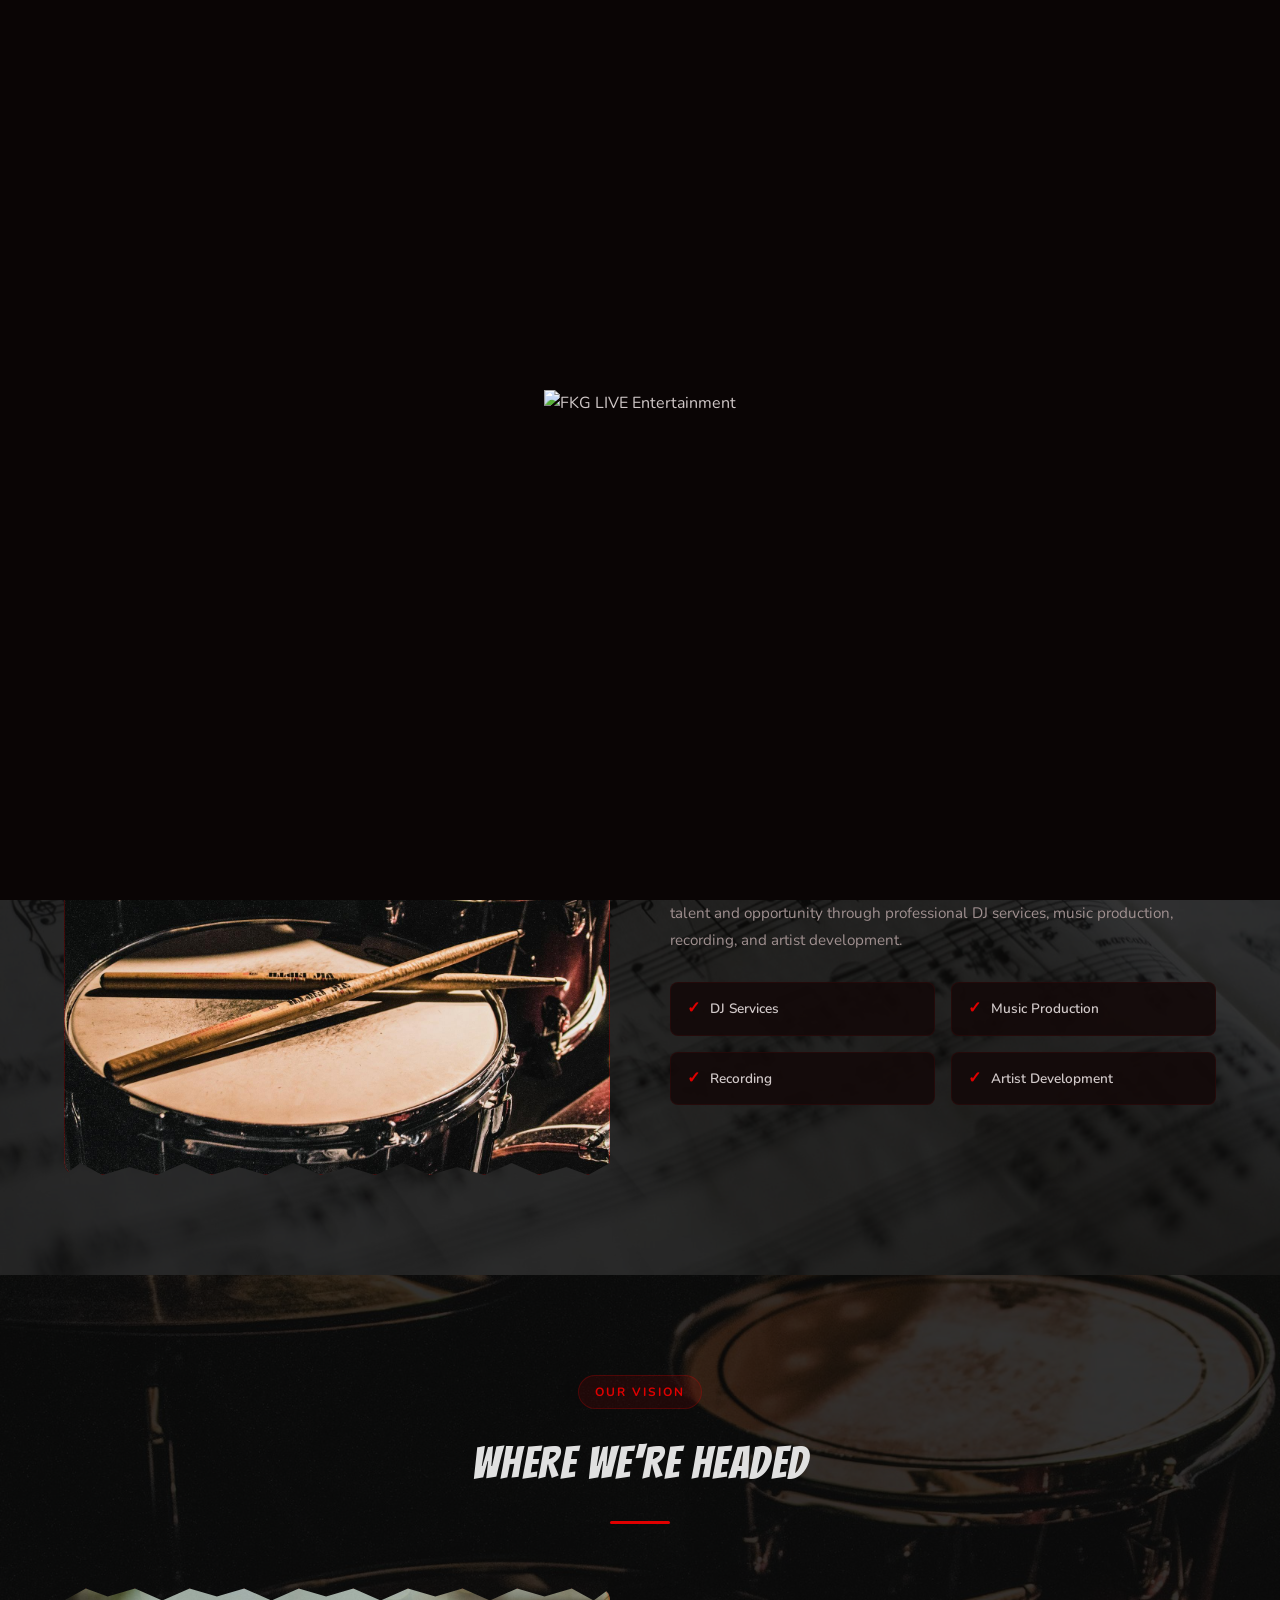
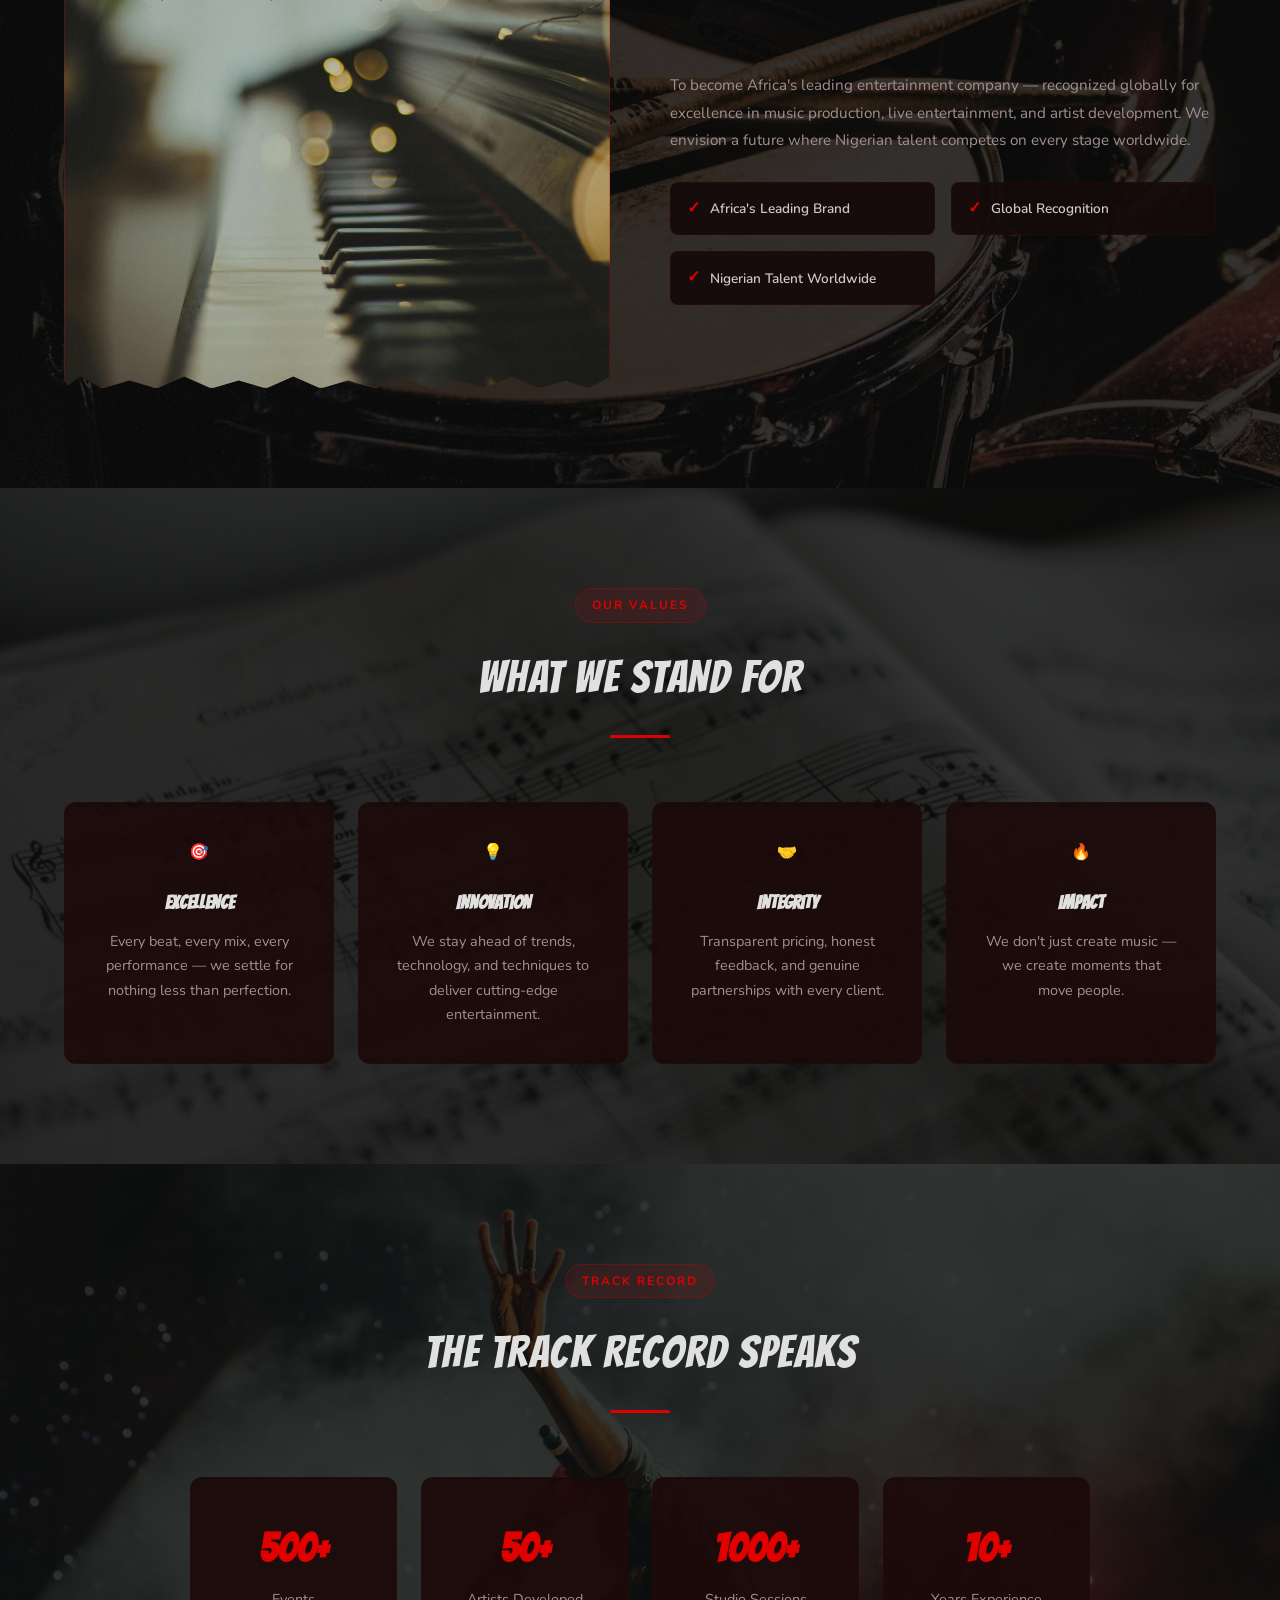
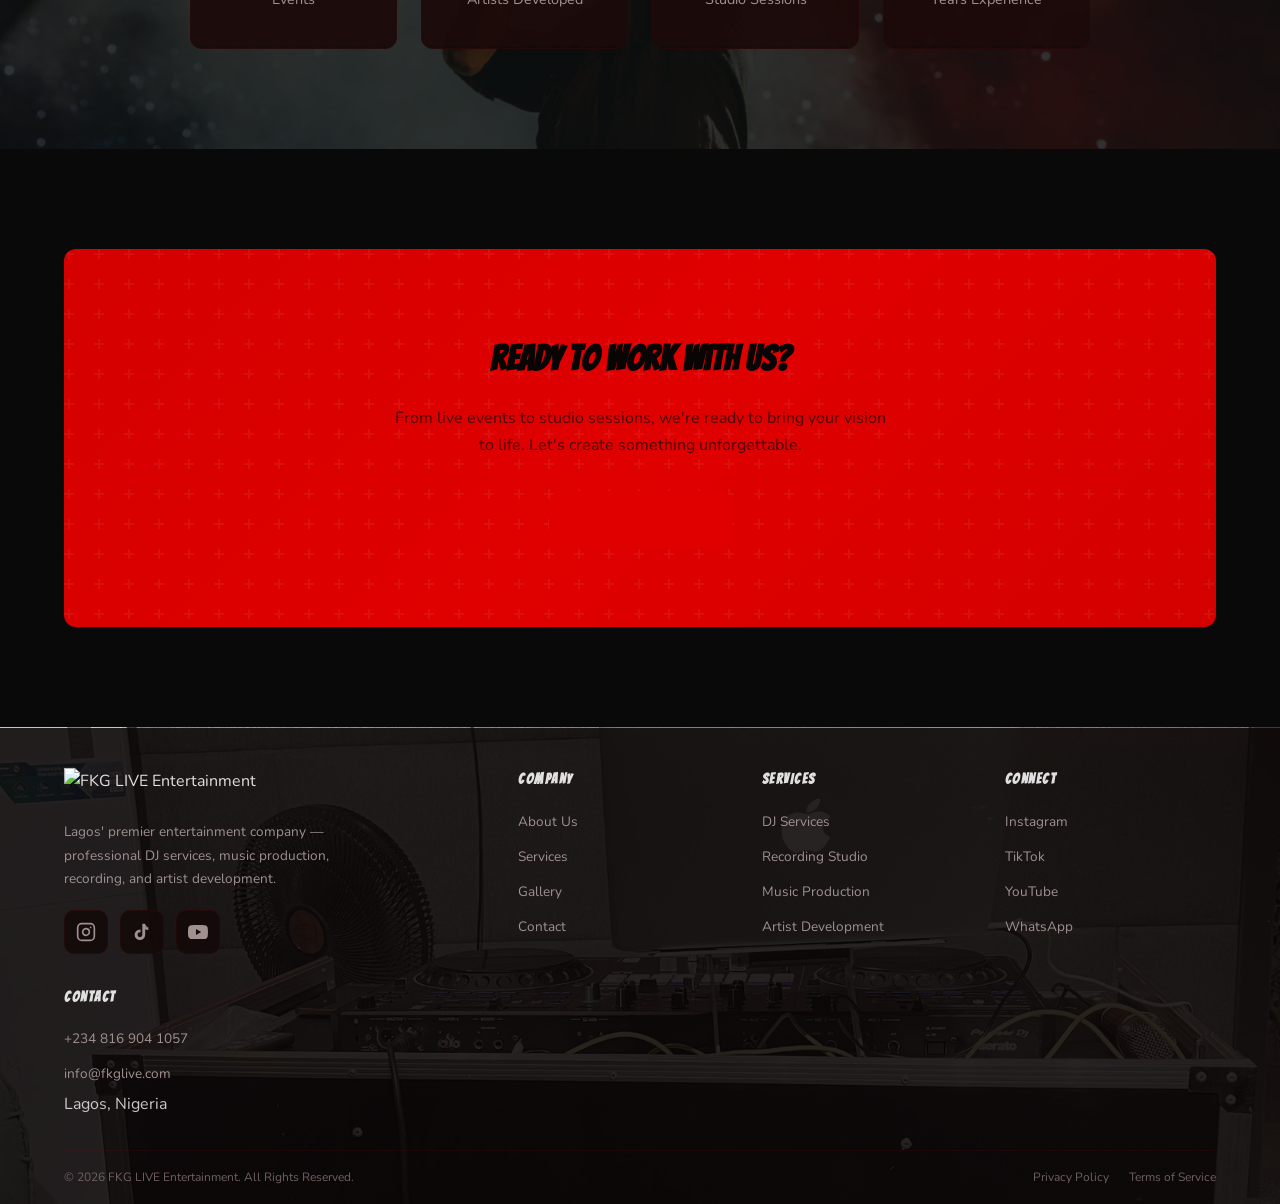
==== about.html @ 79c0f5cb "Fix all bugs site-wide, optimize images, add accessibility and WhatsApp button" ====
<!DOCTYPE html>
<html lang="en">
<head>
  <meta charset="UTF-8">
  <meta name="viewport" content="width=device-width, initial-scale=1.0">
  <title>About FKG LIVE Entertainment — Our Story | Lagos Entertainment Company</title>
  <meta name="description" content="Discover the story behind FKG LIVE Entertainment — Lagos' premium entertainment company offering DJ services, music production, recording, and artist development across Nigeria.">
  <meta name="keywords" content="FKG LIVE Entertainment, Lagos entertainment company, DJ services Nigeria, music production Lagos, artist development, live entertainment Nigeria">
  <meta name="author" content="FKG LIVE Entertainment">
  <meta name="theme-color" content="#0a0505">
  <meta property="og:title" content="About FKG LIVE Entertainment — Our Story | Lagos Entertainment Company">
  <meta property="og:description" content="FKG LIVE isn't just a company — it's a movement. Built from the ground up in Lagos, Nigeria. Premium DJ services, music production, and artist development.">
  <meta property="og:type" content="website">
  <meta property="og:url" content="https://fkglive.com/about.html">
  <meta property="og:image" content="https://fkglive.com/images/hero-bg.jpg">
  <meta name="twitter:card" content="summary_large_image">
  <meta name="twitter:title" content="About FKG LIVE Entertainment — Our Story">
  <meta name="twitter:description" content="The story behind Lagos' premier entertainment company. DJ services, music production, recording, and artist development.">
  <meta name="twitter:image" content="https://fkglive.com/images/hero-bg.jpg">
  <link rel="canonical" href="https://fkglive.com/about.html">
  <link rel="icon" type="image/png" href="images/LOGO.png">
  <link rel="preconnect" href="https://fonts.googleapis.com">
  <link rel="preconnect" href="https://fonts.gstatic.com" crossorigin>
  <link rel="stylesheet" href="https://fonts.googleapis.com/css2?family=Bangers&family=Nunito:wght@400;600;700;800&display=swap">
  <link rel="stylesheet" href="css/style.css">
  <script type="application/ld+json">
  {
    "@context": "https://schema.org",
    "@type": "AboutPage",
    "name": "About FKG LIVE Entertainment",
    "mainEntity": {
      "@type": "EntertainmentCompany",
      "name": "FKG LIVE Entertainment",
      "description": "Premium entertainment company in Lagos, Nigeria offering DJ services, music production, recording, and artist development.",
      "url": "https://fkglive.com",
      "telephone": "+2348169041057",
      "address": {
        "@type": "PostalAddress",
        "streetAddress": "16, Amudalat Onigbajo Street, Silverland Estate",
        "addressLocality": "Lagos",
        "addressCountry": "NG"
      },
      "sameAs": [
        "https://www.instagram.com/live.xdigital",
        "https://tiktok.com/@fkg_live",
        "https://www.youtube.com/@FKG_LIVEDIGITALSTUDIOS"
      ]
    }
  }
  </script>
</head>
<body>

<!-- Splashscreen -->
<div class="splashscreen" id="splashscreen">
  <img src="images/LOGO.png" alt="FKG LIVE Entertainment">
</div>

<!-- NAVIGATION -->
<nav class="navbar" id="navbar">
  <div class="nav-main">
    <a href="index.html" class="nav-logo">
      <img src="images/LOGO.png" alt="FKG LIVE Entertainment">
    </a>
    <button class="mobile-toggle" aria-label="Toggle navigation menu" onclick="this.classList.toggle('active'); document.querySelector('.nav-links').classList.toggle('open')"><span></span><span></span><span></span></button>
    <div class="nav-links">
      <a href="index.html">Home</a>
      <a href="services.html">Services</a>
      <a href="about.html" class="active">About</a>
      <a href="gallery.html">Gallery</a>
      <a href="contact.html">Contact</a>
      <a href="contact.html" class="nav-cta">Book Now</a>
    </div>
  </div>
</nav>

<main>

<!-- PAGE HERO -->
<section class="page-hero" style="background-image: url('images/studio-desk.jpg');">
  <div class="container">
    <div class="section-badge">Our Story</div>
    <h1>The Sound Behind the Brand</h1>
    <p>FKG LIVE isn't just a company — it's a movement. Built from the ground up in Lagos, Nigeria.</p>
  </div>
</section>

<!-- MISSION -->
<section class="section-bg" style="background-image: url('images/studio-headphones.jpg');">
  <div class="container">
    <div class="section-header">
      <div class="section-badge">Our Mission</div>
      <h2>Why We Exist</h2>
      <div class="section-divider"></div>
    </div>
    <div class="about-grid">
      <div class="about-img fade-up">
        <img src="images/studio-mixing.jpg" alt="FKG LIVE Entertainment Studio" loading="lazy">
      </div>
      <div class="about-text fade-up stagger-1">
        <p>To provide world-class entertainment services that empower artists, brands, and businesses to reach their full creative potential. We bridge the gap between talent and opportunity through professional DJ services, music production, recording, and artist development.</p>
        <div class="about-features">
          <div class="about-feature"><span>DJ Services</span></div>
          <div class="about-feature"><span>Music Production</span></div>
          <div class="about-feature"><span>Recording</span></div>
          <div class="about-feature"><span>Artist Development</span></div>
        </div>
      </div>
    </div>
  </div>
</section>

<!-- VISION -->
<section class="section-bg" style="background-image: url('images/studio-mixing.jpg');">
  <div class="container">
    <div class="section-header">
      <div class="section-badge">Our Vision</div>
      <h2>Where We're Headed</h2>
      <div class="section-divider"></div>
    </div>
    <div class="about-grid">
      <div class="about-img fade-up" style="order: -1;">
        <img src="images/studio-desk.jpg" alt="FKG LIVE Entertainment Equipment" loading="lazy">
      </div>
      <div class="about-text fade-up stagger-1">
        <p>To become Africa's leading entertainment company — recognized globally for excellence in music production, live entertainment, and artist development. We envision a future where Nigerian talent competes on every stage worldwide.</p>
        <div class="about-features">
          <div class="about-feature"><span>Africa's Leading Brand</span></div>
          <div class="about-feature"><span>Global Recognition</span></div>
          <div class="about-feature"><span>Nigerian Talent Worldwide</span></div>
        </div>
      </div>
    </div>
  </div>
</section>

<!-- VALUES -->
<section class="section-bg" style="background-image: url('images/studio-headphones.jpg');">
  <div class="container">
    <div class="section-header">
      <div class="section-badge">Our Values</div>
      <h2>What We Stand For</h2>
      <div class="section-divider"></div>
    </div>
    <div class="courses-grid" style="grid-template-columns: repeat(auto-fit, minmax(250px, 1fr));">
      <div class="card fade-up" style="text-align: center;">
        <div class="card-icon" style="margin: 0 auto 20px;">🎯</div>
        <h3>Excellence</h3>
        <p>Every beat, every mix, every performance — we settle for nothing less than perfection.</p>
      </div>
      <div class="card fade-up stagger-1" style="text-align: center;">
        <div class="card-icon" style="margin: 0 auto 20px;">💡</div>
        <h3>Innovation</h3>
        <p>We stay ahead of trends, technology, and techniques to deliver cutting-edge entertainment.</p>
      </div>
      <div class="card fade-up stagger-2" style="text-align: center;">
        <div class="card-icon" style="margin: 0 auto 20px;">🤝</div>
        <h3>Integrity</h3>
        <p>Transparent pricing, honest feedback, and genuine partnerships with every client.</p>
      </div>
      <div class="card fade-up stagger-3" style="text-align: center;">
        <div class="card-icon" style="margin: 0 auto 20px;">🔥</div>
        <h3>Impact</h3>
        <p>We don't just create music — we create moments that move people.</p>
      </div>
    </div>
  </div>
</section>

<!-- TRACK RECORD -->
<section class="section-bg" style="background-image: url('images/studio-performance.jpg');">
  <div class="container">
    <div class="section-header">
      <div class="section-badge">Track Record</div>
      <h2>The Track Record Speaks</h2>
      <div class="section-divider"></div>
    </div>
    <div class="courses-grid" style="grid-template-columns: repeat(auto-fit, minmax(200px, 1fr)); max-width: 900px; margin: 0 auto;">
      <div class="card fade-up" style="text-align: center;">
        <h3 style="font-size: 2.5rem; color: var(--red); margin-bottom: 5px;">500+</h3>
        <p>Events</p>
      </div>
      <div class="card fade-up stagger-1" style="text-align: center;">
        <h3 style="font-size: 2.5rem; color: var(--red); margin-bottom: 5px;">50+</h3>
        <p>Artists Developed</p>
      </div>
      <div class="card fade-up stagger-2" style="text-align: center;">
        <h3 style="font-size: 2.5rem; color: var(--red); margin-bottom: 5px;">1000+</h3>
        <p>Studio Sessions</p>
      </div>
      <div class="card fade-up stagger-3" style="text-align: center;">
        <h3 style="font-size: 2.5rem; color: var(--red); margin-bottom: 5px;">10+</h3>
        <p>Years Experience</p>
      </div>
    </div>
  </div>
</section>

<!-- CTA -->
<section class="section-bg" style="background-image: url('images/studio-dj.jpg');">
  <div class="container">
    <div class="cta-banner fade-up">
      <h2>Ready to Work With Us?</h2>
      <p>From live events to studio sessions, we're ready to bring your vision to life. Let's create something unforgettable.</p>
      <a href="contact.html" class="btn btn-primary">Get In Touch</a>
    </div>
  </div>
</section>

</main>

<!-- FOOTER -->
<footer class="footer">
  <div class="container">
    <div class="footer-grid">
      <div class="footer-brand">
        <img src="images/LOGO.png" alt="FKG LIVE Entertainment" loading="lazy">
        <p>Lagos' premier entertainment company — professional DJ services, music production, recording, and artist development.</p>
        <div class="social-links" style="margin-top: 20px;">
          <a href="https://www.instagram.com/live.xdigital" class="social-link" target="_blank" rel="noopener" aria-label="Instagram"><svg width="20" height="20" viewBox="0 0 24 24" fill="none" stroke="currentColor" stroke-width="2" stroke-linecap="round" stroke-linejoin="round"><rect x="2" y="2" width="20" height="20" rx="5" ry="5"/><path d="M16 11.37A4 4 0 1 1 12.63 8 4 4 0 0 1 16 11.37z"/><line x1="17.5" y1="6.5" x2="17.51" y2="6.5"/></svg></a>
          <a href="https://tiktok.com/@fkg_live" class="social-link" target="_blank" rel="noopener" aria-label="TikTok"><svg width="20" height="20" viewBox="0 0 24 24" fill="currentColor"><path d="M19.59 6.69a4.83 4.83 0 0 1-3.77-4.25V2h-3.45v13.67a2.89 2.89 0 0 1-2.88 2.5 2.89 2.89 0 0 1-2.89-2.89 2.89 2.89 0 0 1 2.89-2.89c.28 0 .54.04.79.1v-3.5a6.37 6.37 0 0 0-.79-.05A6.34 6.34 0 0 0 3.15 15.2a6.34 6.34 0 0 0 6.34 6.34 6.34 6.34 0 0 0 6.34-6.34V8.73a8.19 8.19 0 0 0 3.76.92V6.2a4.83 4.83 0 0 1-3.76.49z"/></svg></a>
          <a href="https://www.youtube.com/@FKG_LIVEDIGITALSTUDIOS" class="social-link" target="_blank" rel="noopener" aria-label="YouTube"><svg width="20" height="20" viewBox="0 0 24 24" fill="currentColor"><path d="M23.498 6.186a3.016 3.016 0 0 0-2.122-2.136C19.505 3.545 12 3.545 12 3.545s-7.505 0-9.377.505A3.017 3.017 0 0 0 .502 6.186C0 8.07 0 12 0 12s0 3.93.502 5.814a3.016 3.016 0 0 0 2.122 2.136c1.871.505 9.376.505 9.376.505s7.505 0 9.377-.505a3.015 3.015 0 0 0 2.122-2.136C24 15.93 24 12 24 12s0-3.93-.502-5.814zM9.545 15.568V8.432L15.818 12l-6.273 3.568z"/></svg></a>
        </div>
      </div>
      <div class="footer-col">
        <h4>Company</h4>
        <a href="about.html">About Us</a>
        <a href="services.html">Services</a>
        <a href="gallery.html">Gallery</a>
        <a href="contact.html">Contact</a>
      </div>
      <div class="footer-col">
        <h4>Services</h4>
        <a href="services.html">DJ Services</a>
        <a href="services.html">Recording Studio</a>
        <a href="services.html">Music Production</a>
        <a href="services.html">Artist Development</a>
      </div>
      <div class="footer-col">
        <h4>Connect</h4>
        <a href="https://www.instagram.com/live.xdigital" target="_blank" rel="noopener">Instagram</a>
        <a href="https://tiktok.com/@fkg_live" target="_blank" rel="noopener">TikTok</a>
        <a href="https://www.youtube.com/@FKG_LIVEDIGITALSTUDIOS" target="_blank" rel="noopener">YouTube</a>
        <a href="https://wa.me/2348169041057" target="_blank" rel="noopener">WhatsApp</a>
      </div>
      <div class="footer-col">
        <h4>Contact</h4>
        <a href="tel:+2348169041057">+234 816 904 1057</a>
        <a href="mailto:info@fkglive.com">info@fkglive.com</a>
        <span>Lagos, Nigeria</span>
      </div>
    </div>
    <div class="footer-bottom">
      <p>&copy; 2026 FKG LIVE Entertainment. All Rights Reserved.</p>
      <div class="footer-bottom-links">
        <a href="#">Privacy Policy</a>
        <a href="#">Terms of Service</a>
      </div>
    </div>
  </div>
</footer>

<!-- SCRIPTS -->
<script>
window.addEventListener('scroll', () => {
  document.getElementById('navbar').classList.toggle('scrolled', window.scrollY > 50);
});
const observer = new IntersectionObserver(entries => {
  entries.forEach(e => { if (e.isIntersecting) { e.target.classList.add('visible'); } });
}, { threshold: 0.1 });
document.querySelectorAll('.fade-up').forEach(el => observer.observe(el));
</script>
<script>
window.addEventListener('load', () => {
  setTimeout(() => { document.getElementById('splashscreen').classList.add('hide'); }, 2000);
});
</script>

<!-- WHATSAPP FLOATING BUTTON -->
<a href="https://wa.me/2348169041057" class="whatsapp-float" target="_blank" rel="noopener" aria-label="Chat on WhatsApp">
  <svg viewBox="0 0 32 32" width="28" height="28" fill="#fff"><path d="M16.004 0h-.008C7.174 0 0 7.176 0 16c0 3.5 1.132 6.744 3.054 9.378L1.054 31.25l6.072-1.97A15.912 15.912 0 0 0 16.004 32C24.826 32 32 24.822 32 16S24.826 0 16.004 0zm9.318 22.608c-.39 1.096-1.932 2.008-3.16 2.27-.84.18-1.936.322-5.626-1.21-4.724-1.96-7.756-6.764-7.99-7.076-.226-.312-1.896-2.524-1.896-4.814s1.2-3.41 1.626-3.876c.39-.42.924-.56 1.23-.56.31 0 .62.003.89.016.286.012.668-.108 1.04.792.39.94 1.336 3.248 1.452 3.48.116.232.194.502.038.812-.156.31-.29.502-.58.772-.29.27-.58.604-.83.812-.25.21-.51.436-.216.854.294.42 1.306 2.152 2.804 3.49 1.924 1.722 3.542 2.256 4.022 2.506.48.25.756.21 1.032-.128.276-.338 1.176-1.37 1.488-1.846.312-.476.626-.394 1.06-.236.436.156 2.776 1.308 3.25 1.546.474.238.79.356.91.552.118.196.118 1.136-.272 2.232z"/></svg>
</a>

</body>
</html>
---- css/style.css ----
/* ================================
   FKG LIVE — Premium Entertainment
   ================================ */

:root {
  --bg-primary: #0a0505;
  --bg-secondary: #120808;
  --bg-card: rgba(20, 10, 10, 0.92);
  --bg-card-hover: rgba(30, 15, 15, 0.96);
  --red: #e00000;
  --red-light: #ff3333;
  --red-dark: #d40000;
  --red-deep: #cc0000;
  --white: #e0e0e0;
  --pure-white: #ffffff;
  --off-white: #f0ebeb;
  --light: #d0c8c8;
  --medium: #a09090;
  --dark: #706060;
  --border: rgba(224, 0, 0, 0.25);
  --border-light: rgba(224, 0, 0, 0.08);
  --shadow: 0 4px 30px rgba(0, 0, 0, 0.45);
  --shadow-red: 0 4px 30px rgba(224, 0, 0, 0.25);
  --radius: 12px;
  --radius-sm: 8px;
  --transition: all 0.3s cubic-bezier(0.4, 0, 0.2, 1);
}

@keyframes rgbwypp {
  0% { color: #ff0000; }
  14% { color: #00ff00; }
  28% { color: #0088ff; }
  42% { color: #ffffff; }
  56% { color: #ffdd00; }
  70% { color: #aa00ff; }
  84% { color: #ff69b4; }
  100% { color: #ff0000; }
}
@keyframes rgbwypp-bg {
  0% { background-position: 0% 50%; }
  50% { background-position: 100% 50%; }
  100% { background-position: 0% 50%; }
}
@keyframes rgbwypp-border {
  0% { border-color: #ff0000; box-shadow: 0 0 15px rgba(255,0,0,0.3); }
  14% { border-color: #00ff00; box-shadow: 0 0 15px rgba(0,255,0,0.3); }
  28% { border-color: #0088ff; box-shadow: 0 0 15px rgba(0,136,255,0.3); }
  42% { border-color: #ffffff; box-shadow: 0 0 15px rgba(255,255,255,0.3); }
  56% { border-color: #ffdd00; box-shadow: 0 0 15px rgba(255,221,0,0.3); }
  70% { border-color: #aa00ff; box-shadow: 0 0 15px rgba(170,0,255,0.3); }
  84% { border-color: #ff69b4; box-shadow: 0 0 15px rgba(255,105,180,0.3); }
  100% { border-color: #ff0000; box-shadow: 0 0 15px rgba(255,0,0,0.3); }
}
@keyframes rgbwypp-glow {
  0% { box-shadow: 0 0 20px rgba(255,0,0,0.4), inset 0 0 20px rgba(255,0,0,0.05); }
  14% { box-shadow: 0 0 20px rgba(0,255,0,0.4), inset 0 0 20px rgba(0,255,0,0.05); }
  28% { box-shadow: 0 0 20px rgba(0,136,255,0.4), inset 0 0 20px rgba(0,136,255,0.05); }
  42% { box-shadow: 0 0 20px rgba(255,255,255,0.4), inset 0 0 20px rgba(255,255,255,0.05); }
  56% { box-shadow: 0 0 20px rgba(255,221,0,0.4), inset 0 0 20px rgba(255,221,0,0.05); }
  70% { box-shadow: 0 0 20px rgba(170,0,255,0.4), inset 0 0 20px rgba(170,0,255,0.05); }
  84% { box-shadow: 0 0 20px rgba(255,105,180,0.4), inset 0 0 20px rgba(255,105,180,0.05); }
  100% { box-shadow: 0 0 20px rgba(255,0,0,0.4), inset 0 0 20px rgba(255,0,0,0.05); }
}

*, *::before, *::after { margin: 0; padding: 0; box-sizing: border-box; }

html { scroll-behavior: smooth; font-size: 16px; }

body {
  font-family: 'Nunito', -apple-system, BlinkMacSystemFont, sans-serif;
  background: var(--bg-primary);
  color: var(--light);
  line-height: 1.7;
  overflow-x: hidden;
  -webkit-font-smoothing: antialiased;
}

a { color: inherit; text-decoration: none; transition: var(--transition); }
img { max-width: 100%; height: auto; display: block; }
ul { list-style: none; }

.container { max-width: 1200px; margin: 0 auto; padding: 0 24px; }

/* ================================
   SPLASHSCREEN
   ================================ */
.splashscreen {
  position: fixed; inset: 0; z-index: 99999;
  background: var(--bg-primary);
  display: flex; align-items: center; justify-content: center;
  flex-direction: column; gap: 24px;
  transition: opacity 0.8s ease, visibility 0.8s ease;
}
.splashscreen.hide { opacity: 0; visibility: hidden; pointer-events: none; }
.splashscreen img { height: 120px; width: auto; animation: splashPulse 1.5s ease-in-out infinite; }
.splashscreen .splash-text {
  font-family: 'Bangers', cursive; font-size: 0.8rem; font-weight: 600;
  color: var(--red); text-transform: uppercase; letter-spacing: 4px;
  animation: splashFade 1.5s ease-in-out infinite;
}
@keyframes splashPulse {
  0%, 100% { transform: scale(1); opacity: 1; }
  50% { transform: scale(1.05); opacity: 0.8; }
}
@keyframes splashFade {
  0%, 100% { opacity: 1; }
  50% { opacity: 0.4; }
}
@keyframes fadeInUp {
  from { opacity: 0; transform: translateY(30px); }
  to { opacity: 1; transform: translateY(0); }
}
@keyframes pulse {
  0%, 100% { opacity: 1; }
  50% { opacity: 0.4; }
}

/* ================================
   NAVIGATION
   ================================ */
.navbar {
  position: fixed; top: 0; left: 0; right: 0; z-index: 1000;
  background: transparent;
  transition: var(--transition);
}
.navbar.scrolled {
  background: rgba(10, 10, 10, 0.95);
  backdrop-filter: blur(20px);
  -webkit-backdrop-filter: blur(20px);
  box-shadow: 0 2px 30px rgba(0,0,0,0.5);
}
.nav-main {
  display: flex; align-items: center; justify-content: space-between;
  padding: 16px 24px; max-width: 1200px; margin: 0 auto;
}
.nav-logo { display: flex; align-items: center; }
.nav-logo img { height: 100px; width: auto; transition: var(--transition); }
.nav-links { display: flex; gap: 8px; flex-wrap: wrap; justify-content: center; align-items: center; }
.nav-links a {
  padding: 8px 20px; border-radius: 50px; font-size: 0.85rem; font-weight: 600;
  color: var(--medium); letter-spacing: 0.5px; text-transform: uppercase;
  border: 1px solid transparent; transition: var(--transition);
}
.nav-links a:hover, .nav-links a.active {
  color: var(--white); background: rgba(224, 0, 0, 0.12); border-color: var(--border);
}
.nav-cta {
  background: var(--red) !important; color: var(--bg-primary) !important;
  border-color: var(--red) !important; padding: 8px 28px !important;
  position: relative; overflow: hidden;
}
.nav-cta::before {
  content: ''; position: absolute; inset: 0; border-radius: 50px; z-index: -1;
  background: linear-gradient(90deg, #ff0000, #00ff00, #0088ff, #ffffff, #ffdd00, #aa00ff, #ff69b4, #ff0000);
  background-size: 400% 100%; opacity: 0; transition: opacity 0.4s ease;
  animation: rgbwypp-bg 4s linear infinite;
}
.nav-cta:hover {
  background: transparent !important; color: var(--white) !important;
  transform: translateY(-1px); border-color: transparent !important;
  box-shadow: 0 4px 20px rgba(255, 221, 0, 0.3);
}
.nav-cta:hover::before { opacity: 1; }
.mobile-toggle {
  display: none; background: none; border: 2px solid var(--red); color: var(--red);
  cursor: pointer; width: 44px; height: 44px; border-radius: 8px;
  align-items: center; justify-content: center; transition: var(--transition);
  flex-shrink: 0; position: relative; padding: 0;
}
.mobile-toggle span {
  display: block; width: 20px; height: 2px; background: var(--red); border-radius: 2px;
  position: absolute; left: 50%; margin-left: -10px;
  transition: all 0.35s cubic-bezier(0.4, 0, 0.2, 1);
}
.mobile-toggle span:nth-child(1) { transform: translateY(-7px); }
.mobile-toggle span:nth-child(2) { transform: translateY(0); }
.mobile-toggle span:nth-child(3) { transform: translateY(7px); }
.mobile-toggle.active span:nth-child(1) { transform: rotate(45deg); }
.mobile-toggle.active span:nth-child(2) { opacity: 0; transform: scaleX(0); }
.mobile-toggle.active span:nth-child(3) { transform: rotate(-45deg); }
.mobile-toggle.active { background: var(--red); border-color: var(--red); }
.mobile-toggle.active span { background: var(--bg-primary); }
.mobile-toggle:active { transform: scale(0.9); }

/* ================================
   HERO SECTION
   ================================ */
.hero {
  position: relative; min-height: 100vh; display: flex; align-items: center;
  justify-content: center; overflow: hidden; padding-top: 180px;
}
.hero-bg { position: absolute; inset: 0; z-index: 0; }
.hero-bg img { width: 100%; height: 100%; object-fit: cover; }
.hero-overlay {
  position: absolute; inset: 0; z-index: 1;
  background: linear-gradient(180deg, rgba(10,10,10,0.7) 0%, rgba(10,10,10,0.4) 40%, rgba(10,10,10,0.85) 100%);
}
.hero-content { position: relative; z-index: 2; text-align: center; max-width: 800px; padding: 0 24px; }
.hero-badge {
  display: inline-flex; align-items: center; gap: 8px; padding: 8px 20px;
  background: rgba(224, 0, 0, 0.15); border: 1px solid var(--border);
  border-radius: 50px; margin-bottom: 24px; font-size: 0.8rem; font-weight: 600;
  color: var(--red); text-transform: uppercase; letter-spacing: 1.5px;
  animation: rgbwypp-border 4s linear infinite;
}
.hero-badge::before {
  content: ''; width: 8px; height: 8px; background: var(--red);
  border-radius: 50%; animation: pulse 2s infinite, rgbwypp 3s linear infinite;
}
.hero h1 {
  font-family: 'Bangers', cursive; font-size: clamp(2.5rem, 6vw, 4.5rem);
  font-weight: 400; color: var(--white); line-height: 1.1; margin-bottom: 16px;
  letter-spacing: 2px; text-transform: uppercase;
}
.hero h1 span { color: var(--red); }
.hero-sub { font-size: 1.15rem; color: var(--medium); max-width: 600px; margin: 0 auto 36px; line-height: 1.8; }
.hero-buttons { display: flex; gap: 16px; justify-content: center; flex-wrap: wrap; }
.hero-stats { display: flex; justify-content: center; gap: 48px; margin-top: 60px; padding-top: 40px; border-top: 1px solid var(--border-light); }
.hero-stat h3 { font-family: 'Bangers', cursive; font-size: 2rem; font-weight: 700; color: var(--white); }
.hero-stat p { font-size: 0.8rem; color: var(--medium); text-transform: uppercase; letter-spacing: 1px; margin-top: 4px; }

/* ================================
   PAGE HERO (inner pages)
   ================================ */
.page-hero {
  padding: 160px 0 80px; text-align: center; position: relative; overflow: hidden;
  background-size: cover; background-position: center;
}
.page-hero::before {
  content: ''; position: absolute; inset: 0; z-index: 0;
  background: linear-gradient(180deg, rgba(10,10,10,0.85) 0%, rgba(10,10,10,0.7) 50%, rgba(10,10,10,0.9) 100%);
}
.page-hero > .container { position: relative; z-index: 1; }
.page-hero::after {
  content: ''; position: absolute; top: 50%; left: 50%;
  transform: translate(-50%, -50%); width: 600px; height: 600px;
  background: radial-gradient(circle, rgba(224,0,0,0.15) 0%, transparent 70%); opacity: 0.15; z-index: 0;
}
.page-hero h1 {
  font-family: 'Bangers', cursive; font-size: clamp(2rem, 5vw, 3.5rem);
  font-weight: 400; color: var(--white); margin-bottom: 16px; position: relative;
  letter-spacing: 2px; text-transform: uppercase;
}
.page-hero p { font-size: 1.1rem; color: var(--medium); max-width: 600px; margin: 0 auto; position: relative; }

/* ================================
   SECTION STYLES
   ================================ */
section { padding: 100px 0; }
.section-header { text-align: center; margin-bottom: 64px; }
.section-badge {
  display: inline-block; padding: 6px 16px; background: rgba(224,0,0,0.1);
  border: 1px solid var(--border); border-radius: 50px; font-size: 0.75rem;
  font-weight: 700; color: var(--red); text-transform: uppercase; letter-spacing: 2px; margin-bottom: 16px;
  animation: rgbwypp-border 5s linear infinite;
}
.section-header h2 {
  font-family: 'Bangers', cursive; font-size: clamp(1.8rem, 4vw, 2.8rem);
  font-weight: 400; color: var(--white); margin-bottom: 16px; letter-spacing: 1.5px;
  text-transform: uppercase;
}
.section-header p { font-size: 1.05rem; color: var(--medium); max-width: 600px; margin: 0 auto; }
.section-divider { width: 60px; height: 3px; background: var(--red); margin: 20px auto 0; border-radius: 2px; }

/* ================================
   SECTION BACKGROUNDS
   ================================ */
.section-bg {
  position: relative; overflow: hidden;
  background-size: cover; background-position: center; background-repeat: no-repeat;
}
.section-bg::before {
  content: ''; position: absolute; inset: 0; z-index: 0;
  background: rgba(10, 10, 10, 0.82);
}
.section-bg > .container { position: relative; z-index: 1; }

/* ================================
   BUTTONS
   ================================ */
.btn {
  display: inline-flex; align-items: center; gap: 8px; padding: 14px 32px;
  border-radius: 50px; font-size: 0.9rem; font-weight: 700; text-transform: uppercase;
  letter-spacing: 1px; border: none; cursor: pointer; transition: var(--transition);
  position: relative; z-index: 1; overflow: visible;
}
.btn::before {
  content: ''; position: absolute; inset: 0; z-index: -1; border-radius: 50px;
  background: linear-gradient(90deg, #ff0000, #00ff00, #0088ff, #ffffff, #ffdd00, #aa00ff, #ff69b4, #ff0000);
  background-size: 400% 100%; opacity: 0; transition: opacity 0.4s ease;
  animation: rgbwypp-bg 4s linear infinite;
}
.btn:hover::before { opacity: 1; }
.btn-primary { background: var(--red); color: var(--bg-primary); }
.btn-primary:hover { background: transparent; color: var(--white); transform: translateY(-2px); box-shadow: 0 4px 25px rgba(255, 221, 0, 0.3); border: 2px solid var(--red); }
.btn-outline { background: transparent; color: var(--white); border: 2px solid var(--red); }
.btn-outline:hover { background: var(--red); color: var(--bg-primary); transform: translateY(-2px); border-color: var(--red); box-shadow: 0 4px 25px rgba(224, 0, 0, 0.4); }
.btn-red { background: var(--red); color: var(--white); }
.btn-red:hover { background: transparent; color: var(--white); transform: translateY(-2px); border: 2px solid var(--red); }

/* ================================
   THORN BURNT EDGES
   ================================ */
.btn::after {
  content: ''; position: absolute; inset: -2px; z-index: -1;
  background: var(--red);
  clip-path: polygon(
    0% 4%, 2% 0%, 6% 3%, 10% 1%, 14% 4%, 18% 0%, 22% 2%, 26% 0%, 30% 3%, 34% 1%,
    38% 4%, 42% 0%, 46% 2%, 50% 0%, 54% 3%, 58% 1%, 62% 4%, 66% 0%, 70% 2%, 74% 0%,
    78% 3%, 82% 1%, 86% 4%, 90% 0%, 94% 2%, 98% 0%, 100% 3%,
    100% 96%, 98% 100%, 94% 97%, 90% 100%, 86% 96%, 82% 100%, 78% 97%, 74% 100%,
    70% 96%, 66% 100%, 62% 97%, 58% 100%, 54% 96%, 50% 100%, 46% 97%, 42% 100%,
    38% 96%, 34% 100%, 30% 97%, 26% 100%, 22% 96%, 18% 100%, 14% 97%, 10% 100%,
    6% 96%, 2% 100%, 0% 97%
  );
  border-radius: var(--radius);
  opacity: 1;
  transition: opacity 0.3s ease;
}
.btn::before { display: block !important; }

.card, .course-card, .pricing-card, .service-card {
  position: relative;
  border: 1px solid var(--border-light);
}
.card::before, .course-card::before, .pricing-card::before, .service-card::before {
  content: ''; position: absolute; inset: 0; z-index: -1;
  background: rgba(224, 0, 0, 0.04);
  clip-path: polygon(
    0% 2%, 3% 0%, 7% 2%, 12% 0%, 16% 1.5%, 21% 0%, 25% 2%, 30% 0%, 35% 1.5%,
    40% 0%, 45% 2%, 50% 0%, 55% 1.5%, 60% 0%, 65% 2%, 70% 0%, 75% 1.5%,
    80% 0%, 85% 2%, 90% 0%, 95% 1.5%, 100% 0%,
    100% 98%, 97% 100%, 93% 98%, 88% 100%, 84% 98.5%, 79% 100%, 75% 98%, 70% 100%,
    65% 98.5%, 60% 100%, 55% 98%, 50% 100%, 45% 98.5%, 40% 100%, 35% 98%, 30% 100%,
    25% 98.5%, 20% 100%, 15% 98%, 10% 100%, 5% 98.5%, 0% 100%
  );
  border-radius: var(--radius);
  opacity: 1;
  transition: opacity 0.4s ease;
}

/* ================================
   CARDS
   ================================ */
.card {
  background: var(--bg-card); border-radius: var(--radius);
  padding: 36px; transition: var(--transition); overflow: visible;
}
.card:hover { transform: translateY(-4px); animation: rgbwypp-glow 3s linear infinite; border-color: transparent; }
.card h3 { font-family: 'Bangers', cursive; font-size: 1.2rem; font-weight: 700; color: var(--white); margin-bottom: 10px; }
.card p { font-size: 0.9rem; color: var(--medium); line-height: 1.7; }
.card-link { display: inline-flex; align-items: center; gap: 6px; margin-top: 16px; font-size: 0.85rem; font-weight: 600; color: var(--red); }
.card-link:hover { gap: 10px; }

/* ================================
   SERVICE CARDS
   ================================ */
.services-grid { display: grid; grid-template-columns: repeat(auto-fit, minmax(260px, 1fr)); gap: 24px; }
.service-card {
  background: var(--bg-card); border-radius: var(--radius);
  padding: 36px 28px; text-align: center; transition: var(--transition); overflow: visible;
}
.service-card:hover {
  transform: translateY(-6px); animation: rgbwypp-glow 3s linear infinite;
  background: var(--bg-card-hover); border: 1px solid transparent;
}
.service-card-icon {
  width: 64px; height: 64px; margin: 0 auto 20px; border-radius: 16px;
  background: rgba(224, 0, 0, 0.1); border: 1px solid var(--border);
  display: flex; align-items: center; justify-content: center;
  font-size: 1.5rem; color: var(--red); transition: var(--transition);
}
.service-card:hover .service-card-icon {
  background: var(--red); color: var(--bg-primary);
}
.service-card h3 {
  font-family: 'Bangers', cursive; font-size: 1.1rem; font-weight: 700;
  color: var(--white); margin-bottom: 10px;
}
.service-card p { font-size: 0.85rem; color: var(--medium); line-height: 1.7; }

/* ================================
   COURSES GRID
   ================================ */
.courses-grid { display: grid; grid-template-columns: repeat(auto-fit, minmax(340px, 1fr)); gap: 24px; }
.course-card {
  background: var(--bg-card); border-radius: var(--radius);
  overflow: hidden; transition: var(--transition);
}
.course-card:hover { transform: translateY(-4px); animation: rgbwypp-glow 3s linear infinite; border-color: transparent; }
.course-card-img { height: 200px; overflow: hidden; position: relative; }
.course-card-img img { width: 100%; height: 100%; object-fit: cover; transition: transform 0.6s ease; }
.course-card:hover .course-card-img img { transform: scale(1.05); }
.course-card-badge {
  position: absolute; top: 16px; left: 16px; padding: 4px 12px; background: var(--red);
  border-radius: 50px; font-size: 0.7rem; font-weight: 700; color: var(--bg-primary);
  text-transform: uppercase; letter-spacing: 1px;
}
.course-card-body { padding: 28px; }
.course-card-body h3 {
  font-family: 'Bangers', cursive; font-size: 1.15rem; font-weight: 700;
  color: var(--white); margin-bottom: 8px;
}
.course-card-skills {
  font-size: 0.75rem; font-weight: 600; color: var(--red);
  text-transform: uppercase; letter-spacing: 1px; margin-bottom: 12px;
}
.course-card-body p { font-size: 0.85rem; color: var(--medium); margin-bottom: 16px; }
.course-card-footer { padding: 0 28px 28px; display: flex; justify-content: space-between; align-items: center; }
.course-card-footer span { font-size: 0.8rem; color: var(--dark); }

/* ================================
   STATS / WHY CHOOSE US
   ================================ */
.stats-grid { display: grid; grid-template-columns: repeat(auto-fit, minmax(220px, 1fr)); gap: 32px; }
.stat-card {
  text-align: center; padding: 40px 24px; background: var(--bg-card);
  border: 1px solid var(--border-light); border-radius: var(--radius);
  transition: var(--transition); position: relative; overflow: visible;
}
.stat-card::before {
  content: ''; position: absolute; inset: 0; z-index: -1; background: rgba(224, 0, 0, 0.04);
  clip-path: polygon(
    0% 2%, 3% 0%, 7% 2%, 12% 0%, 16% 1.5%, 21% 0%, 25% 2%, 30% 0%, 35% 1.5%,
    40% 0%, 45% 2%, 50% 0%, 55% 1.5%, 60% 0%, 65% 2%, 70% 0%, 75% 1.5%,
    80% 0%, 85% 2%, 90% 0%, 95% 1.5%, 100% 0%,
    100% 98%, 97% 100%, 93% 98%, 88% 100%, 84% 98.5%, 79% 100%, 75% 98%, 70% 100%,
    65% 98.5%, 60% 100%, 55% 98%, 50% 100%, 45% 98.5%, 40% 100%, 35% 98%, 30% 100%,
    25% 98.5%, 20% 100%, 15% 98%, 10% 100%, 5% 98.5%, 0% 100%
  );
  border-radius: var(--radius); opacity: 1;
}
.stat-card:hover { border-color: var(--red); transform: translateY(-4px); box-shadow: var(--shadow-red); }
.stat-number {
  font-family: 'Bangers', cursive; font-size: 2.8rem; font-weight: 400;
  color: var(--red); line-height: 1; margin-bottom: 8px;
}
.stat-card h4 {
  font-family: 'Bangers', cursive; font-size: 0.95rem; font-weight: 700;
  color: var(--white); margin-bottom: 8px;
}
.stat-card p { font-size: 0.85rem; color: var(--medium); }

/* ================================
   JOURNEY / STEPS
   ================================ */
.journey-grid { display: grid; grid-template-columns: repeat(4, 1fr); gap: 24px; }
.journey-step { text-align: center; padding: 32px 20px; position: relative; }
.journey-step::after {
  content: '→'; position: absolute; right: -16px; top: 50%;
  transform: translateY(-50%); color: var(--red); font-size: 1.5rem; font-weight: 700;
}
.journey-step:last-child::after { display: none; }
.journey-num {
  font-family: 'Bangers', cursive; font-size: 2.5rem; font-weight: 400;
  color: var(--red); opacity: 0.3; margin-bottom: 8px;
}
.journey-step h4 {
  font-family: 'Bangers', cursive; font-size: 0.9rem; font-weight: 700;
  color: var(--white); text-transform: uppercase; letter-spacing: 1px; margin-bottom: 8px;
}
.journey-step p { font-size: 0.8rem; color: var(--medium); }

/* ================================
   TESTIMONIALS
   ================================ */
.testimonials-grid { display: grid; grid-template-columns: repeat(auto-fit, minmax(320px, 1fr)); gap: 24px; }
.testimonial-card {
  background: var(--bg-card); border: 1px solid var(--border-light);
  border-radius: var(--radius); padding: 32px; transition: var(--transition);
}
.testimonial-card:hover { border-color: var(--red); box-shadow: var(--shadow-red); }
.testimonial-card .stars { color: var(--red); font-size: 0.9rem; margin-bottom: 16px; letter-spacing: 2px; }
.testimonial-card blockquote {
  font-size: 0.95rem; color: var(--light); font-style: italic;
  line-height: 1.8; margin-bottom: 20px;
}
.testimonial-author { display: flex; align-items: center; gap: 12px; }
.testimonial-avatar {
  width: 44px; height: 44px; border-radius: 50%; background: var(--bg-secondary);
  border: 2px solid var(--border); display: flex; align-items: center; justify-content: center;
  font-weight: 700; color: var(--red); font-size: 0.9rem;
}
.testimonial-info h5 { font-size: 0.85rem; font-weight: 700; color: var(--white); }
.testimonial-info p { font-size: 0.75rem; color: var(--dark); }

/* ================================
   GALLERY GRID
   ================================ */
.gallery-grid {
  display: grid; grid-template-columns: repeat(auto-fill, minmax(280px, 1fr));
  gap: 16px;
}
.gallery-item {
  position: relative; border-radius: var(--radius); overflow: hidden;
  aspect-ratio: 4/3; cursor: pointer; transition: var(--transition);
}
.gallery-item img { width: 100%; height: 100%; object-fit: cover; transition: transform 0.6s ease; }
.gallery-item:hover img { transform: scale(1.08); }
.gallery-overlay {
  position: absolute; inset: 0;
  background: linear-gradient(180deg, transparent 40%, rgba(10,10,10,0.85) 100%);
  opacity: 0; transition: var(--transition);
  display: flex; align-items: flex-end; padding: 24px;
}
.gallery-item:hover .gallery-overlay { opacity: 1; }
.gallery-overlay h4 {
  font-family: 'Bangers', cursive; font-size: 1rem; font-weight: 700; color: var(--white);
}
.gallery-overlay span { font-size: 0.8rem; color: var(--red); }

/* ================================
   CTA BANNER
   ================================ */
.cta-banner {
  background: linear-gradient(135deg, var(--red-dark) 0%, var(--red) 50%, var(--red-dark) 100%);
  border-radius: var(--radius); padding: 80px 40px; text-align: center;
  position: relative; overflow: hidden;
}
.cta-banner::before {
  content: ''; position: absolute; inset: 0;
  background: url("data:image/svg+xml,%3Csvg width='60' height='60' viewBox='0 0 60 60' xmlns='http://www.w3.org/2000/svg'%3E%3Cg fill='none' fill-rule='evenodd'%3E%3Cg fill='%23ffffff' fill-opacity='0.06'%3E%3Cpath d='M36 34v-4h-2v4h-4v2h4v4h2v-4h4v-2h-4zm0-30V0h-2v4h-4v2h4v4h2V6h4V4h-4zM6 34v-4H4v4H0v2h4v4h2v-4h4v-2H6zM6 4V0H4v4H0v2h4v4h2V6h4V4H6z'/%3E%3C/g%3E%3C/g%3E%3C/svg%3E");
}
.cta-banner h2 {
  font-family: 'Bangers', cursive; font-size: clamp(1.5rem, 3vw, 2.2rem);
  font-weight: 800; color: var(--bg-primary); margin-bottom: 16px; position: relative;
}
.cta-banner p {
  font-size: 1rem; color: rgba(10,10,10,0.7); margin-bottom: 32px;
  max-width: 500px; margin-left: auto; margin-right: auto; position: relative;
}
.cta-banner .btn { position: relative; }
.cta-banner .btn-primary { background: var(--bg-primary); color: var(--red); border: 2px solid var(--red); }
.cta-banner .btn-primary:hover {
  background: transparent; color: var(--white); border-color: transparent;
  animation: rgbwypp-glow 3s linear infinite;
}

/* ================================
   CONTACT
   ================================ */
.contact-grid { display: grid; grid-template-columns: 1fr 1fr; gap: 48px; }
.contact-form { display: flex; flex-direction: column; gap: 20px; }
.form-group { display: flex; flex-direction: column; gap: 8px; }
.form-group label {
  font-size: 0.8rem; font-weight: 600; color: var(--light);
  text-transform: uppercase; letter-spacing: 1px;
}
.form-group input, .form-group select, .form-group textarea {
  padding: 14px 18px; background: var(--bg-secondary);
  border: 1px solid var(--border-light); border-radius: var(--radius-sm);
  color: var(--white); font-family: 'Lato', sans-serif; font-size: 0.9rem;
  transition: var(--transition); outline: none;
}
.form-group input:focus, .form-group select:focus, .form-group textarea:focus {
  border-color: var(--red); box-shadow: 0 0 0 3px rgba(224, 0, 0, 0.15);
}
.form-group textarea { resize: vertical; min-height: 120px; }
.contact-info-card {
  background: var(--bg-card); border: 1px solid var(--border-light);
  border-radius: var(--radius); padding: 32px; margin-bottom: 20px;
  position: relative; overflow: visible;
}
.contact-info-card::before {
  content: ''; position: absolute; inset: 0; z-index: -1; background: rgba(224, 0, 0, 0.04);
  clip-path: polygon(
    0% 2%, 3% 0%, 7% 2%, 12% 0%, 16% 1.5%, 21% 0%, 25% 2%, 30% 0%, 35% 1.5%,
    40% 0%, 45% 2%, 50% 0%, 55% 1.5%, 60% 0%, 65% 2%, 70% 0%, 75% 1.5%,
    80% 0%, 85% 2%, 90% 0%, 95% 1.5%, 100% 0%,
    100% 98%, 97% 100%, 93% 98%, 88% 100%, 84% 98.5%, 79% 100%, 75% 98%, 70% 100%,
    65% 98.5%, 60% 100%, 55% 98%, 50% 100%, 45% 98.5%, 40% 100%, 35% 98%, 30% 100%,
    25% 98.5%, 20% 100%, 15% 98%, 10% 100%, 5% 98.5%, 0% 100%
  );
  border-radius: var(--radius); opacity: 1;
}
.contact-info-card h4 {
  font-family: 'Bangers', cursive; font-size: 1rem; font-weight: 700;
  color: var(--white); margin-bottom: 16px;
}
.contact-info-item {
  display: flex; align-items: flex-start; gap: 12px; padding: 12px 0;
  border-bottom: 1px solid var(--border-light);
}
.contact-info-item:last-child { border-bottom: none; }
.contact-info-icon {
  width: 40px; height: 40px; border-radius: 10px;
  background: rgba(224, 0, 0, 0.1); display: flex; align-items: center;
  justify-content: center; color: var(--red); font-size: 1rem; flex-shrink: 0;
}
.contact-info-item h5 { font-size: 0.85rem; font-weight: 700; color: var(--white); margin-bottom: 2px; }
.contact-info-item p { font-size: 0.8rem; color: var(--medium); }
.social-links { display: flex; gap: 12px; margin-top: 16px; }
.social-link {
  width: 44px; height: 44px; border-radius: 10px; background: var(--bg-card);
  border: 1px solid var(--border-light); display: flex; align-items: center;
  justify-content: center; color: var(--medium); transition: var(--transition);
}
.social-link svg { width: 20px; height: 20px; }
.social-link:hover {
  animation: rgbwypp-border 2s linear infinite;
  background: var(--bg-card-hover); transform: translateY(-2px);
}
.social-link:hover svg { animation: rgbwypp 2s linear infinite; }

/* ================================
   FOOTER
   ================================ */
.footer {
  background: var(--bg-secondary); background-image: url('../images/footer-bg.jpg'); background-size: cover; background-position: center; border-top: 1px solid var(--border-light); padding: 40px 0 0; position: relative;
}
.footer::before {
  content: ''; position: absolute; inset: 0; z-index: 0; background: rgba(10, 5, 5, 0.88);
}
.footer > .container { position: relative; z-index: 1; }
.footer-grid { display: grid; grid-template-columns: 2fr 1fr 1fr 1fr; gap: 32px; margin-bottom: 32px; }
.footer-brand img { height: 36px; margin-bottom: 16px; filter: brightness(1.1); }
.footer-brand p { font-size: 0.85rem; color: var(--medium); line-height: 1.7; max-width: 300px; }
.footer-col h4 {
  font-family: 'Bangers', cursive; font-size: 0.85rem; font-weight: 700;
  color: var(--white); text-transform: uppercase; letter-spacing: 1.5px; margin-bottom: 12px;
}
.footer-col a {
  display: block; font-size: 0.85rem; color: var(--medium); padding: 6px 0;
  transition: all 0.3s ease; position: relative;
}
.footer-col a:hover {
  padding-left: 8px; animation: rgbwypp 2s linear infinite;
  text-shadow: 0 0 10px currentColor;
}
.footer-col a::after {
  content: ''; position: absolute; bottom: 4px; left: 0; width: 0; height: 1px;
  background: linear-gradient(90deg, #ff0000, #00ff00, #0088ff, #ffdd00, #aa00ff, #ff69b4);
  background-size: 400% 100%; animation: rgbwypp-bg 3s linear infinite;
  transition: width 0.3s ease;
}
.footer-col a:hover::after { width: 100%; }
.footer-bottom {
  border-top: 1px solid var(--border-light); padding: 16px 0;
  display: flex; justify-content: space-between; align-items: center; flex-wrap: wrap; gap: 12px;
}
.footer-bottom p { font-size: 0.75rem; color: var(--dark); }
.footer-bottom-links { display: flex; gap: 20px; }
.footer-bottom-links a {
  font-size: 0.75rem; color: var(--dark); transition: all 0.3s ease;
}
.footer-bottom-links a:hover { animation: rgbwypp 2s linear infinite; text-shadow: 0 0 8px currentColor; }

/* ================================
   ABOUT PAGE — TIMELINE
   ================================ */
.timeline { position: relative; padding: 20px 0; }
.timeline::before {
  content: ''; position: absolute; left: 50%; top: 0; bottom: 0;
  width: 2px; background: var(--border); transform: translateX(-50%);
}
.timeline-item {
  display: flex; justify-content: flex-end; padding: 0 0 48px;
  position: relative; width: 50%;
}
.timeline-item:nth-child(even) { justify-content: flex-start; margin-left: 50%; padding-left: 40px; }
.timeline-item:nth-child(odd) { padding-right: 40px; }
.timeline-dot {
  position: absolute; top: 8px; width: 16px; height: 16px;
  background: var(--red); border: 3px solid var(--bg-primary);
  border-radius: 50%; z-index: 1;
}
.timeline-item:nth-child(odd) .timeline-dot { right: -8px; }
.timeline-item:nth-child(even) .timeline-dot { left: -8px; }
.timeline-content {
  background: var(--bg-card); border: 1px solid var(--border-light);
  border-radius: var(--radius); padding: 24px; transition: var(--transition);
}
.timeline-content:hover { border-color: var(--red); box-shadow: var(--shadow-red); }
.timeline-year {
  font-family: 'Bangers', cursive; font-size: 0.8rem; font-weight: 700;
  color: var(--red); text-transform: uppercase; letter-spacing: 1px; margin-bottom: 8px;
}
.timeline-content h4 {
  font-family: 'Bangers', cursive; font-size: 1.05rem; font-weight: 700;
  color: var(--white); margin-bottom: 8px;
}
.timeline-content p { font-size: 0.85rem; color: var(--medium); }

/* ================================
   ABOUT PAGE — TEAM CARDS
   ================================ */
.team-grid { display: grid; grid-template-columns: repeat(auto-fit, minmax(240px, 1fr)); gap: 24px; }
.team-card {
  background: var(--bg-card); border: 1px solid var(--border-light);
  border-radius: var(--radius); overflow: hidden; transition: var(--transition);
  position: relative;
}
.team-card::before {
  content: ''; position: absolute; inset: 0; z-index: -1; background: var(--red-dark);
  clip-path: polygon(
    0% 2%, 3% 0%, 7% 2%, 12% 0%, 16% 1.5%, 21% 0%, 25% 2%, 30% 0%, 35% 1.5%,
    40% 0%, 45% 2%, 50% 0%, 55% 1.5%, 60% 0%, 65% 2%, 70% 0%, 75% 1.5%,
    80% 0%, 85% 2%, 90% 0%, 95% 1.5%, 100% 0%,
    100% 98%, 97% 100%, 93% 98%, 88% 100%, 84% 98.5%, 79% 100%, 75% 98%, 70% 100%,
    65% 98.5%, 60% 100%, 55% 98%, 50% 100%, 45% 98.5%, 40% 100%, 35% 98%, 30% 100%,
    25% 98.5%, 20% 100%, 15% 98%, 10% 100%, 5% 98.5%, 0% 100%
  );
  border-radius: var(--radius); opacity: 1;
}
.team-card:hover { border-color: var(--red); transform: translateY(-4px); box-shadow: var(--shadow-red); }
.team-card-img { height: 280px; overflow: hidden; }
.team-card-img img { width: 100%; height: 100%; object-fit: cover; transition: transform 0.6s ease; }
.team-card:hover .team-card-img img { transform: scale(1.05); }
.team-card-body { padding: 24px; text-align: center; }
.team-card-body h4 {
  font-family: 'Bangers', cursive; font-size: 1.1rem; font-weight: 700;
  color: var(--white); margin-bottom: 4px;
}
.team-card-body span { font-size: 0.8rem; color: var(--red); font-weight: 600; }
.team-card-body p { font-size: 0.85rem; color: var(--medium); margin-top: 8px; }

/* ================================
   ABOUT PAGE — IMAGE
   ================================ */
.about-img {
  border-radius: var(--radius); overflow: hidden; position: relative;
  clip-path: polygon(
    0% 3%, 4% 0%, 8% 2%, 13% 0%, 18% 3%, 23% 0%, 28% 2%, 33% 0%, 38% 3%,
    43% 0%, 48% 2%, 53% 0%, 58% 3%, 63% 0%, 68% 2%, 73% 0%, 78% 3%,
    83% 0%, 88% 2%, 93% 0%, 97% 3%, 100% 0%,
    100% 97%, 96% 100%, 92% 98%, 87% 100%, 82% 97%, 77% 100%, 72% 98%, 67% 100%,
    62% 97%, 57% 100%, 52% 98%, 47% 100%, 42% 97%, 37% 100%, 32% 98%, 27% 100%,
    22% 97%, 17% 100%, 12% 98%, 7% 100%, 3% 97%, 0% 100%
  );
}
.about-img img { width: 100%; height: 400px; object-fit: cover; }
.about-img::after {
  content: ''; position: absolute; inset: 0; border: 1px solid var(--border);
  border-radius: var(--radius);
}
.about-grid { display: grid; grid-template-columns: 1fr 1fr; gap: 60px; align-items: center; }
.about-text h2 {
  font-family: 'Bangers', cursive; font-size: 2rem; font-weight: 400;
  color: var(--white); margin-bottom: 16px;
}
.about-text h2 span { color: var(--red); }
.about-text p { font-size: 0.95rem; color: var(--medium); margin-bottom: 16px; line-height: 1.8; }
.about-features { display: grid; grid-template-columns: 1fr 1fr; gap: 16px; margin-top: 28px; }
.about-feature {
  display: flex; align-items: center; gap: 10px; padding: 12px 16px;
  background: var(--bg-card); border-radius: var(--radius-sm); border: 1px solid var(--border-light);
}
.about-feature span { font-size: 0.85rem; font-weight: 600; color: var(--light); }
.about-feature::before { content: '\2713'; color: var(--red); font-weight: 800; }

/* ================================
   PRICING
   ================================ */
.pricing-grid { display: grid; grid-template-columns: repeat(auto-fit, minmax(260px, 1fr)); gap: 24px; }
.pricing-card {
  background: var(--bg-card); border: 1px solid var(--border-light);
  border-radius: var(--radius); padding: 36px 28px; text-align: center;
  transition: var(--transition); position: relative; overflow: visible;
}
.pricing-card.featured {
  border-color: var(--red);
  background: linear-gradient(180deg, rgba(224, 0, 0, 0.08) 0%, var(--bg-card) 100%);
}
.pricing-card.featured::after {
  content: 'MOST POPULAR'; position: absolute; top: -1px; left: 50%;
  transform: translateX(-50%); padding: 6px 20px; background: var(--red);
  border-radius: 0 0 8px 8px; font-size: 0.65rem; font-weight: 800;
  color: var(--bg-primary); letter-spacing: 1.5px;
}
.pricing-card:hover { transform: translateY(-4px); box-shadow: var(--shadow-red); }
.pricing-card h3 {
  font-family: 'Bangers', cursive; font-size: 1rem; font-weight: 700;
  color: var(--red); text-transform: uppercase; letter-spacing: 1px; margin-bottom: 8px;
}
.pricing-card .price {
  font-family: 'Bangers', cursive; font-size: 2.5rem; font-weight: 400;
  color: var(--white); margin: 16px 0 4px;
}
.pricing-card .price small { font-size: 0.9rem; color: var(--medium); font-weight: 400; }
.pricing-card .duration { font-size: 0.85rem; color: var(--dark); margin-bottom: 24px; }
.pricing-card ul { text-align: left; margin-bottom: 28px; }
.pricing-card li {
  padding: 10px 0; border-bottom: 1px solid var(--border-light);
  font-size: 0.85rem; color: var(--medium); display: flex; align-items: center; gap: 8px;
}
.pricing-card li::before { content: '\2713'; color: var(--red); font-weight: 700; font-size: 0.8rem; }
.pricing-card .btn { width: 100%; justify-content: center; }

/* ================================
   SCHEDULE TABLE
   ================================ */
.schedule-table {
  width: 100%; border-collapse: separate; border-spacing: 0;
  border-radius: var(--radius); overflow: hidden; border: 1px solid var(--border-light);
}
.schedule-table th {
  background: var(--bg-card); padding: 16px 20px; text-align: left;
  font-size: 0.75rem; font-weight: 700; color: var(--red);
  text-transform: uppercase; letter-spacing: 1.5px; border-bottom: 1px solid var(--border-light);
}
.schedule-table td {
  padding: 14px 20px; font-size: 0.85rem; color: var(--light);
  border-bottom: 1px solid var(--border-light);
}
.schedule-table tr:last-child td { border-bottom: none; }
.schedule-table tr:hover td { background: rgba(224, 0, 0, 0.03); }
.schedule-badge {
  display: inline-block; padding: 3px 10px; border-radius: 50px;
  font-size: 0.7rem; font-weight: 700; text-transform: uppercase;
}
.schedule-badge.beginner { background: rgba(224,0,0,0.15); color: var(--red); }
.schedule-badge.intermediate { background: rgba(224,41,58,0.15); color: var(--red); }
.schedule-badge.all { background: rgba(255,255,255,0.08); color: var(--light); }

/* ================================
   MARKET COMPARISON
   ================================ */
.market-row {
  display: flex; align-items: center; justify-content: space-between;
  padding: 16px 24px; border-bottom: 1px solid var(--border-light); transition: var(--transition);
}
.market-row:last-child { border-bottom: none; }
.market-row:hover { background: rgba(224, 0, 0, 0.03); }
.market-row.highlight {
  background: rgba(224,0,0,0.06); border: 1px solid var(--border);
  border-radius: var(--radius-sm);
}
.market-row .label { font-size: 0.9rem; font-weight: 600; color: var(--light); }
.market-row.highlight .label { color: var(--white); }
.market-row .price {
  font-family: 'Bangers', cursive; font-size: 1rem; font-weight: 700; color: var(--medium);
}
.market-row.highlight .price { color: var(--red); font-size: 1.1rem; }

/* ================================
   ANIMATIONS
   ================================ */
.fade-up { opacity: 0; transform: translateY(30px); transition: opacity 0.6s ease, transform 0.6s ease; }
.fade-up.visible { opacity: 1; transform: translateY(0); }
.stagger-1 { transition-delay: 0.1s; }
.stagger-2 { transition-delay: 0.2s; }
.stagger-3 { transition-delay: 0.3s; }
.stagger-4 { transition-delay: 0.4s; }
.stagger-5 { transition-delay: 0.5s; }
.stagger-6 { transition-delay: 0.6s; }
.stagger-7 { transition-delay: 0.7s; }

/* ================================
   WHY CHOOSE US GRID
   ================================ */
.why-grid { display: grid; grid-template-columns: repeat(auto-fit, minmax(300px, 1fr)); gap: 24px; }
.why-item { padding: 28px; background: var(--bg-card); border: 1px solid var(--border-light); border-radius: var(--radius); transition: var(--transition); }
.why-item:hover { border-color: var(--red); box-shadow: var(--shadow-red); transform: translateY(-2px); }
.why-num { font-family: 'Bangers', cursive; font-size: 2rem; color: var(--red); opacity: 0.4; margin-bottom: 8px; }
.why-item h4 { font-family: 'Bangers', cursive; font-size: 1rem; font-weight: 700; color: var(--white); margin-bottom: 8px; }
.why-item p { font-size: 0.85rem; color: var(--medium); }

/* ================================
   INDUSTRIES PILLS
   ================================ */
.industries-pills { display: flex; flex-wrap: wrap; gap: 12px; justify-content: center; }
.industry-pill {
  padding: 10px 24px; border-radius: 50px; font-size: 0.85rem; font-weight: 600;
  color: var(--white); background: rgba(224, 0, 0, 0.1); border: 1px solid var(--border);
  transition: var(--transition);
}
.industry-pill:hover { background: var(--red); color: var(--bg-primary); border-color: var(--red); }

/* ================================
   WHATSAPP FLOATING BUTTON
   ================================ */
.whatsapp-float {
  position: fixed; bottom: 24px; right: 24px; z-index: 999;
  width: 56px; height: 56px; border-radius: 50%;
  background: #25d366; display: flex; align-items: center; justify-content: center;
  box-shadow: 0 4px 20px rgba(37, 211, 102, 0.4); transition: transform 0.3s ease;
}
.whatsapp-float:hover { transform: scale(1.1); }

/* ================================
   REDUCED MOTION
   ================================ */
@media (prefers-reduced-motion: reduce) {
  *, *::before, *::after { animation-duration: 0.01ms !important; animation-iteration-count: 1 !important; transition-duration: 0.01ms !important; }
  .fade-up { opacity: 1; transform: none; }
}

/* ================================
   RESPONSIVE — 1024px
   ================================ */
@media (max-width: 1024px) {
  .journey-grid { grid-template-columns: 1fr 1fr; }
  .journey-step::after { display: none; }
  .footer-grid { grid-template-columns: 1fr 1fr; gap: 32px; }
  .about-grid { gap: 40px; }
}

/* ================================
   RESPONSIVE — 768px
   ================================ */
@media (max-width: 768px) {
  section { padding: 72px 0; }
  .container { padding: 0 16px; }
  .nav-main { flex-wrap: wrap; justify-content: space-between; padding: 8px 16px; }
  .nav-logo img { height: 70px; }
  .nav-links {
    display: flex; flex-direction: column; width: 100%; gap: 0;
    max-height: 0; overflow: hidden; opacity: 0;
    padding: 0; transition: max-height 0.4s cubic-bezier(0.4, 0, 0.2, 1), opacity 0.3s ease, padding 0.3s ease;
    background: rgba(13, 13, 13, 0.98); border-radius: var(--radius);
    margin-top: 8px; border: 1px solid var(--border-light);
  }
  .nav-links.open {
    max-height: 500px; opacity: 1; padding: 12px 0;
  }
  .nav-links a {
    padding: 14px 24px; font-size: 1rem; text-align: left; border-radius: 0;
    border: none; border-bottom: 1px solid var(--border-light); width: 100%;
  }
  .nav-links a:last-child { border-bottom: none; }
  .nav-links a:hover, .nav-links a.active { background: rgba(224, 0, 0, 0.1); }
  .nav-cta { margin-top: 4px; text-align: center; }
  .mobile-toggle { display: flex; }
  .hero { padding-top: 140px; min-height: 100vh; }
  .hero-content { display: flex; flex-direction: column; min-height: calc(100vh - 140px); justify-content: center; }
  .hero-buttons { margin-top: auto; padding-top: 24px; }
  .hero h1 { font-size: clamp(2rem, 5vw, 3rem); }
  .hero-stats { flex-direction: row; flex-wrap: wrap; justify-content: center; gap: 24px; padding-top: 20px; }
  .about-grid { grid-template-columns: 1fr; }
  .contact-grid { grid-template-columns: 1fr; }
  .footer-grid { grid-template-columns: 1fr; }
  .courses-grid { grid-template-columns: 1fr; }
  .pricing-grid { grid-template-columns: 1fr; }
  .journey-grid { grid-template-columns: 1fr; }
  .about-features { grid-template-columns: 1fr; }
  .team-grid { grid-template-columns: 1fr 1fr; }
  .services-grid { grid-template-columns: 1fr 1fr; }
  .gallery-grid { grid-template-columns: repeat(auto-fill, minmax(240px, 1fr)); }
  .cta-banner { padding: 60px 24px; }
  .timeline::before { left: 20px; }
  .timeline-item { width: 100%; padding-left: 52px !important; padding-right: 0 !important; justify-content: flex-start !important; margin-left: 0 !important; }
  .timeline-dot { left: 12px !important; right: auto !important; }
}

/* ================================
   RESPONSIVE — 480px
   ================================ */
@media (max-width: 480px) {
  section { padding: 56px 0; }
  .hero { padding-top: 120px; min-height: 100vh; padding-bottom: 40px; }
  .hero-content { display: flex; flex-direction: column; min-height: calc(100vh - 120px); justify-content: center; }
  .hero h1 { font-size: 1.8rem; }
  .hero-sub { font-size: 1rem; }
  .hero-buttons { margin-top: auto; padding-top: 16px; flex-direction: row; align-items: center; justify-content: center; gap: 12px; }
  .hero-stats { gap: 12px; flex-wrap: wrap; justify-content: center; }
  .hero-stat h3 { font-size: 1.5rem; }
  .section-header h2 { font-size: 1.5rem; }
  .section-header { margin-bottom: 40px; }
  .team-grid { grid-template-columns: 1fr; }
  .services-grid { grid-template-columns: 1fr; }
  .gallery-grid { grid-template-columns: 1fr 1fr; gap: 8px; }
  .footer-bottom { flex-direction: column; text-align: center; }
  .footer-bottom-links { justify-content: center; }
  .page-hero { padding: 140px 0 60px; }
  .page-hero h1 { font-size: 1.8rem; }
  .btn { padding: 12px 24px; font-size: 0.8rem; }
  .pricing-card { padding: 28px 20px; }
  .stat-number { font-size: 2.2rem; }
}
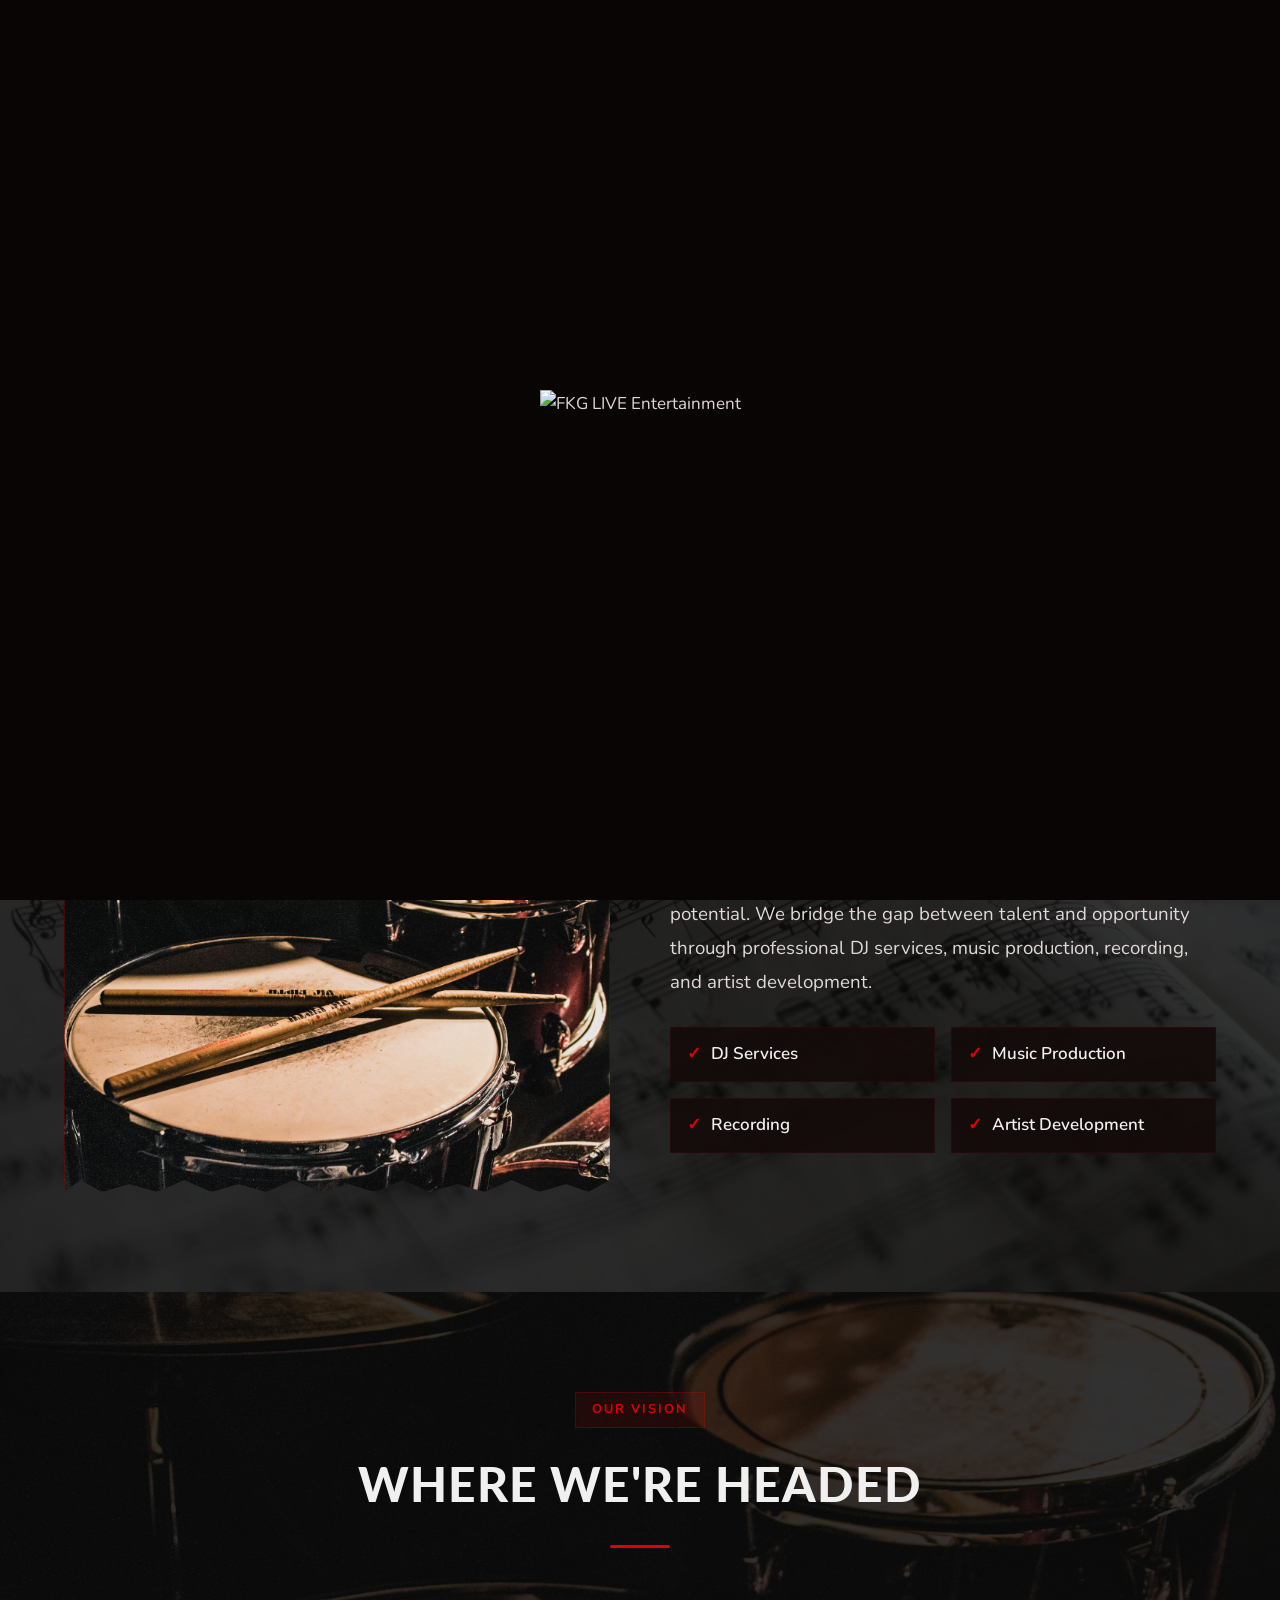
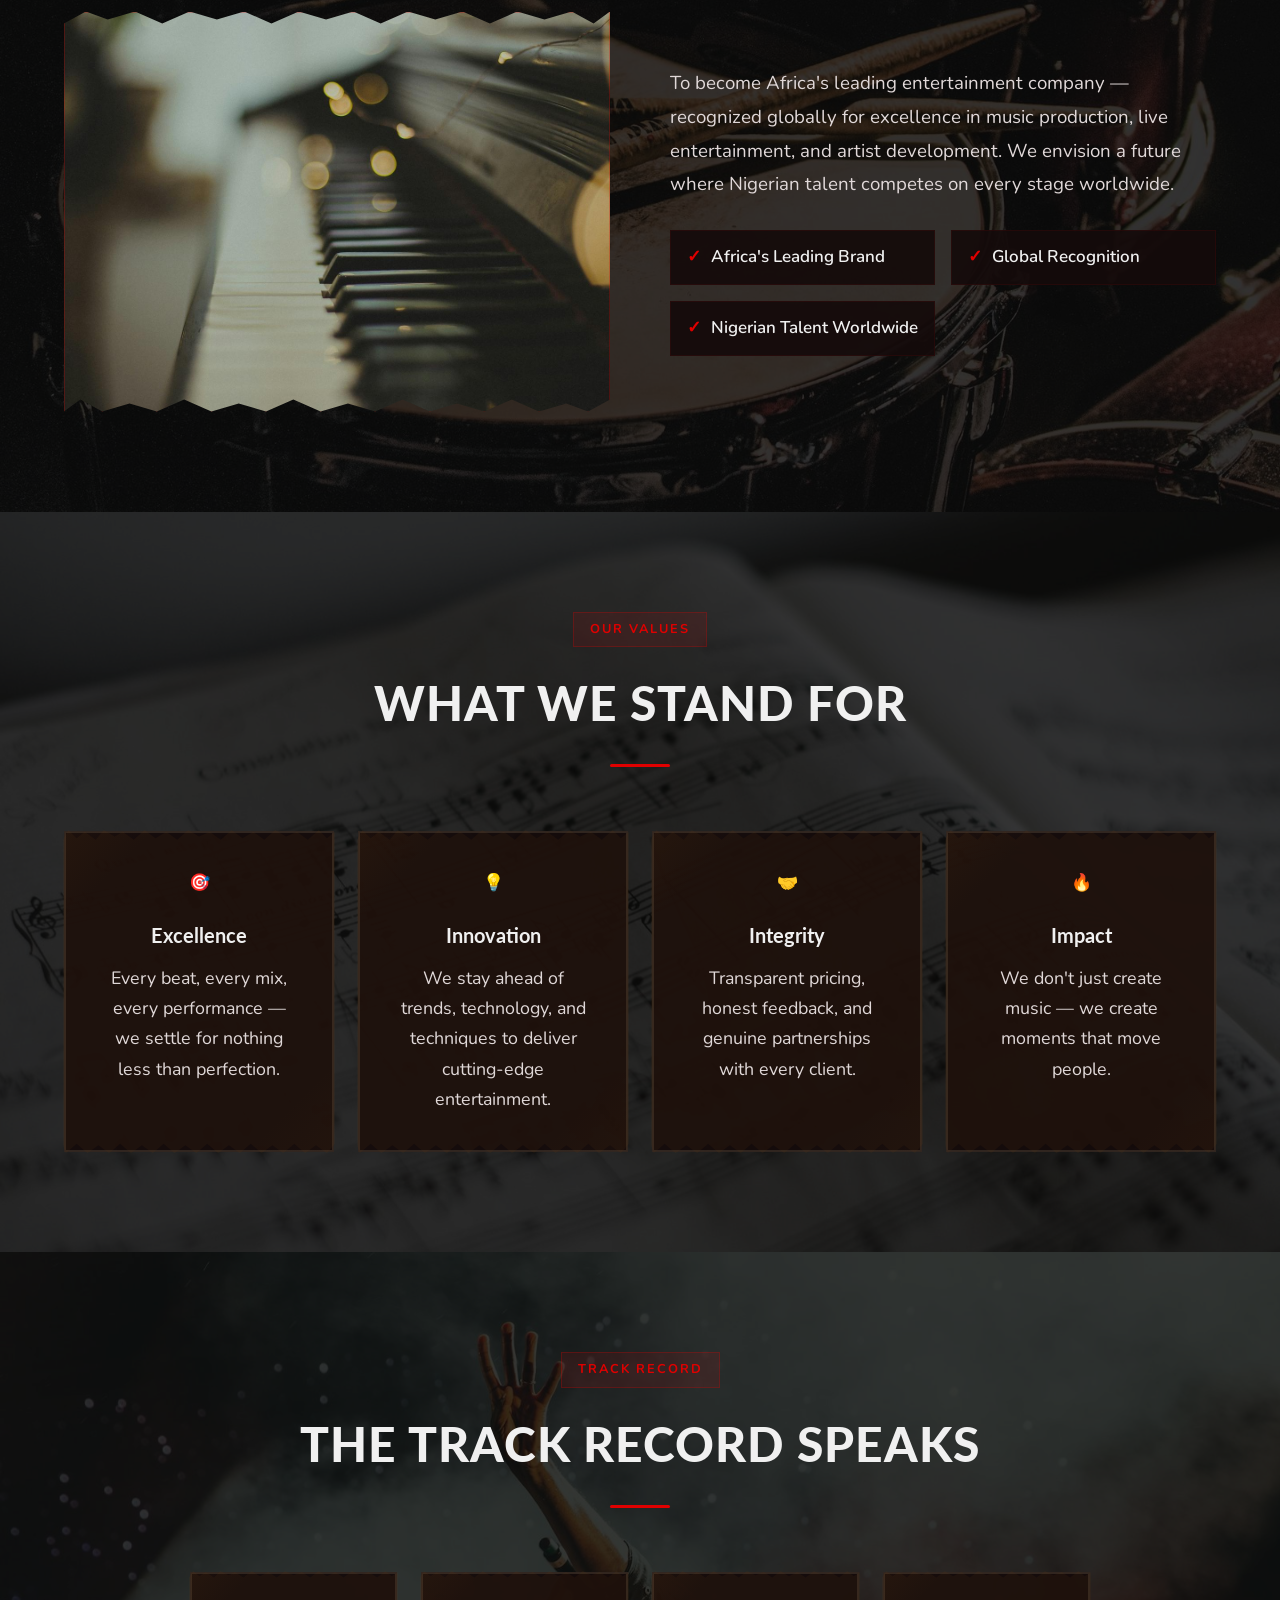
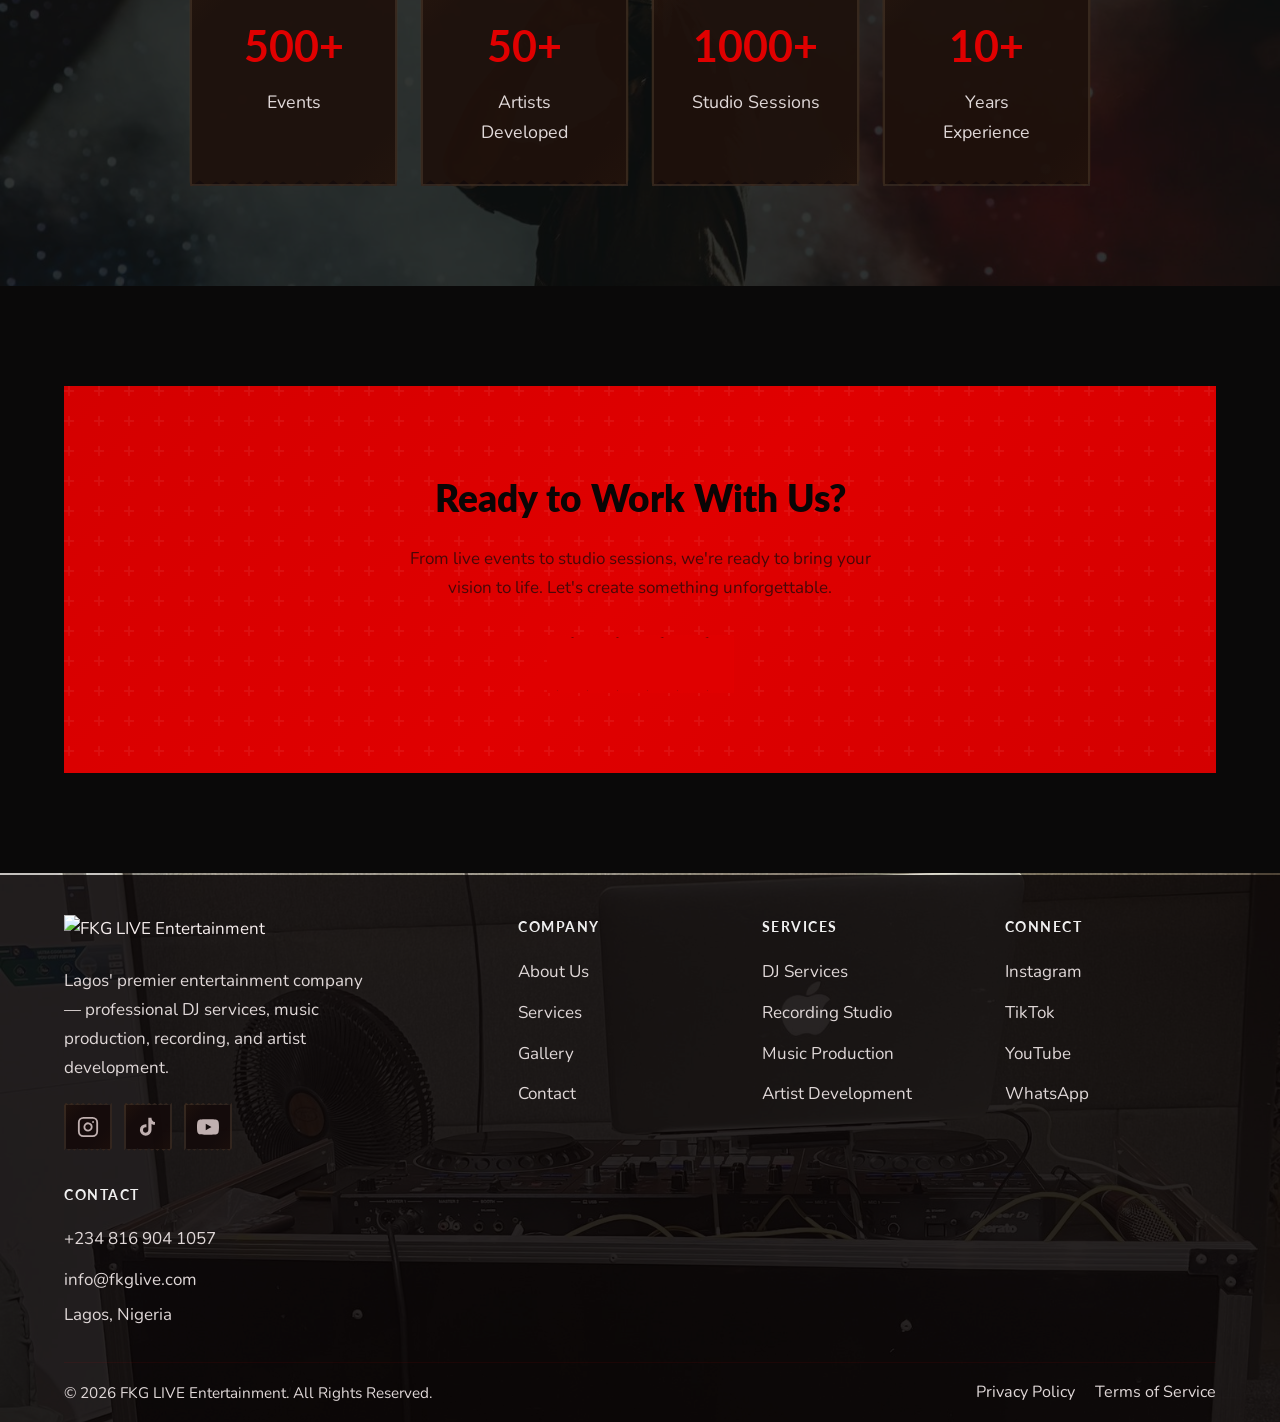
==== commit 02106d3a: "Replace Bangers with Lato font across site, fix Why section clutter, boost heading weights" ====
--- a/about.html
+++ b/about.html
@@ -21,7 +21,7 @@
   <link rel="icon" type="image/png" href="images/LOGO.png">
   <link rel="preconnect" href="https://fonts.googleapis.com">
   <link rel="preconnect" href="https://fonts.gstatic.com" crossorigin>
-  <link rel="stylesheet" href="https://fonts.googleapis.com/css2?family=Bangers&family=Nunito:wght@400;600;700;800&display=swap">
+  <link rel="stylesheet" href="https://fonts.googleapis.com/css2?family=Bangers&family=Lato:wght@400;700;900&family=Nunito:wght@400;600;700;800&display=swap">
   <link rel="stylesheet" href="css/style.css">
   <script type="application/ld+json">
   {
--- a/css/style.css
+++ b/css/style.css
@@ -11,18 +11,18 @@
   --red-light: #ff3333;
   --red-dark: #d40000;
   --red-deep: #cc0000;
-  --white: #e0e0e0;
+  --white: #f0f0f0;
   --pure-white: #ffffff;
   --off-white: #f0ebeb;
-  --light: #d0c8c8;
-  --medium: #a09090;
-  --dark: #706060;
+  --light: #e0d8d8;
+  --medium: #c0b0b0;
+  --dark: #908080;
   --border: rgba(224, 0, 0, 0.25);
   --border-light: rgba(224, 0, 0, 0.08);
   --shadow: 0 4px 30px rgba(0, 0, 0, 0.45);
   --shadow-red: 0 4px 30px rgba(224, 0, 0, 0.25);
-  --radius: 12px;
-  --radius-sm: 8px;
+  --radius: 0px;
+  --radius-sm: 0px;
   --transition: all 0.3s cubic-bezier(0.4, 0, 0.2, 1);
 }
 
@@ -64,7 +64,7 @@
 
 *, *::before, *::after { margin: 0; padding: 0; box-sizing: border-box; }
 
-html { scroll-behavior: smooth; font-size: 16px; }
+html { scroll-behavior: smooth; font-size: 17px; }
 
 body {
   font-family: 'Nunito', -apple-system, BlinkMacSystemFont, sans-serif;
@@ -73,6 +73,7 @@
   line-height: 1.7;
   overflow-x: hidden;
   -webkit-font-smoothing: antialiased;
+  font-weight: 400;
 }
 
 a { color: inherit; text-decoration: none; transition: var(--transition); }
@@ -94,7 +95,7 @@
 .splashscreen.hide { opacity: 0; visibility: hidden; pointer-events: none; }
 .splashscreen img { height: 120px; width: auto; animation: splashPulse 1.5s ease-in-out infinite; }
 .splashscreen .splash-text {
-  font-family: 'Bangers', cursive; font-size: 0.8rem; font-weight: 600;
+  font-family: 'Lato', sans-serif; font-size: 0.9rem; font-weight: 700;
   color: var(--red); text-transform: uppercase; letter-spacing: 4px;
   animation: splashFade 1.5s ease-in-out infinite;
 }
@@ -137,7 +138,7 @@
 .nav-logo img { height: 100px; width: auto; transition: var(--transition); }
 .nav-links { display: flex; gap: 8px; flex-wrap: wrap; justify-content: center; align-items: center; }
 .nav-links a {
-  padding: 8px 20px; border-radius: 50px; font-size: 0.85rem; font-weight: 600;
+  padding: 8px 20px; border-radius: 0; font-size: 1rem; font-weight: 600;
   color: var(--medium); letter-spacing: 0.5px; text-transform: uppercase;
   border: 1px solid transparent; transition: var(--transition);
 }
@@ -147,10 +148,10 @@
 .nav-cta {
   background: var(--red) !important; color: var(--bg-primary) !important;
   border-color: var(--red) !important; padding: 8px 28px !important;
-  position: relative; overflow: hidden;
+  position: relative; overflow: hidden; border-radius: 0 !important;
 }
 .nav-cta::before {
-  content: ''; position: absolute; inset: 0; border-radius: 50px; z-index: -1;
+  content: ''; position: absolute; inset: 0; border-radius: 0; z-index: -1;
   background: linear-gradient(90deg, #ff0000, #00ff00, #0088ff, #ffffff, #ffdd00, #aa00ff, #ff69b4, #ff0000);
   background-size: 400% 100%; opacity: 0; transition: opacity 0.4s ease;
   animation: rgbwypp-bg 4s linear infinite;
@@ -163,7 +164,7 @@
 .nav-cta:hover::before { opacity: 1; }
 .mobile-toggle {
   display: none; background: none; border: 2px solid var(--red); color: var(--red);
-  cursor: pointer; width: 44px; height: 44px; border-radius: 8px;
+  cursor: pointer; width: 44px; height: 44px; border-radius: 0;
   align-items: center; justify-content: center; transition: var(--transition);
   flex-shrink: 0; position: relative; padding: 0;
 }
@@ -199,7 +200,7 @@
 .hero-badge {
   display: inline-flex; align-items: center; gap: 8px; padding: 8px 20px;
   background: rgba(224, 0, 0, 0.15); border: 1px solid var(--border);
-  border-radius: 50px; margin-bottom: 24px; font-size: 0.8rem; font-weight: 600;
+  border-radius: 0; margin-bottom: 24px; font-size: 0.8rem; font-weight: 600;
   color: var(--red); text-transform: uppercase; letter-spacing: 1.5px;
   animation: rgbwypp-border 4s linear infinite;
 }
@@ -208,16 +209,73 @@
   border-radius: 50%; animation: pulse 2s infinite, rgbwypp 3s linear infinite;
 }
 .hero h1 {
-  font-family: 'Bangers', cursive; font-size: clamp(2.5rem, 6vw, 4.5rem);
-  font-weight: 400; color: var(--white); line-height: 1.1; margin-bottom: 16px;
-  letter-spacing: 2px; text-transform: uppercase;
+  font-family: 'Lato', sans-serif; font-size: clamp(2.5rem, 6vw, 4.5rem);
+  font-weight: 900; color: var(--white); line-height: 1.1; margin-bottom: 16px;
+  letter-spacing: 1px; text-transform: uppercase;
 }
 .hero h1 span { color: var(--red); }
 .hero-sub { font-size: 1.15rem; color: var(--medium); max-width: 600px; margin: 0 auto 36px; line-height: 1.8; }
 .hero-buttons { display: flex; gap: 16px; justify-content: center; flex-wrap: wrap; }
+
+/* ================================
+   HERO BOOK NOW — CENTER OF ATTRACTION
+   ================================ */
+@keyframes booknow-glow {
+  0%, 100% { box-shadow: 0 0 20px rgba(224, 0, 0, 0.4), 0 0 60px rgba(224, 0, 0, 0.15), 0 0 100px rgba(224, 0, 0, 0.05); }
+  50% { box-shadow: 0 0 30px rgba(224, 0, 0, 0.6), 0 0 80px rgba(224, 0, 0, 0.25), 0 0 140px rgba(224, 0, 0, 0.1); }
+}
+@keyframes booknow-border-glow {
+  0%, 100% { border-color: rgba(255, 0, 0, 0.6); }
+  50% { border-color: rgba(255, 80, 80, 1); }
+}
+@keyframes booknow-pulse {
+  0%, 100% { transform: scale(1); }
+  50% { transform: scale(1.04); }
+}
+@keyframes booknow-shimmer {
+  0% { background-position: -200% center; }
+  100% { background-position: 200% center; }
+}
+.hero-booknow {
+  font-size: 1.1rem !important;
+  padding: 18px 52px !important;
+  letter-spacing: 2px !important;
+  border: 2px solid rgba(255, 0, 0, 0.6) !important;
+  animation: booknow-glow 2.5s ease-in-out infinite, booknow-pulse 3s ease-in-out infinite;
+  position: relative;
+  z-index: 10;
+}
+.hero-booknow::after {
+  content: ''; position: absolute; inset: -4px; z-index: -2;
+  background: linear-gradient(
+    90deg,
+    transparent 0%,
+    rgba(255, 255, 255, 0.08) 40%,
+    rgba(255, 255, 255, 0.15) 50%,
+    rgba(255, 255, 255, 0.08) 60%,
+    transparent 100%
+  );
+  background-size: 200% 100%;
+  animation: booknow-shimmer 3s ease-in-out infinite;
+  clip-path: polygon(
+    0% 4%, 2% 0%, 6% 3%, 10% 1%, 14% 4%, 18% 0%, 22% 2%, 26% 0%, 30% 3%, 34% 1%,
+    38% 4%, 42% 0%, 46% 2%, 50% 0%, 54% 3%, 58% 1%, 62% 4%, 66% 0%, 70% 2%, 74% 0%,
+    78% 3%, 82% 1%, 86% 4%, 90% 0%, 94% 2%, 98% 0%, 100% 3%,
+    100% 96%, 98% 100%, 94% 97%, 90% 100%, 86% 96%, 82% 100%, 78% 97%, 74% 100%,
+    70% 96%, 66% 100%, 62% 97%, 58% 100%, 54% 96%, 50% 100%, 46% 97%, 42% 100%,
+    38% 96%, 34% 100%, 30% 97%, 26% 100%, 22% 96%, 18% 100%, 14% 97%, 10% 100%,
+    6% 96%, 2% 100%, 0% 97%
+  );
+}
+.hero-booknow:hover {
+  transform: translateY(-3px) scale(1.06) !important;
+  background: transparent !important;
+  color: var(--white) !important;
+  box-shadow: 0 0 40px rgba(224, 0, 0, 0.7), 0 0 100px rgba(224, 0, 0, 0.3) !important;
+}
 .hero-stats { display: flex; justify-content: center; gap: 48px; margin-top: 60px; padding-top: 40px; border-top: 1px solid var(--border-light); }
-.hero-stat h3 { font-family: 'Bangers', cursive; font-size: 2rem; font-weight: 700; color: var(--white); }
-.hero-stat p { font-size: 0.8rem; color: var(--medium); text-transform: uppercase; letter-spacing: 1px; margin-top: 4px; }
+.hero-stat h3 { font-family: 'Lato', sans-serif; font-size: 2rem; font-weight: 900; color: var(--white); }
+.hero-stat p {   font-size: 1rem; font-weight: 600; color: var(--light); text-transform: uppercase; letter-spacing: 1px; margin-top: 4px; }
 
 /* ================================
    PAGE HERO (inner pages)
@@ -237,8 +295,8 @@
   background: radial-gradient(circle, rgba(224,0,0,0.15) 0%, transparent 70%); opacity: 0.15; z-index: 0;
 }
 .page-hero h1 {
-  font-family: 'Bangers', cursive; font-size: clamp(2rem, 5vw, 3.5rem);
-  font-weight: 400; color: var(--white); margin-bottom: 16px; position: relative;
+  font-family: 'Lato', sans-serif; font-size: clamp(2rem, 5vw, 3.5rem);
+  font-weight: 900; color: var(--white); margin-bottom: 16px; position: relative;
   letter-spacing: 2px; text-transform: uppercase;
 }
 .page-hero p { font-size: 1.1rem; color: var(--medium); max-width: 600px; margin: 0 auto; position: relative; }
@@ -250,16 +308,16 @@
 .section-header { text-align: center; margin-bottom: 64px; }
 .section-badge {
   display: inline-block; padding: 6px 16px; background: rgba(224,0,0,0.1);
-  border: 1px solid var(--border); border-radius: 50px; font-size: 0.75rem;
+  border: 1px solid var(--border); border-radius: 0; font-size: 0.75rem;
   font-weight: 700; color: var(--red); text-transform: uppercase; letter-spacing: 2px; margin-bottom: 16px;
   animation: rgbwypp-border 5s linear infinite;
 }
 .section-header h2 {
-  font-family: 'Bangers', cursive; font-size: clamp(1.8rem, 4vw, 2.8rem);
-  font-weight: 400; color: var(--white); margin-bottom: 16px; letter-spacing: 1.5px;
+  font-family: 'Lato', sans-serif; font-size: clamp(1.8rem, 4vw, 2.8rem);
+  font-weight: 900; color: var(--white); margin-bottom: 16px; letter-spacing: 1px;
   text-transform: uppercase;
 }
-.section-header p { font-size: 1.05rem; color: var(--medium); max-width: 600px; margin: 0 auto; }
+.section-header p { font-size: 1.15rem; color: var(--light); max-width: 600px; margin: 0 auto; font-weight: 400; }
 .section-divider { width: 60px; height: 3px; background: var(--red); margin: 20px auto 0; border-radius: 2px; }
 
 /* ================================
@@ -280,12 +338,12 @@
    ================================ */
 .btn {
   display: inline-flex; align-items: center; gap: 8px; padding: 14px 32px;
-  border-radius: 50px; font-size: 0.9rem; font-weight: 700; text-transform: uppercase;
+  border-radius: 0; font-size: 0.9rem; font-weight: 700; text-transform: uppercase;
   letter-spacing: 1px; border: none; cursor: pointer; transition: var(--transition);
   position: relative; z-index: 1; overflow: visible;
 }
 .btn::before {
-  content: ''; position: absolute; inset: 0; z-index: -1; border-radius: 50px;
+  content: ''; position: absolute; inset: 0; z-index: -1; border-radius: 0;
   background: linear-gradient(90deg, #ff0000, #00ff00, #0088ff, #ffffff, #ffdd00, #aa00ff, #ff69b4, #ff0000);
   background-size: 400% 100%; opacity: 0; transition: opacity 0.4s ease;
   animation: rgbwypp-bg 4s linear infinite;
@@ -313,7 +371,7 @@
     38% 96%, 34% 100%, 30% 97%, 26% 100%, 22% 96%, 18% 100%, 14% 97%, 10% 100%,
     6% 96%, 2% 100%, 0% 97%
   );
-  border-radius: var(--radius);
+  border-radius: 0;
   opacity: 1;
   transition: opacity 0.3s ease;
 }
@@ -321,35 +379,44 @@
 
 .card, .course-card, .pricing-card, .service-card {
   position: relative;
-  border: 1px solid var(--border-light);
+  border: 2px solid rgba(160, 140, 110, 0.2);
+  background:
+    repeating-linear-gradient(0deg, transparent, transparent 23px, rgba(180, 160, 140, 0.07) 23px, rgba(180, 160, 140, 0.07) 24px),
+    linear-gradient(135deg, rgba(28, 22, 18, 0.95) 0%, rgba(22, 16, 12, 0.97) 50%, rgba(30, 24, 18, 0.95) 100%);
+  background-color: var(--bg-card);
 }
 .card::before, .course-card::before, .pricing-card::before, .service-card::before {
-  content: ''; position: absolute; inset: 0; z-index: -1;
-  background: rgba(224, 0, 0, 0.04);
+  content: ''; position: absolute; inset: -3px; z-index: -2;
+  background: rgba(100, 60, 20, 0.12);
   clip-path: polygon(
-    0% 2%, 3% 0%, 7% 2%, 12% 0%, 16% 1.5%, 21% 0%, 25% 2%, 30% 0%, 35% 1.5%,
-    40% 0%, 45% 2%, 50% 0%, 55% 1.5%, 60% 0%, 65% 2%, 70% 0%, 75% 1.5%,
-    80% 0%, 85% 2%, 90% 0%, 95% 1.5%, 100% 0%,
-    100% 98%, 97% 100%, 93% 98%, 88% 100%, 84% 98.5%, 79% 100%, 75% 98%, 70% 100%,
-    65% 98.5%, 60% 100%, 55% 98%, 50% 100%, 45% 98.5%, 40% 100%, 35% 98%, 30% 100%,
-    25% 98.5%, 20% 100%, 15% 98%, 10% 100%, 5% 98.5%, 0% 100%
+    0% 3%, 2% 0%, 5% 2.5%, 8% 0.5%, 12% 3%, 15% 0%, 19% 2%, 22% 0.5%, 26% 3%,
+    30% 0%, 34% 2.5%, 38% 0.5%, 42% 3%, 46% 0%, 50% 2%, 54% 0.5%, 58% 3%,
+    62% 0%, 66% 2.5%, 70% 0.5%, 74% 3%, 78% 0%, 82% 2%, 86% 0.5%, 90% 3%,
+    94% 0%, 97% 2.5%, 100% 0.5%,
+    100% 97%, 97% 100%, 93% 97.5%, 89% 100%, 85% 97%, 81% 100%, 77% 97.5%, 73% 100%,
+    69% 97%, 65% 100%, 61% 97.5%, 57% 100%, 53% 97%, 49% 100%, 45% 97.5%, 41% 100%,
+    37% 97%, 33% 100%, 29% 97.5%, 25% 100%, 21% 97%, 17% 100%, 13% 97.5%, 9% 100%,
+    5% 97%, 1% 100%, 0% 97.5%
   );
-  border-radius: var(--radius);
   opacity: 1;
   transition: opacity 0.4s ease;
 }
+.card::after, .course-card::after, .pricing-card::after, .service-card::after {
+  content: ''; position: absolute; inset: -1px; z-index: -1; pointer-events: none;
+  background: linear-gradient(135deg, rgba(120, 70, 20, 0.08) 0%, transparent 15%, transparent 85%, rgba(100, 55, 15, 0.06) 100%);
+}
 
 /* ================================
    CARDS
    ================================ */
 .card {
-  background: var(--bg-card); border-radius: var(--radius);
+  background: var(--bg-card); border-radius: 0;
   padding: 36px; transition: var(--transition); overflow: visible;
 }
 .card:hover { transform: translateY(-4px); animation: rgbwypp-glow 3s linear infinite; border-color: transparent; }
-.card h3 { font-family: 'Bangers', cursive; font-size: 1.2rem; font-weight: 700; color: var(--white); margin-bottom: 10px; }
-.card p { font-size: 0.9rem; color: var(--medium); line-height: 1.7; }
-.card-link { display: inline-flex; align-items: center; gap: 6px; margin-top: 16px; font-size: 0.85rem; font-weight: 600; color: var(--red); }
+.card h3 { font-family: 'Lato', sans-serif; font-size: 1.2rem; font-weight: 700; color: var(--white); margin-bottom: 10px; }
+.card p { font-size: 1.05rem; color: var(--light); line-height: 1.7; font-weight: 400; }
+.card-link { display: inline-flex; align-items: center; gap: 6px; margin-top: 16px; font-size: 1rem; font-weight: 600; color: var(--red); }
 .card-link:hover { gap: 10px; }
 
 /* ================================
@@ -357,7 +424,7 @@
    ================================ */
 .services-grid { display: grid; grid-template-columns: repeat(auto-fit, minmax(260px, 1fr)); gap: 24px; }
 .service-card {
-  background: var(--bg-card); border-radius: var(--radius);
+  background: var(--bg-card); border-radius: 0;
   padding: 36px 28px; text-align: center; transition: var(--transition); overflow: visible;
 }
 .service-card:hover {
@@ -365,26 +432,34 @@
   background: var(--bg-card-hover); border: 1px solid transparent;
 }
 .service-card-icon {
-  width: 64px; height: 64px; margin: 0 auto 20px; border-radius: 16px;
-  background: rgba(224, 0, 0, 0.1); border: 1px solid var(--border);
+  width: 64px; height: 64px; margin: 0 auto 20px; border-radius: 0;
+  background: rgba(224, 0, 0, 0.1); border: 2px solid var(--border);
   display: flex; align-items: center; justify-content: center;
   font-size: 1.5rem; color: var(--red); transition: var(--transition);
+  clip-path: polygon(
+    0% 4%, 3% 0%, 8% 3%, 14% 0%, 20% 4%, 26% 0%, 32% 3%, 38% 0%,
+    44% 4%, 50% 0%, 56% 3%, 62% 0%, 68% 4%, 74% 0%, 80% 3%, 86% 0%,
+    92% 4%, 97% 0%, 100% 3%,
+    100% 96%, 97% 100%, 92% 97%, 86% 100%, 80% 96%, 74% 100%, 68% 97%,
+    62% 100%, 56% 96%, 50% 100%, 44% 97%, 38% 100%, 32% 96%, 26% 100%,
+    20% 97%, 14% 100%, 8% 96%, 3% 100%, 0% 97%
+  );
 }
 .service-card:hover .service-card-icon {
   background: var(--red); color: var(--bg-primary);
 }
 .service-card h3 {
-  font-family: 'Bangers', cursive; font-size: 1.1rem; font-weight: 700;
-  color: var(--white); margin-bottom: 10px;
-}
-.service-card p { font-size: 0.85rem; color: var(--medium); line-height: 1.7; }
+  font-family: 'Lato', sans-serif; font-size: 1.3rem; font-weight: 700;
+  color: var(--white); margin-bottom: 12px; letter-spacing: 1px;
+}
+.service-card p { font-size: 1.1rem; color: var(--light); line-height: 1.7; font-weight: 400; }
 
 /* ================================
    COURSES GRID
    ================================ */
 .courses-grid { display: grid; grid-template-columns: repeat(auto-fit, minmax(340px, 1fr)); gap: 24px; }
 .course-card {
-  background: var(--bg-card); border-radius: var(--radius);
+  background: var(--bg-card); border-radius: 0;
   overflow: hidden; transition: var(--transition);
 }
 .course-card:hover { transform: translateY(-4px); animation: rgbwypp-glow 3s linear infinite; border-color: transparent; }
@@ -393,21 +468,21 @@
 .course-card:hover .course-card-img img { transform: scale(1.05); }
 .course-card-badge {
   position: absolute; top: 16px; left: 16px; padding: 4px 12px; background: var(--red);
-  border-radius: 50px; font-size: 0.7rem; font-weight: 700; color: var(--bg-primary);
+  border-radius: 0; font-size: 0.7rem; font-weight: 700; color: var(--bg-primary);
   text-transform: uppercase; letter-spacing: 1px;
 }
 .course-card-body { padding: 28px; }
 .course-card-body h3 {
-  font-family: 'Bangers', cursive; font-size: 1.15rem; font-weight: 700;
+  font-family: 'Lato', sans-serif; font-size: 1.15rem; font-weight: 700;
   color: var(--white); margin-bottom: 8px;
 }
 .course-card-skills {
-  font-size: 0.75rem; font-weight: 600; color: var(--red);
+  font-size: 0.9rem; font-weight: 600; color: var(--red);
   text-transform: uppercase; letter-spacing: 1px; margin-bottom: 12px;
 }
-.course-card-body p { font-size: 0.85rem; color: var(--medium); margin-bottom: 16px; }
+.course-card-body p { font-size: 1.05rem; color: var(--light); margin-bottom: 16px; font-weight: 400; }
 .course-card-footer { padding: 0 28px 28px; display: flex; justify-content: space-between; align-items: center; }
-.course-card-footer span { font-size: 0.8rem; color: var(--dark); }
+.course-card-footer span { font-size: 1rem; color: var(--light); }
 
 /* ================================
    STATS / WHY CHOOSE US
@@ -415,31 +490,32 @@
 .stats-grid { display: grid; grid-template-columns: repeat(auto-fit, minmax(220px, 1fr)); gap: 32px; }
 .stat-card {
   text-align: center; padding: 40px 24px; background: var(--bg-card);
-  border: 1px solid var(--border-light); border-radius: var(--radius);
+  border: 2px solid rgba(160, 140, 110, 0.2); border-radius: 0;
   transition: var(--transition); position: relative; overflow: visible;
 }
 .stat-card::before {
-  content: ''; position: absolute; inset: 0; z-index: -1; background: rgba(224, 0, 0, 0.04);
+  content: ''; position: absolute; inset: -3px; z-index: -2; background: rgba(100, 60, 20, 0.12);
   clip-path: polygon(
-    0% 2%, 3% 0%, 7% 2%, 12% 0%, 16% 1.5%, 21% 0%, 25% 2%, 30% 0%, 35% 1.5%,
-    40% 0%, 45% 2%, 50% 0%, 55% 1.5%, 60% 0%, 65% 2%, 70% 0%, 75% 1.5%,
-    80% 0%, 85% 2%, 90% 0%, 95% 1.5%, 100% 0%,
-    100% 98%, 97% 100%, 93% 98%, 88% 100%, 84% 98.5%, 79% 100%, 75% 98%, 70% 100%,
-    65% 98.5%, 60% 100%, 55% 98%, 50% 100%, 45% 98.5%, 40% 100%, 35% 98%, 30% 100%,
-    25% 98.5%, 20% 100%, 15% 98%, 10% 100%, 5% 98.5%, 0% 100%
-  );
-  border-radius: var(--radius); opacity: 1;
+    0% 3%, 2% 0%, 5% 2.5%, 8% 0.5%, 12% 3%, 15% 0%, 19% 2%, 22% 0.5%, 26% 3%,
+    30% 0%, 34% 2.5%, 38% 0.5%, 42% 3%, 46% 0%, 50% 2%, 54% 0.5%, 58% 3%,
+    62% 0%, 66% 2.5%, 70% 0.5%, 74% 3%, 78% 0%, 82% 2%, 86% 0.5%, 90% 3%,
+    94% 0%, 97% 2.5%, 100% 0.5%,
+    100% 97%, 97% 100%, 93% 97.5%, 89% 100%, 85% 97%, 81% 100%, 77% 97.5%, 73% 100%,
+    69% 97%, 65% 100%, 61% 97.5%, 57% 100%, 53% 97%, 49% 100%, 45% 97.5%, 41% 100%,
+    37% 97%, 33% 100%, 29% 97.5%, 25% 100%, 21% 97%, 17% 100%, 13% 97.5%, 9% 100%,
+    5% 97%, 1% 100%, 0% 97.5%
+  ); opacity: 1;
 }
 .stat-card:hover { border-color: var(--red); transform: translateY(-4px); box-shadow: var(--shadow-red); }
 .stat-number {
-  font-family: 'Bangers', cursive; font-size: 2.8rem; font-weight: 400;
+  font-family: 'Lato', sans-serif; font-size: 2.8rem; font-weight: 900;
   color: var(--red); line-height: 1; margin-bottom: 8px;
 }
 .stat-card h4 {
-  font-family: 'Bangers', cursive; font-size: 0.95rem; font-weight: 700;
+  font-family: 'Lato', sans-serif; font-size: 0.95rem; font-weight: 700;
   color: var(--white); margin-bottom: 8px;
 }
-.stat-card p { font-size: 0.85rem; color: var(--medium); }
+.stat-card p { font-size: 1.05rem; color: var(--light); font-weight: 400; }
 
 /* ================================
    JOURNEY / STEPS
@@ -452,22 +528,22 @@
 }
 .journey-step:last-child::after { display: none; }
 .journey-num {
-  font-family: 'Bangers', cursive; font-size: 2.5rem; font-weight: 400;
+  font-family: 'Lato', sans-serif; font-size: 2.5rem; font-weight: 900;
   color: var(--red); opacity: 0.3; margin-bottom: 8px;
 }
 .journey-step h4 {
-  font-family: 'Bangers', cursive; font-size: 0.9rem; font-weight: 700;
+  font-family: 'Lato', sans-serif; font-size: 0.9rem; font-weight: 700;
   color: var(--white); text-transform: uppercase; letter-spacing: 1px; margin-bottom: 8px;
 }
-.journey-step p { font-size: 0.8rem; color: var(--medium); }
+.journey-step p { font-size: 1rem; color: var(--light); font-weight: 400; }
 
 /* ================================
    TESTIMONIALS
    ================================ */
 .testimonials-grid { display: grid; grid-template-columns: repeat(auto-fit, minmax(320px, 1fr)); gap: 24px; }
 .testimonial-card {
-  background: var(--bg-card); border: 1px solid var(--border-light);
-  border-radius: var(--radius); padding: 32px; transition: var(--transition);
+  background: var(--bg-card); border: 2px solid rgba(160, 140, 110, 0.2);
+  border-radius: 0; padding: 32px; transition: var(--transition);
 }
 .testimonial-card:hover { border-color: var(--red); box-shadow: var(--shadow-red); }
 .testimonial-card .stars { color: var(--red); font-size: 0.9rem; margin-bottom: 16px; letter-spacing: 2px; }
@@ -477,12 +553,12 @@
 }
 .testimonial-author { display: flex; align-items: center; gap: 12px; }
 .testimonial-avatar {
-  width: 44px; height: 44px; border-radius: 50%; background: var(--bg-secondary);
+  width: 44px; height: 44px; border-radius: 0; background: var(--bg-secondary);
   border: 2px solid var(--border); display: flex; align-items: center; justify-content: center;
   font-weight: 700; color: var(--red); font-size: 0.9rem;
 }
-.testimonial-info h5 { font-size: 0.85rem; font-weight: 700; color: var(--white); }
-.testimonial-info p { font-size: 0.75rem; color: var(--dark); }
+.testimonial-info h5 { font-size: 1rem; font-weight: 700; color: var(--white); }
+.testimonial-info p { font-size: 0.9rem; color: var(--light); }
 
 /* ================================
    GALLERY GRID
@@ -492,7 +568,7 @@
   gap: 16px;
 }
 .gallery-item {
-  position: relative; border-radius: var(--radius); overflow: hidden;
+  position: relative; border-radius: 0; overflow: hidden;
   aspect-ratio: 4/3; cursor: pointer; transition: var(--transition);
 }
 .gallery-item img { width: 100%; height: 100%; object-fit: cover; transition: transform 0.6s ease; }
@@ -505,16 +581,16 @@
 }
 .gallery-item:hover .gallery-overlay { opacity: 1; }
 .gallery-overlay h4 {
-  font-family: 'Bangers', cursive; font-size: 1rem; font-weight: 700; color: var(--white);
-}
-.gallery-overlay span { font-size: 0.8rem; color: var(--red); }
+  font-family: 'Lato', sans-serif; font-size: 1rem; font-weight: 700; color: var(--white);
+}
+.gallery-overlay span { font-size: 1rem; color: var(--red); }
 
 /* ================================
    CTA BANNER
    ================================ */
 .cta-banner {
   background: linear-gradient(135deg, var(--red-dark) 0%, var(--red) 50%, var(--red-dark) 100%);
-  border-radius: var(--radius); padding: 80px 40px; text-align: center;
+  border-radius: 0; padding: 80px 40px; text-align: center;
   position: relative; overflow: hidden;
 }
 .cta-banner::before {
@@ -522,7 +598,7 @@
   background: url("data:image/svg+xml,%3Csvg width='60' height='60' viewBox='0 0 60 60' xmlns='http://www.w3.org/2000/svg'%3E%3Cg fill='none' fill-rule='evenodd'%3E%3Cg fill='%23ffffff' fill-opacity='0.06'%3E%3Cpath d='M36 34v-4h-2v4h-4v2h4v4h2v-4h4v-2h-4zm0-30V0h-2v4h-4v2h4v4h2V6h4V4h-4zM6 34v-4H4v4H0v2h4v4h2v-4h4v-2H6zM6 4V0H4v4H0v2h4v4h2V6h4V4H6z'/%3E%3C/g%3E%3C/g%3E%3C/svg%3E");
 }
 .cta-banner h2 {
-  font-family: 'Bangers', cursive; font-size: clamp(1.5rem, 3vw, 2.2rem);
+  font-family: 'Lato', sans-serif; font-size: clamp(1.5rem, 3vw, 2.2rem);
   font-weight: 800; color: var(--bg-primary); margin-bottom: 16px; position: relative;
 }
 .cta-banner p {
@@ -543,13 +619,13 @@
 .contact-form { display: flex; flex-direction: column; gap: 20px; }
 .form-group { display: flex; flex-direction: column; gap: 8px; }
 .form-group label {
-  font-size: 0.8rem; font-weight: 600; color: var(--light);
+  font-size: 0.95rem; font-weight: 600; color: var(--white);
   text-transform: uppercase; letter-spacing: 1px;
 }
 .form-group input, .form-group select, .form-group textarea {
   padding: 14px 18px; background: var(--bg-secondary);
-  border: 1px solid var(--border-light); border-radius: var(--radius-sm);
-  color: var(--white); font-family: 'Lato', sans-serif; font-size: 0.9rem;
+  border: 1px solid var(--border-light); border-radius: 0;
+  color: var(--white); font-family: 'Lato', sans-serif; font-size: 1.05rem;
   transition: var(--transition); outline: none;
 }
 .form-group input:focus, .form-group select:focus, .form-group textarea:focus {
@@ -557,8 +633,8 @@
 }
 .form-group textarea { resize: vertical; min-height: 120px; }
 .contact-info-card {
-  background: var(--bg-card); border: 1px solid var(--border-light);
-  border-radius: var(--radius); padding: 32px; margin-bottom: 20px;
+  background: var(--bg-card); border: 2px solid rgba(160, 140, 110, 0.2);
+  border-radius: 0; padding: 32px; margin-bottom: 20px;
   position: relative; overflow: visible;
 }
 .contact-info-card::before {
@@ -571,10 +647,10 @@
     65% 98.5%, 60% 100%, 55% 98%, 50% 100%, 45% 98.5%, 40% 100%, 35% 98%, 30% 100%,
     25% 98.5%, 20% 100%, 15% 98%, 10% 100%, 5% 98.5%, 0% 100%
   );
-  border-radius: var(--radius); opacity: 1;
+  border-radius: 0; opacity: 1;
 }
 .contact-info-card h4 {
-  font-family: 'Bangers', cursive; font-size: 1rem; font-weight: 700;
+  font-family: 'Lato', sans-serif; font-size: 1rem; font-weight: 700;
   color: var(--white); margin-bottom: 16px;
 }
 .contact-info-item {
@@ -583,22 +659,35 @@
 }
 .contact-info-item:last-child { border-bottom: none; }
 .contact-info-icon {
-  width: 40px; height: 40px; border-radius: 10px;
+  width: 40px; height: 40px; border-radius: 0;
   background: rgba(224, 0, 0, 0.1); display: flex; align-items: center;
   justify-content: center; color: var(--red); font-size: 1rem; flex-shrink: 0;
 }
-.contact-info-item h5 { font-size: 0.85rem; font-weight: 700; color: var(--white); margin-bottom: 2px; }
-.contact-info-item p { font-size: 0.8rem; color: var(--medium); }
+.contact-info-item h5 { font-size: 1.05rem; font-weight: 700; color: var(--white); margin-bottom: 2px; }
+.contact-info-item p { font-size: 1rem; color: var(--light); }
 .social-links { display: flex; gap: 12px; margin-top: 16px; }
 .social-link {
-  width: 44px; height: 44px; border-radius: 10px; background: var(--bg-card);
-  border: 1px solid var(--border-light); display: flex; align-items: center;
+  width: 48px; height: 48px; border-radius: 0; background: var(--bg-card);
+  border: 2px solid rgba(160, 140, 110, 0.2); display: flex; align-items: center;
   justify-content: center; color: var(--medium); transition: var(--transition);
-}
-.social-link svg { width: 20px; height: 20px; }
+  clip-path: polygon(
+    0% 5%, 4% 0%, 10% 4%, 16% 0%, 22% 5%, 28% 0%, 34% 4%, 40% 0%,
+    46% 5%, 52% 0%, 58% 4%, 64% 0%, 70% 5%, 76% 0%, 82% 4%, 88% 0%,
+    94% 5%, 100% 0%,
+    100% 95%, 94% 100%, 88% 96%, 82% 100%, 76% 95%, 70% 100%, 64% 96%,
+    58% 100%, 52% 95%, 46% 100%, 40% 96%, 34% 100%, 28% 95%, 22% 100%,
+    16% 96%, 10% 100%, 4% 95%, 0% 100%
+  );
+  position: relative;
+}
+.social-link::after {
+  content: ''; position: absolute; inset: -2px; z-index: -1; pointer-events: none;
+  background: linear-gradient(135deg, rgba(120, 70, 20, 0.1) 0%, transparent 30%, transparent 70%, rgba(100, 55, 15, 0.08) 100%);
+}
+.social-link svg { width: 22px; height: 22px; }
 .social-link:hover {
   animation: rgbwypp-border 2s linear infinite;
-  background: var(--bg-card-hover); transform: translateY(-2px);
+  background: var(--bg-card-hover); transform: translateY(-2px) rotate(2deg);
 }
 .social-link:hover svg { animation: rgbwypp 2s linear infinite; }
 
@@ -606,7 +695,7 @@
    FOOTER
    ================================ */
 .footer {
-  background: var(--bg-secondary); background-image: url('../images/footer-bg.jpg'); background-size: cover; background-position: center; border-top: 1px solid var(--border-light); padding: 40px 0 0; position: relative;
+  background: var(--bg-secondary); background-image: url('../images/footer-bg.jpg'); background-size: cover; background-position: center; border-top: 2px solid rgba(160, 140, 110, 0.15); padding: 40px 0 0; position: relative;
 }
 .footer::before {
   content: ''; position: absolute; inset: 0; z-index: 0; background: rgba(10, 5, 5, 0.88);
@@ -614,13 +703,13 @@
 .footer > .container { position: relative; z-index: 1; }
 .footer-grid { display: grid; grid-template-columns: 2fr 1fr 1fr 1fr; gap: 32px; margin-bottom: 32px; }
 .footer-brand img { height: 36px; margin-bottom: 16px; filter: brightness(1.1); }
-.footer-brand p { font-size: 0.85rem; color: var(--medium); line-height: 1.7; max-width: 300px; }
+.footer-brand p { font-size: 1rem; color: var(--light); line-height: 1.7; max-width: 300px; font-weight: 400; }
 .footer-col h4 {
-  font-family: 'Bangers', cursive; font-size: 0.85rem; font-weight: 700;
+  font-family: 'Lato', sans-serif; font-size: 0.85rem; font-weight: 700;
   color: var(--white); text-transform: uppercase; letter-spacing: 1.5px; margin-bottom: 12px;
 }
 .footer-col a {
-  display: block; font-size: 0.85rem; color: var(--medium); padding: 6px 0;
+  display: block; font-size: 1rem; color: var(--light); padding: 6px 0;
   transition: all 0.3s ease; position: relative;
 }
 .footer-col a:hover {
@@ -638,10 +727,10 @@
   border-top: 1px solid var(--border-light); padding: 16px 0;
   display: flex; justify-content: space-between; align-items: center; flex-wrap: wrap; gap: 12px;
 }
-.footer-bottom p { font-size: 0.75rem; color: var(--dark); }
+.footer-bottom p { font-size: 0.9rem; color: var(--light); }
 .footer-bottom-links { display: flex; gap: 20px; }
 .footer-bottom-links a {
-  font-size: 0.75rem; color: var(--dark); transition: all 0.3s ease;
+  font-size: 0.95rem; color: var(--light); transition: all 0.3s ease;
 }
 .footer-bottom-links a:hover { animation: rgbwypp 2s linear infinite; text-shadow: 0 0 8px currentColor; }
 
@@ -662,45 +751,46 @@
 .timeline-dot {
   position: absolute; top: 8px; width: 16px; height: 16px;
   background: var(--red); border: 3px solid var(--bg-primary);
-  border-radius: 50%; z-index: 1;
+  border-radius: 0; z-index: 1;
 }
 .timeline-item:nth-child(odd) .timeline-dot { right: -8px; }
 .timeline-item:nth-child(even) .timeline-dot { left: -8px; }
 .timeline-content {
-  background: var(--bg-card); border: 1px solid var(--border-light);
-  border-radius: var(--radius); padding: 24px; transition: var(--transition);
+  background: var(--bg-card); border: 2px solid rgba(160, 140, 110, 0.2);
+  border-radius: 0; padding: 24px; transition: var(--transition);
 }
 .timeline-content:hover { border-color: var(--red); box-shadow: var(--shadow-red); }
 .timeline-year {
-  font-family: 'Bangers', cursive; font-size: 0.8rem; font-weight: 700;
+  font-family: 'Lato', sans-serif; font-size: 1rem; font-weight: 700;
   color: var(--red); text-transform: uppercase; letter-spacing: 1px; margin-bottom: 8px;
 }
 .timeline-content h4 {
-  font-family: 'Bangers', cursive; font-size: 1.05rem; font-weight: 700;
+  font-family: 'Lato', sans-serif; font-size: 1.05rem; font-weight: 700;
   color: var(--white); margin-bottom: 8px;
 }
-.timeline-content p { font-size: 0.85rem; color: var(--medium); }
+.timeline-content p { font-size: 1.05rem; color: var(--light); font-weight: 400; }
 
 /* ================================
    ABOUT PAGE — TEAM CARDS
    ================================ */
 .team-grid { display: grid; grid-template-columns: repeat(auto-fit, minmax(240px, 1fr)); gap: 24px; }
 .team-card {
-  background: var(--bg-card); border: 1px solid var(--border-light);
-  border-radius: var(--radius); overflow: hidden; transition: var(--transition);
+  background: var(--bg-card); border: 2px solid rgba(160, 140, 110, 0.2);
+  border-radius: 0; overflow: hidden; transition: var(--transition);
   position: relative;
 }
 .team-card::before {
-  content: ''; position: absolute; inset: 0; z-index: -1; background: var(--red-dark);
+  content: ''; position: absolute; inset: -3px; z-index: -2; background: rgba(100, 60, 20, 0.12);
   clip-path: polygon(
-    0% 2%, 3% 0%, 7% 2%, 12% 0%, 16% 1.5%, 21% 0%, 25% 2%, 30% 0%, 35% 1.5%,
-    40% 0%, 45% 2%, 50% 0%, 55% 1.5%, 60% 0%, 65% 2%, 70% 0%, 75% 1.5%,
-    80% 0%, 85% 2%, 90% 0%, 95% 1.5%, 100% 0%,
-    100% 98%, 97% 100%, 93% 98%, 88% 100%, 84% 98.5%, 79% 100%, 75% 98%, 70% 100%,
-    65% 98.5%, 60% 100%, 55% 98%, 50% 100%, 45% 98.5%, 40% 100%, 35% 98%, 30% 100%,
-    25% 98.5%, 20% 100%, 15% 98%, 10% 100%, 5% 98.5%, 0% 100%
-  );
-  border-radius: var(--radius); opacity: 1;
+    0% 3%, 2% 0%, 5% 2.5%, 8% 0.5%, 12% 3%, 15% 0%, 19% 2%, 22% 0.5%, 26% 3%,
+    30% 0%, 34% 2.5%, 38% 0.5%, 42% 3%, 46% 0%, 50% 2%, 54% 0.5%, 58% 3%,
+    62% 0%, 66% 2.5%, 70% 0.5%, 74% 3%, 78% 0%, 82% 2%, 86% 0.5%, 90% 3%,
+    94% 0%, 97% 2.5%, 100% 0.5%,
+    100% 97%, 97% 100%, 93% 97.5%, 89% 100%, 85% 97%, 81% 100%, 77% 97.5%, 73% 100%,
+    69% 97%, 65% 100%, 61% 97.5%, 57% 100%, 53% 97%, 49% 100%, 45% 97.5%, 41% 100%,
+    37% 97%, 33% 100%, 29% 97.5%, 25% 100%, 21% 97%, 17% 100%, 13% 97.5%, 9% 100%,
+    5% 97%, 1% 100%, 0% 97.5%
+  ); opacity: 1;
 }
 .team-card:hover { border-color: var(--red); transform: translateY(-4px); box-shadow: var(--shadow-red); }
 .team-card-img { height: 280px; overflow: hidden; }
@@ -708,17 +798,17 @@
 .team-card:hover .team-card-img img { transform: scale(1.05); }
 .team-card-body { padding: 24px; text-align: center; }
 .team-card-body h4 {
-  font-family: 'Bangers', cursive; font-size: 1.1rem; font-weight: 700;
+  font-family: 'Lato', sans-serif; font-size: 1.1rem; font-weight: 700;
   color: var(--white); margin-bottom: 4px;
 }
-.team-card-body span { font-size: 0.8rem; color: var(--red); font-weight: 600; }
-.team-card-body p { font-size: 0.85rem; color: var(--medium); margin-top: 8px; }
+.team-card-body span { font-size: 1rem; color: var(--red); font-weight: 600; }
+.team-card-body p { font-size: 1.05rem; color: var(--light); margin-top: 8px; }
 
 /* ================================
    ABOUT PAGE — IMAGE
    ================================ */
 .about-img {
-  border-radius: var(--radius); overflow: hidden; position: relative;
+  border-radius: 0; overflow: hidden; position: relative;
   clip-path: polygon(
     0% 3%, 4% 0%, 8% 2%, 13% 0%, 18% 3%, 23% 0%, 28% 2%, 33% 0%, 38% 3%,
     43% 0%, 48% 2%, 53% 0%, 58% 3%, 63% 0%, 68% 2%, 73% 0%, 78% 3%,
@@ -731,21 +821,21 @@
 .about-img img { width: 100%; height: 400px; object-fit: cover; }
 .about-img::after {
   content: ''; position: absolute; inset: 0; border: 1px solid var(--border);
-  border-radius: var(--radius);
+  border-radius: 0;
 }
 .about-grid { display: grid; grid-template-columns: 1fr 1fr; gap: 60px; align-items: center; }
 .about-text h2 {
-  font-family: 'Bangers', cursive; font-size: 2rem; font-weight: 400;
+  font-family: 'Lato', sans-serif; font-size: 2rem; font-weight: 900;
   color: var(--white); margin-bottom: 16px;
 }
 .about-text h2 span { color: var(--red); }
-.about-text p { font-size: 0.95rem; color: var(--medium); margin-bottom: 16px; line-height: 1.8; }
+.about-text p { font-size: 1.1rem; color: var(--light); margin-bottom: 16px; line-height: 1.8; font-weight: 400; }
 .about-features { display: grid; grid-template-columns: 1fr 1fr; gap: 16px; margin-top: 28px; }
 .about-feature {
   display: flex; align-items: center; gap: 10px; padding: 12px 16px;
-  background: var(--bg-card); border-radius: var(--radius-sm); border: 1px solid var(--border-light);
-}
-.about-feature span { font-size: 0.85rem; font-weight: 600; color: var(--light); }
+  background: var(--bg-card); border-radius: 0; border: 1px solid var(--border-light);
+}
+.about-feature span { font-size: 1rem; font-weight: 600; color: var(--white); }
 .about-feature::before { content: '\2713'; color: var(--red); font-weight: 800; }
 
 /* ================================
@@ -753,8 +843,8 @@
    ================================ */
 .pricing-grid { display: grid; grid-template-columns: repeat(auto-fit, minmax(260px, 1fr)); gap: 24px; }
 .pricing-card {
-  background: var(--bg-card); border: 1px solid var(--border-light);
-  border-radius: var(--radius); padding: 36px 28px; text-align: center;
+  background: var(--bg-card); border: 2px solid rgba(160, 140, 110, 0.2);
+  border-radius: 0; padding: 36px 28px; text-align: center;
   transition: var(--transition); position: relative; overflow: visible;
 }
 .pricing-card.featured {
@@ -764,24 +854,24 @@
 .pricing-card.featured::after {
   content: 'MOST POPULAR'; position: absolute; top: -1px; left: 50%;
   transform: translateX(-50%); padding: 6px 20px; background: var(--red);
-  border-radius: 0 0 8px 8px; font-size: 0.65rem; font-weight: 800;
+  border-radius: 0;   font-size: 0.95rem; font-weight: 700; text-transform: uppercase;
   color: var(--bg-primary); letter-spacing: 1.5px;
 }
 .pricing-card:hover { transform: translateY(-4px); box-shadow: var(--shadow-red); }
 .pricing-card h3 {
-  font-family: 'Bangers', cursive; font-size: 1rem; font-weight: 700;
+  font-family: 'Lato', sans-serif; font-size: 1rem; font-weight: 700;
   color: var(--red); text-transform: uppercase; letter-spacing: 1px; margin-bottom: 8px;
 }
 .pricing-card .price {
-  font-family: 'Bangers', cursive; font-size: 2.5rem; font-weight: 400;
+  font-family: 'Lato', sans-serif; font-size: 2.5rem; font-weight: 900;
   color: var(--white); margin: 16px 0 4px;
 }
-.pricing-card .price small { font-size: 0.9rem; color: var(--medium); font-weight: 400; }
-.pricing-card .duration { font-size: 0.85rem; color: var(--dark); margin-bottom: 24px; }
+.pricing-card .price small { font-size: 1rem; color: var(--light); font-weight: 400; }
+.pricing-card .duration { font-size: 1rem; color: var(--light); margin-bottom: 24px; }
 .pricing-card ul { text-align: left; margin-bottom: 28px; }
 .pricing-card li {
   padding: 10px 0; border-bottom: 1px solid var(--border-light);
-  font-size: 0.85rem; color: var(--medium); display: flex; align-items: center; gap: 8px;
+  font-size: 1rem; color: var(--light); display: flex; align-items: center; gap: 8px;
 }
 .pricing-card li::before { content: '\2713'; color: var(--red); font-weight: 700; font-size: 0.8rem; }
 .pricing-card .btn { width: 100%; justify-content: center; }
@@ -791,22 +881,22 @@
    ================================ */
 .schedule-table {
   width: 100%; border-collapse: separate; border-spacing: 0;
-  border-radius: var(--radius); overflow: hidden; border: 1px solid var(--border-light);
+  border-radius: 0; overflow: hidden; border: 1px solid var(--border-light);
 }
 .schedule-table th {
   background: var(--bg-card); padding: 16px 20px; text-align: left;
-  font-size: 0.75rem; font-weight: 700; color: var(--red);
+  font-size: 0.9rem; font-weight: 600; color: var(--light);
   text-transform: uppercase; letter-spacing: 1.5px; border-bottom: 1px solid var(--border-light);
 }
 .schedule-table td {
-  padding: 14px 20px; font-size: 0.85rem; color: var(--light);
+  padding: 14px 20px; font-size: 1rem; color: var(--white);
   border-bottom: 1px solid var(--border-light);
 }
 .schedule-table tr:last-child td { border-bottom: none; }
 .schedule-table tr:hover td { background: rgba(224, 0, 0, 0.03); }
 .schedule-badge {
-  display: inline-block; padding: 3px 10px; border-radius: 50px;
-  font-size: 0.7rem; font-weight: 700; text-transform: uppercase;
+  display: inline-block; padding: 3px 10px; border-radius: 0;
+  font-size: 1rem; font-weight: 700; text-transform: uppercase;
 }
 .schedule-badge.beginner { background: rgba(224,0,0,0.15); color: var(--red); }
 .schedule-badge.intermediate { background: rgba(224,41,58,0.15); color: var(--red); }
@@ -825,12 +915,191 @@
   background: rgba(224,0,0,0.06); border: 1px solid var(--border);
   border-radius: var(--radius-sm);
 }
-.market-row .label { font-size: 0.9rem; font-weight: 600; color: var(--light); }
+.market-row .label { font-size: 1.05rem; font-weight: 600; color: var(--white); }
 .market-row.highlight .label { color: var(--white); }
 .market-row .price {
-  font-family: 'Bangers', cursive; font-size: 1rem; font-weight: 700; color: var(--medium);
+  font-family: 'Lato', sans-serif; font-size: 1rem; font-weight: 700; color: var(--medium);
 }
 .market-row.highlight .price { color: var(--red); font-size: 1.1rem; }
+
+/* ================================
+   LEGENDARY DOODLE PAPER BANNER
+   ================================ */
+.legendary-banner {
+  padding: 60px 24px;
+  display: flex;
+  justify-content: center;
+}
+
+.doodle-paper {
+  position: relative;
+  max-width: 720px;
+  width: 100%;
+  background:
+    repeating-linear-gradient(
+      0deg,
+      transparent,
+      transparent 31px,
+      rgba(180, 160, 140, 0.15) 31px,
+      rgba(180, 160, 140, 0.15) 32px
+    ),
+    repeating-linear-gradient(
+      90deg,
+      transparent,
+      transparent 31px,
+      rgba(180, 160, 140, 0.06) 31px,
+      rgba(180, 160, 140, 0.06) 32px
+    ),
+    linear-gradient(135deg, #f5f0e8 0%, #ede6da 30%, #f2ece2 60%, #e8e0d4 100%);
+  background-color: #f0e9de;
+  border-radius: 0;
+  padding: 56px 48px;
+  text-align: center;
+  box-shadow:
+    0 2px 20px rgba(0, 0, 0, 0.3),
+    inset 0 0 60px rgba(160, 140, 110, 0.08);
+}
+
+/* red margin line on left */
+.doodle-paper::before {
+  content: '';
+  position: absolute;
+  left: 60px;
+  top: 0;
+  bottom: 0;
+  width: 2px;
+  background: rgba(220, 80, 80, 0.25);
+  z-index: 1;
+}
+
+/* subtle paper grain */
+.doodle-paper::after {
+  content: '';
+  position: absolute;
+  inset: 0;
+  background:
+    url("data:image/svg+xml,%3Csvg width='200' height='200' xmlns='http://www.w3.org/2000/svg'%3E%3Cfilter id='n'%3E%3CfeTurbulence type='fractalNoise' baseFrequency='0.9' numOctaves='4' stitchTiles='stitch'/%3E%3C/filter%3E%3Crect width='100%25' height='100%25' filter='url(%23n)' opacity='0.03'/%3E%3C/svg%3E");
+  pointer-events: none;
+  border-radius: 0;
+}
+
+/* heading — handwritten imperfect style */
+.doodle-heading {
+  font-family: 'Caveat', cursive;
+  font-size: clamp(2.2rem, 6vw, 3.8rem);
+  font-weight: 700;
+  color: #1a1a1a;
+  line-height: 1.2;
+  margin: 12px 0 16px;
+  transform: rotate(-0.8deg);
+  letter-spacing: -0.5px;
+  text-shadow: 0.5px 0.5px 0 rgba(0,0,0,0.04);
+}
+
+.doodle-sub {
+  font-family: 'Caveat', cursive;
+  font-size: 1.3rem;
+  color: #888;
+  margin-bottom: 0;
+}
+
+.doodle-text {
+  font-family: 'Nunito', sans-serif;
+  font-size: 1.05rem;
+  color: #666;
+  margin-bottom: 28px;
+  line-height: 1.6;
+}
+
+.legendary-btn {
+  background: var(--red) !important;
+  color: #fff !important;
+  padding: 14px 40px !important;
+  font-size: 1rem !important;
+  font-weight: 700 !important;
+  border-radius: 0 !important;
+  border: none !important;
+  display: inline-block !important;
+  text-decoration: none !important;
+  transition: var(--transition);
+  box-shadow: 0 4px 20px rgba(224, 0, 0, 0.3);
+}
+
+.legendary-btn:hover {
+  transform: translateY(-2px) !important;
+  box-shadow: 0 6px 28px rgba(224, 0, 0, 0.45) !important;
+}
+
+/* ---- TORN / BURNT PAPER EDGES ---- */
+.torn-edge {
+  position: absolute;
+  left: -8px;
+  right: -8px;
+  height: 28px;
+  z-index: 2;
+  pointer-events: none;
+}
+
+.torn-edge-top {
+  top: -14px;
+  background: linear-gradient(to bottom, var(--bg-primary) 0%, transparent 100%);
+  mask-image: url("data:image/svg+xml,%3Csvg xmlns='http://www.w3.org/2000/svg' viewBox='0 0 800 28'%3E%3Cpath d='M0 28 C20 10 40 18 60 8 C80 0 100 14 120 6 C140 0 160 16 180 4 C200 0 220 12 240 6 C260 0 280 14 300 8 C320 2 340 16 360 4 C380 0 400 12 420 6 C440 0 460 18 480 8 C500 0 520 14 540 6 C560 0 580 16 600 4 C620 0 640 12 660 8 C680 2 700 16 720 4 C740 0 760 14 780 6 C800 0 800 0 800 0 L800 28 Z' fill='white'/%3E%3C/svg%3E");
+  mask-size: 100% 100%;
+  -webkit-mask-image: url("data:image/svg+xml,%3Csvg xmlns='http://www.w3.org/2000/svg' viewBox='0 0 800 28'%3E%3Cpath d='M0 28 C20 10 40 18 60 8 C80 0 100 14 120 6 C140 0 160 16 180 4 C200 0 220 12 240 6 C260 0 280 14 300 8 C320 2 340 16 360 4 C380 0 400 12 420 6 C440 0 460 18 480 8 C500 0 520 14 540 6 C560 0 580 16 600 4 C620 0 640 12 660 8 C680 2 700 16 720 4 C740 0 760 14 780 6 C800 0 800 0 800 0 L800 28 Z' fill='white'/%3E%3C/svg%3E");
+  -webkit-mask-size: 100% 100%;
+}
+
+.torn-edge-bottom {
+  bottom: -14px;
+  background: linear-gradient(to top, var(--bg-primary) 0%, transparent 100%);
+  mask-image: url("data:image/svg+xml,%3Csvg xmlns='http://www.w3.org/2000/svg' viewBox='0 0 800 28'%3E%3Cpath d='M0 0 C20 18 40 10 60 20 C80 28 100 14 120 22 C140 28 160 12 180 24 C200 28 220 16 240 22 C260 28 280 14 300 20 C320 26 340 12 360 24 C380 28 400 16 420 22 C440 28 460 10 480 20 C500 28 520 14 540 22 C560 28 580 12 600 24 C620 28 640 16 660 20 C680 26 700 12 720 24 C740 28 760 14 780 22 C800 28 800 28 800 28 L800 0 Z' fill='white'/%3E%3C/svg%3E");
+  mask-size: 100% 100%;
+  -webkit-mask-image: url("data:image/svg+xml,%3Csvg xmlns='http://www.w3.org/2000/svg' viewBox='0 0 800 28'%3E%3Cpath d='M0 0 C20 18 40 10 60 20 C80 28 100 14 120 22 C140 28 160 12 180 24 C200 28 220 16 240 22 C260 28 280 14 300 20 C320 26 340 12 360 24 C380 28 400 16 420 22 C440 28 460 10 480 20 C500 28 520 14 540 22 C560 28 580 12 600 24 C620 28 640 16 660 20 C680 26 700 12 720 24 C740 28 760 14 780 22 C800 28 800 28 800 28 L800 0 Z' fill='white'/%3E%3C/svg%3E");
+  -webkit-mask-size: 100% 100%;
+}
+
+/* burnt / scorched overlay on edges */
+.torn-edge-top::after,
+.torn-edge-bottom::after {
+  content: '';
+  position: absolute;
+  left: 0;
+  right: 0;
+  height: 12px;
+}
+
+.torn-edge-top::after {
+  bottom: 0;
+  background: linear-gradient(
+    to bottom,
+    transparent,
+    rgba(80, 40, 10, 0.12) 40%,
+    rgba(60, 30, 5, 0.06) 70%,
+    transparent
+  );
+}
+
+.torn-edge-bottom::after {
+  top: 0;
+  background: linear-gradient(
+    to top,
+    transparent,
+    rgba(80, 40, 10, 0.12) 40%,
+    rgba(60, 30, 5, 0.06) 70%,
+    transparent
+  );
+}
+
+/* scorched corners */
+.doodle-paper {
+  border-image: linear-gradient(
+    135deg,
+    rgba(120, 60, 10, 0.15) 0%,
+    transparent 8%,
+    transparent 92%,
+    rgba(100, 50, 8, 0.12) 100%
+  ) 1;
+}
 
 /* ================================
    ANIMATIONS
@@ -848,34 +1117,61 @@
 /* ================================
    WHY CHOOSE US GRID
    ================================ */
-.why-grid { display: grid; grid-template-columns: repeat(auto-fit, minmax(300px, 1fr)); gap: 24px; }
-.why-item { padding: 28px; background: var(--bg-card); border: 1px solid var(--border-light); border-radius: var(--radius); transition: var(--transition); }
+.why-grid { display: grid; grid-template-columns: repeat(auto-fit, minmax(300px, 1fr)); gap: 28px; }
+.why-item { padding: 32px; background: var(--bg-card); border: 2px solid rgba(160, 140, 110, 0.2); border-radius: 0; transition: var(--transition); }
 .why-item:hover { border-color: var(--red); box-shadow: var(--shadow-red); transform: translateY(-2px); }
-.why-num { font-family: 'Bangers', cursive; font-size: 2rem; color: var(--red); opacity: 0.4; margin-bottom: 8px; }
-.why-item h4 { font-family: 'Bangers', cursive; font-size: 1rem; font-weight: 700; color: var(--white); margin-bottom: 8px; }
-.why-item p { font-size: 0.85rem; color: var(--medium); }
+.why-num { font-family: 'Lato', sans-serif; font-size: 2.5rem; font-weight: 900; color: var(--red); opacity: 0.2; margin-bottom: 12px; line-height: 1; }
+.why-item h4 { font-family: 'Lato', sans-serif; font-size: 1.2rem; font-weight: 700; color: var(--white); margin-bottom: 12px; line-height: 1.4; }
+.why-item p { font-size: 1.05rem; color: var(--light); font-weight: 400; line-height: 1.7; }
 
 /* ================================
    INDUSTRIES PILLS
    ================================ */
 .industries-pills { display: flex; flex-wrap: wrap; gap: 12px; justify-content: center; }
 .industry-pill {
-  padding: 10px 24px; border-radius: 50px; font-size: 0.85rem; font-weight: 600;
+  padding: 10px 24px; border-radius: 0; font-size: 0.85rem; font-weight: 600;
   color: var(--white); background: rgba(224, 0, 0, 0.1); border: 1px solid var(--border);
   transition: var(--transition);
 }
 .industry-pill:hover { background: var(--red); color: var(--bg-primary); border-color: var(--red); }
 
 /* ================================
-   WHATSAPP FLOATING BUTTON
-   ================================ */
+   WHATSAPP FLOATING BUTTON — CRAYON BABY STYLE
+   ================================ */
+@keyframes crayon-wobble {
+  0%, 100% { transform: rotate(-3deg) scale(1); }
+  25% { transform: rotate(2deg) scale(1.03); }
+  50% { transform: rotate(-1deg) scale(0.98); }
+  75% { transform: rotate(3deg) scale(1.02); }
+}
+@keyframes crayon-color-shift {
+  0% { filter: hue-rotate(0deg); }
+  100% { filter: hue-rotate(360deg); }
+}
 .whatsapp-float {
   position: fixed; bottom: 24px; right: 24px; z-index: 999;
-  width: 56px; height: 56px; border-radius: 50%;
+  width: 62px; height: 62px;
   background: #25d366; display: flex; align-items: center; justify-content: center;
-  box-shadow: 0 4px 20px rgba(37, 211, 102, 0.4); transition: transform 0.3s ease;
-}
-.whatsapp-float:hover { transform: scale(1.1); }
+  box-shadow: 0 3px 12px rgba(37, 211, 102, 0.35);
+  transition: transform 0.3s ease;
+  animation: crayon-wobble 2s ease-in-out infinite;
+  clip-path: polygon(
+    2% 8%, 6% 1%, 12% 5%, 18% 0%, 25% 6%, 32% 1%, 38% 4%, 45% 0%,
+    52% 5%, 58% 1%, 65% 6%, 72% 0%, 78% 4%, 85% 1%, 92% 5%, 98% 0%, 100% 4%,
+    100% 95%, 96% 100%, 90% 96%, 84% 100%, 78% 95%, 72% 100%, 65% 96%,
+    58% 100%, 52% 95%, 45% 100%, 38% 96%, 32% 100%, 25% 95%, 18% 100%,
+    12% 96%, 6% 100%, 0% 95%, 0% 5%
+  );
+}
+.whatsapp-float svg {
+  width: 30px; height: 30px; fill: #fff;
+  filter: drop-shadow(0 1px 2px rgba(0,0,0,0.2));
+  animation: crayon-color-shift 8s linear infinite;
+}
+.whatsapp-float:hover {
+  transform: scale(1.15) rotate(5deg);
+  box-shadow: 0 6px 24px rgba(37, 211, 102, 0.5);
+}
 
 /* ================================
    REDUCED MOTION
@@ -907,7 +1203,7 @@
     display: flex; flex-direction: column; width: 100%; gap: 0;
     max-height: 0; overflow: hidden; opacity: 0;
     padding: 0; transition: max-height 0.4s cubic-bezier(0.4, 0, 0.2, 1), opacity 0.3s ease, padding 0.3s ease;
-    background: rgba(13, 13, 13, 0.98); border-radius: var(--radius);
+    background: rgba(13, 13, 13, 0.98); border-radius: 0;
     margin-top: 8px; border: 1px solid var(--border-light);
   }
   .nav-links.open {
@@ -926,6 +1222,7 @@
   .hero-buttons { margin-top: auto; padding-top: 24px; }
   .hero h1 { font-size: clamp(2rem, 5vw, 3rem); }
   .hero-stats { flex-direction: row; flex-wrap: wrap; justify-content: center; gap: 24px; padding-top: 20px; }
+  .section-header p { font-size: 1.1rem; }
   .about-grid { grid-template-columns: 1fr; }
   .contact-grid { grid-template-columns: 1fr; }
   .footer-grid { grid-template-columns: 1fr; }
@@ -940,30 +1237,49 @@
   .timeline::before { left: 20px; }
   .timeline-item { width: 100%; padding-left: 52px !important; padding-right: 0 !important; justify-content: flex-start !important; margin-left: 0 !important; }
   .timeline-dot { left: 12px !important; right: auto !important; }
+  .doodle-paper { padding: 48px 32px; }
 }
 
 /* ================================
    RESPONSIVE — 480px
    ================================ */
 @media (max-width: 480px) {
+  html { font-size: 16px; }
   section { padding: 56px 0; }
   .hero { padding-top: 120px; min-height: 100vh; padding-bottom: 40px; }
   .hero-content { display: flex; flex-direction: column; min-height: calc(100vh - 120px); justify-content: center; }
-  .hero h1 { font-size: 1.8rem; }
-  .hero-sub { font-size: 1rem; }
+  .hero h1 { font-size: 2rem; }
+  .hero-sub { font-size: 1.1rem; }
   .hero-buttons { margin-top: auto; padding-top: 16px; flex-direction: row; align-items: center; justify-content: center; gap: 12px; }
   .hero-stats { gap: 12px; flex-wrap: wrap; justify-content: center; }
-  .hero-stat h3 { font-size: 1.5rem; }
-  .section-header h2 { font-size: 1.5rem; }
+  .hero-stat h3 { font-size: 1.6rem; }
+  .section-header h2 { font-size: 1.6rem; }
   .section-header { margin-bottom: 40px; }
+  .section-header p { font-size: 1.05rem; }
+  .service-card p, .card p, .why-item p, .testimonial-card blockquote { font-size: 1rem; }
   .team-grid { grid-template-columns: 1fr; }
   .services-grid { grid-template-columns: 1fr; }
   .gallery-grid { grid-template-columns: 1fr 1fr; gap: 8px; }
   .footer-bottom { flex-direction: column; text-align: center; }
   .footer-bottom-links { justify-content: center; }
   .page-hero { padding: 140px 0 60px; }
-  .page-hero h1 { font-size: 1.8rem; }
-  .btn { padding: 12px 24px; font-size: 0.8rem; }
+  .page-hero h1 { font-size: 2rem; }
+  .btn { padding: 12px 24px; font-size: 0.9rem; }
   .pricing-card { padding: 28px 20px; }
   .stat-number { font-size: 2.2rem; }
-}
+  .doodle-paper { padding: 40px 24px; }
+  .doodle-heading { font-size: 2rem; transform: rotate(-0.5deg); }
+  .doodle-paper::before { left: 24px; }
+  .doodle-sub { font-size: 1.2rem; }
+  .doodle-text { font-size: 1rem; }
+  .footer-col h4 { font-size: 1rem; }
+  .footer-col a, .footer-col span { font-size: 1rem; }
+  .contact-info-item h5 { font-size: 1.05rem; }
+  .contact-info-item p { font-size: 1rem; }
+  .timeline-content p { font-size: 1rem; }
+  .why-item h4 { font-size: 1.1rem; }
+  .journey-step p { font-size: 1rem; }
+  .form-group input, .form-group select, .form-group textarea { font-size: 1rem; padding: 16px 18px; }
+  .form-group label { font-size: 1rem; }
+  .hero-booknow { font-size: 1rem !important; padding: 16px 40px !important; }
+}
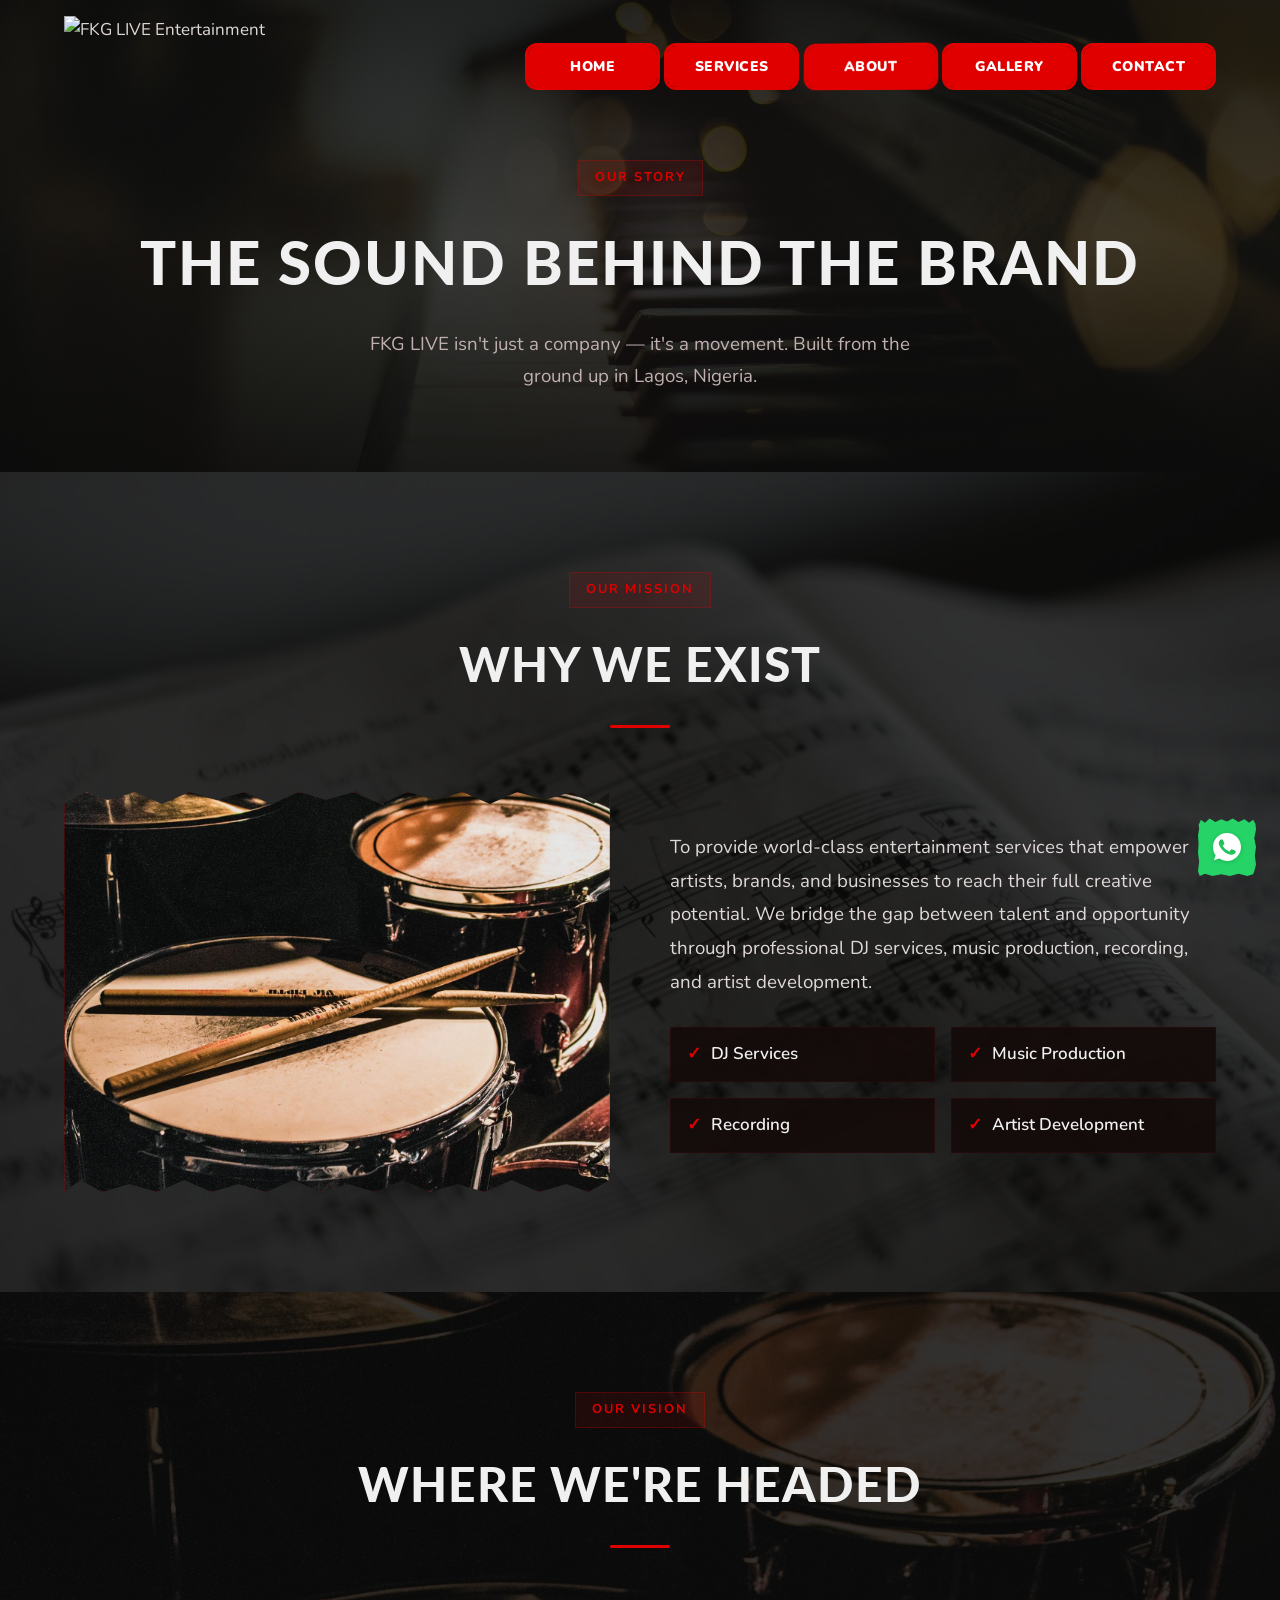
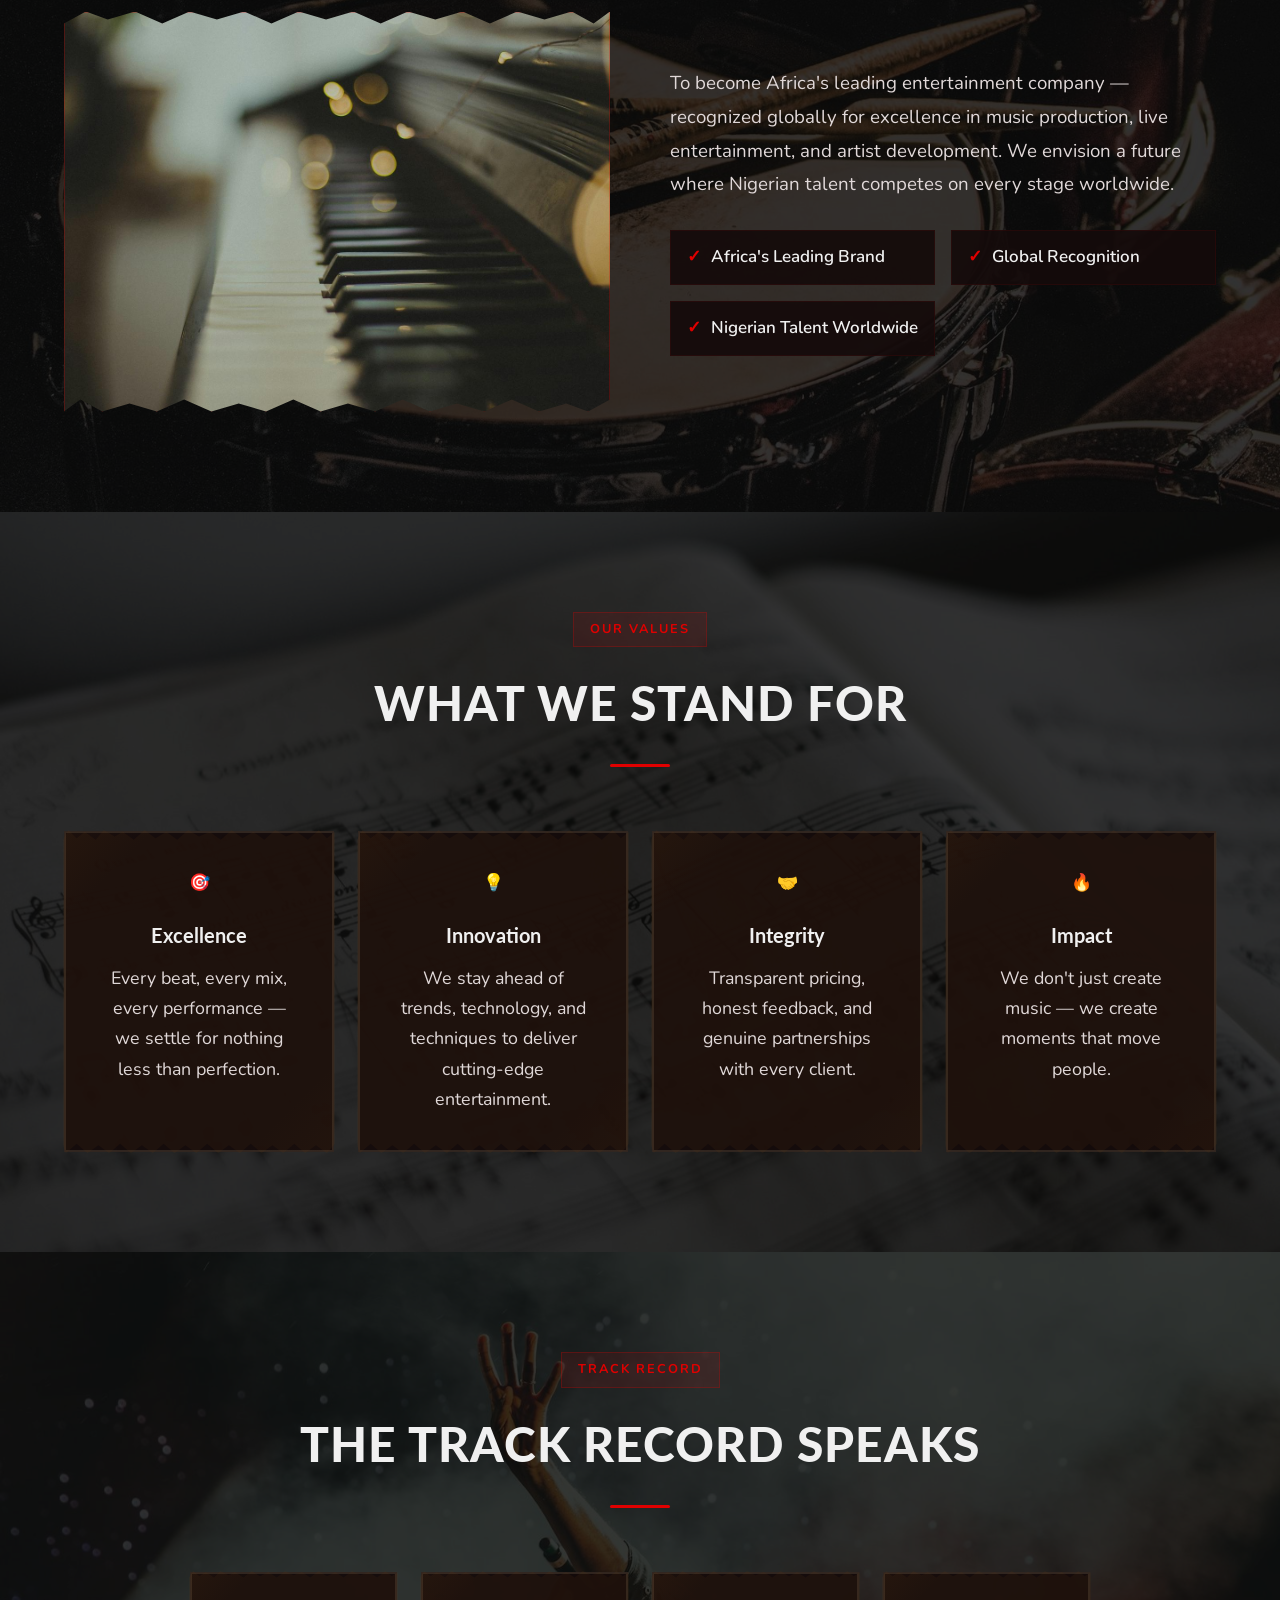
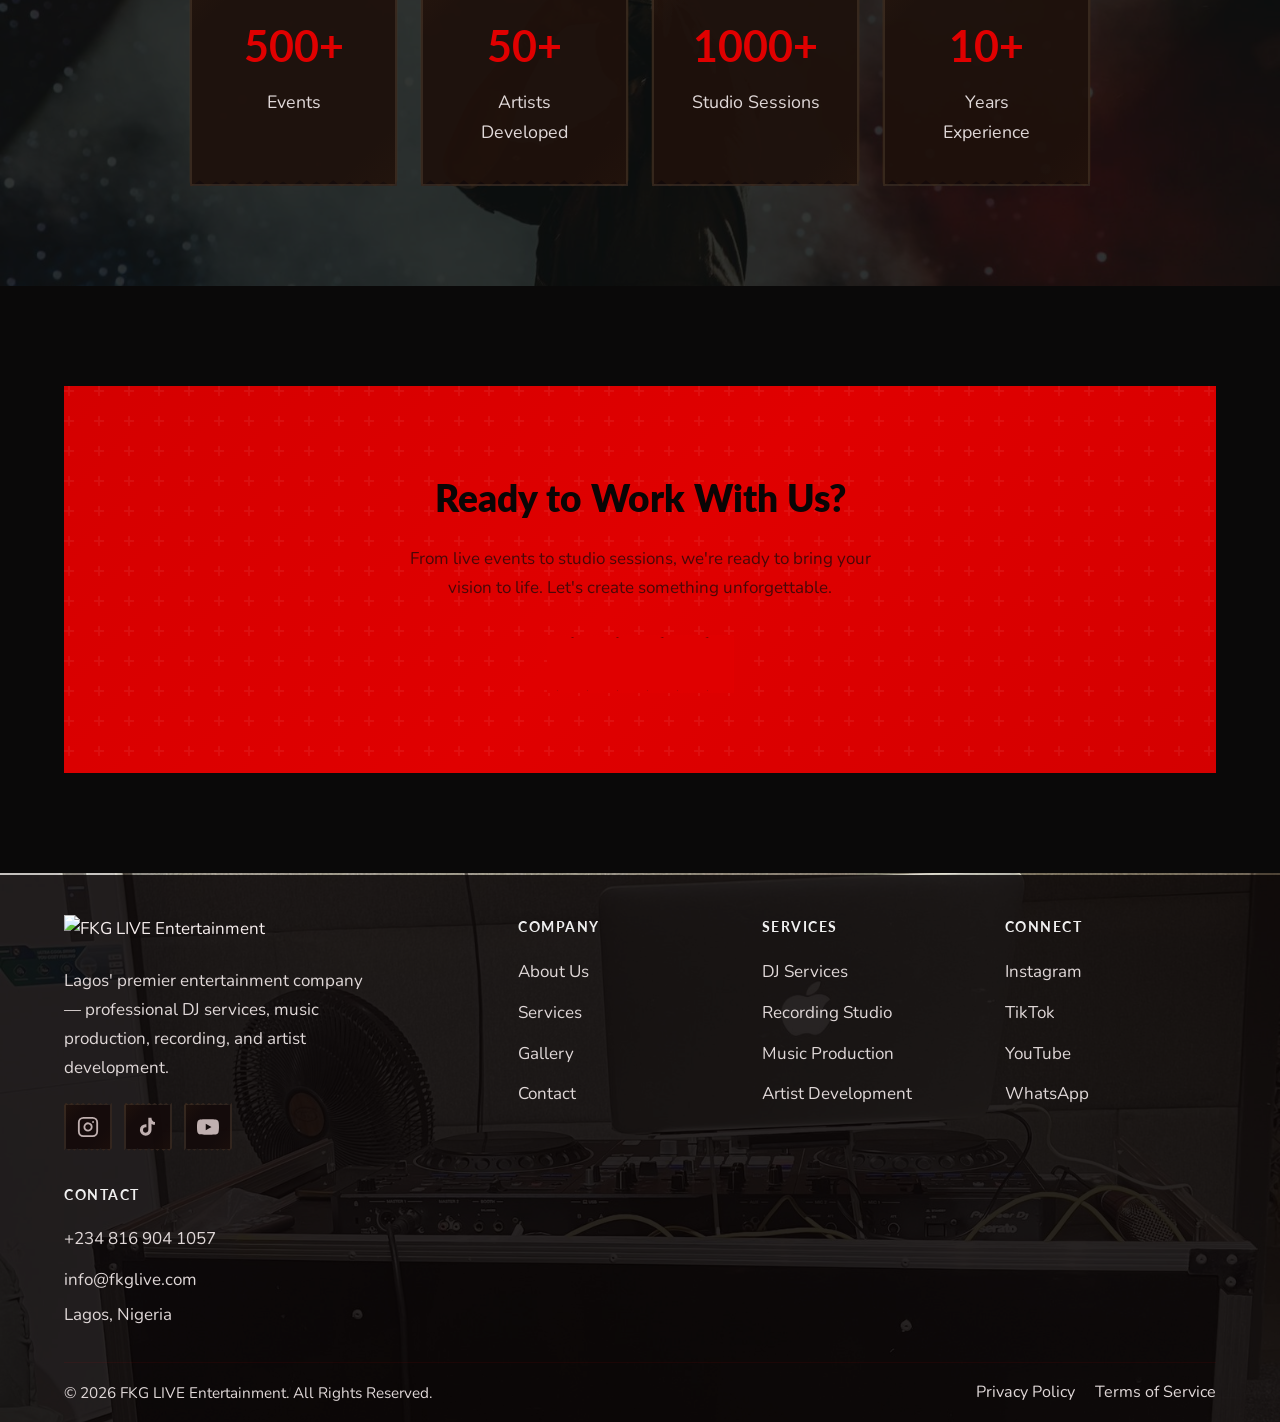
==== commit ff1a171b: "Remove nav Book Now, simplify WhatsApp, add 3D tilt nav buttons" ====
--- a/about.html
+++ b/about.html
@@ -64,12 +64,11 @@
     </a>
     <button class="mobile-toggle" aria-label="Toggle navigation menu" onclick="this.classList.toggle('active'); document.querySelector('.nav-links').classList.toggle('open')"><span></span><span></span><span></span></button>
     <div class="nav-links">
-      <a href="index.html">Home</a>
-      <a href="services.html">Services</a>
-      <a href="about.html" class="active">About</a>
-      <a href="gallery.html">Gallery</a>
-      <a href="contact.html">Contact</a>
-      <a href="contact.html" class="nav-cta">Book Now</a>
+      <a href="index.html" data-text="Home">Home</a>
+      <a href="services.html" data-text="Services">Services</a>
+      <a href="about.html" class="active" data-text="About">About</a>
+      <a href="gallery.html" data-text="Gallery">Gallery</a>
+      <a href="contact.html" data-text="Contact">Contact</a>
     </div>
   </div>
 </nav>
--- a/css/style.css
+++ b/css/style.css
@@ -136,32 +136,56 @@
 }
 .nav-logo { display: flex; align-items: center; }
 .nav-logo img { height: 100px; width: auto; transition: var(--transition); }
-.nav-links { display: flex; gap: 8px; flex-wrap: wrap; justify-content: center; align-items: center; }
+.nav-links { display: flex; gap: 4px; flex-wrap: wrap; justify-content: center; align-items: center; perspective: 800px; }
 .nav-links a {
-  padding: 8px 20px; border-radius: 0; font-size: 1rem; font-weight: 600;
-  color: var(--medium); letter-spacing: 0.5px; text-transform: uppercase;
-  border: 1px solid transparent; transition: var(--transition);
-}
-.nav-links a:hover, .nav-links a.active {
-  color: var(--white); background: rgba(224, 0, 0, 0.12); border-color: var(--border);
+  padding: 0; border-radius: 12px; font-size: 14px; font-weight: 900;
+  color: #fff; letter-spacing: 0.5px; text-transform: uppercase;
+  border: 3px solid var(--red); position: relative; overflow: hidden;
+  width: 135px; height: 47px; line-height: 41px; text-align: center;
+  transition: all 0.3s ease-in-out; display: block;
+  background: transparent; z-index: 1;
+}
+.nav-links a::before {
+  content: ''; position: absolute; top: 50%; left: 50%;
+  transform: translate(-50%, -50%); width: 135px; height: 47px;
+  background-color: var(--red); border-radius: 12px;
+  transition: all 0.3s ease-in-out; z-index: -1;
+}
+.nav-links a::after {
+  content: ''; position: absolute; top: 50%; left: 50%;
+  transform: translate(-50%, -50%); width: 135px; height: 47px;
+  background-color: transparent; font-size: 14px; font-weight: 900;
+  line-height: 47px; color: #ffffff; border: none; border-radius: 12px;
+  transition: all 0.3s ease-in-out; z-index: 2;
+}
+.nav-links a:hover {
+  transform: rotateX(10deg) rotateY(-10deg) rotateZ(0deg);
+  box-shadow: -3px -3px #18181888, 3px 3px rgba(224, 0, 0, 0.3);
+}
+.nav-links a:hover::before {
+  background: transparent;
+}
+.nav-links a:hover::after {
+  content: attr(data-text); top: -80%; font-size: 14px;
+  color: var(--red);
+  animation: nav-shake 0.4s ease-in-out 0.2s;
+  text-shadow: -1px -1px #18181888;
+}
+.nav-links a.active {
+  transform: rotateX(5deg) rotateY(-5deg);
+  box-shadow: -2px -2px #18181866;
+}
+.nav-links a.active::before { background: var(--red); }
+@keyframes nav-shake {
+  0% { left: 45%; }
+  25% { left: 54%; }
+  50% { left: 48%; }
+  75% { left: 52%; }
+  100% { left: 50%; }
 }
 .nav-cta {
-  background: var(--red) !important; color: var(--bg-primary) !important;
-  border-color: var(--red) !important; padding: 8px 28px !important;
-  position: relative; overflow: hidden; border-radius: 0 !important;
-}
-.nav-cta::before {
-  content: ''; position: absolute; inset: 0; border-radius: 0; z-index: -1;
-  background: linear-gradient(90deg, #ff0000, #00ff00, #0088ff, #ffffff, #ffdd00, #aa00ff, #ff69b4, #ff0000);
-  background-size: 400% 100%; opacity: 0; transition: opacity 0.4s ease;
-  animation: rgbwypp-bg 4s linear infinite;
-}
-.nav-cta:hover {
-  background: transparent !important; color: var(--white) !important;
-  transform: translateY(-1px); border-color: transparent !important;
-  box-shadow: 0 4px 20px rgba(255, 221, 0, 0.3);
-}
-.nav-cta:hover::before { opacity: 1; }
+  display: none !important;
+}
 .mobile-toggle {
   display: none; background: none; border: 2px solid var(--red); color: var(--red);
   cursor: pointer; width: 44px; height: 44px; border-radius: 0;
@@ -1136,40 +1160,29 @@
 .industry-pill:hover { background: var(--red); color: var(--bg-primary); border-color: var(--red); }
 
 /* ================================
-   WHATSAPP FLOATING BUTTON — CRAYON BABY STYLE
-   ================================ */
-@keyframes crayon-wobble {
-  0%, 100% { transform: rotate(-3deg) scale(1); }
-  25% { transform: rotate(2deg) scale(1.03); }
-  50% { transform: rotate(-1deg) scale(0.98); }
-  75% { transform: rotate(3deg) scale(1.02); }
-}
-@keyframes crayon-color-shift {
-  0% { filter: hue-rotate(0deg); }
-  100% { filter: hue-rotate(360deg); }
-}
+   WHATSAPP FLOATING BUTTON
+   ================================ */
 .whatsapp-float {
   position: fixed; bottom: 24px; right: 24px; z-index: 999;
-  width: 62px; height: 62px;
+  width: 58px; height: 58px;
   background: #25d366; display: flex; align-items: center; justify-content: center;
-  box-shadow: 0 3px 12px rgba(37, 211, 102, 0.35);
-  transition: transform 0.3s ease;
-  animation: crayon-wobble 2s ease-in-out infinite;
+  box-shadow: 0 3px 16px rgba(37, 211, 102, 0.35);
+  transition: transform 0.3s ease, box-shadow 0.3s ease;
   clip-path: polygon(
-    2% 8%, 6% 1%, 12% 5%, 18% 0%, 25% 6%, 32% 1%, 38% 4%, 45% 0%,
-    52% 5%, 58% 1%, 65% 6%, 72% 0%, 78% 4%, 85% 1%, 92% 5%, 98% 0%, 100% 4%,
-    100% 95%, 96% 100%, 90% 96%, 84% 100%, 78% 95%, 72% 100%, 65% 96%,
-    58% 100%, 52% 95%, 45% 100%, 38% 96%, 32% 100%, 25% 95%, 18% 100%,
-    12% 96%, 6% 100%, 0% 95%, 0% 5%
+    1% 12%, 5% 3%, 12% 8%, 20% 1%, 30% 7%, 40% 2%, 50% 6%,
+    60% 1%, 70% 7%, 80% 2%, 88% 8%, 95% 3%, 99% 10%,
+    100% 20%, 97% 35%, 100% 50%, 98% 65%, 100% 80%, 97% 92%,
+    95% 97%, 85% 100%, 70% 96%, 55% 100%, 40% 97%, 25% 100%,
+    12% 96%, 3% 100%, 0% 92%, 2% 75%, 0% 60%, 1% 45%,
+    0% 30%, 2% 18%
   );
 }
 .whatsapp-float svg {
-  width: 30px; height: 30px; fill: #fff;
-  filter: drop-shadow(0 1px 2px rgba(0,0,0,0.2));
-  animation: crayon-color-shift 8s linear infinite;
+  width: 28px; height: 28px; fill: #fff;
+  filter: drop-shadow(0 1px 2px rgba(0,0,0,0.15));
 }
 .whatsapp-float:hover {
-  transform: scale(1.15) rotate(5deg);
+  transform: scale(1.08);
   box-shadow: 0 6px 24px rgba(37, 211, 102, 0.5);
 }
 
@@ -1201,7 +1214,7 @@
   .nav-logo img { height: 70px; }
   .nav-links {
     display: flex; flex-direction: column; width: 100%; gap: 0;
-    max-height: 0; overflow: hidden; opacity: 0;
+    max-height: 0; overflow: hidden; opacity: 0; perspective: none;
     padding: 0; transition: max-height 0.4s cubic-bezier(0.4, 0, 0.2, 1), opacity 0.3s ease, padding 0.3s ease;
     background: rgba(13, 13, 13, 0.98); border-radius: 0;
     margin-top: 8px; border: 1px solid var(--border-light);
@@ -1212,10 +1225,12 @@
   .nav-links a {
     padding: 14px 24px; font-size: 1rem; text-align: left; border-radius: 0;
     border: none; border-bottom: 1px solid var(--border-light); width: 100%;
+    height: auto; line-height: 1.4; transform: none !important;
+    box-shadow: none !important;
   }
-  .nav-links a:last-child { border-bottom: none; }
-  .nav-links a:hover, .nav-links a.active { background: rgba(224, 0, 0, 0.1); }
-  .nav-cta { margin-top: 4px; text-align: center; }
+  .nav-links a::before, .nav-links a::after { display: none; }
+  .nav-links a:hover { transform: none !important; box-shadow: none !important; background: rgba(224, 0, 0, 0.1); }
+  .nav-links a.active { transform: none !important; box-shadow: none !important; background: rgba(224, 0, 0, 0.15); }
   .mobile-toggle { display: flex; }
   .hero { padding-top: 140px; min-height: 100vh; }
   .hero-content { display: flex; flex-direction: column; min-height: calc(100vh - 140px); justify-content: center; }
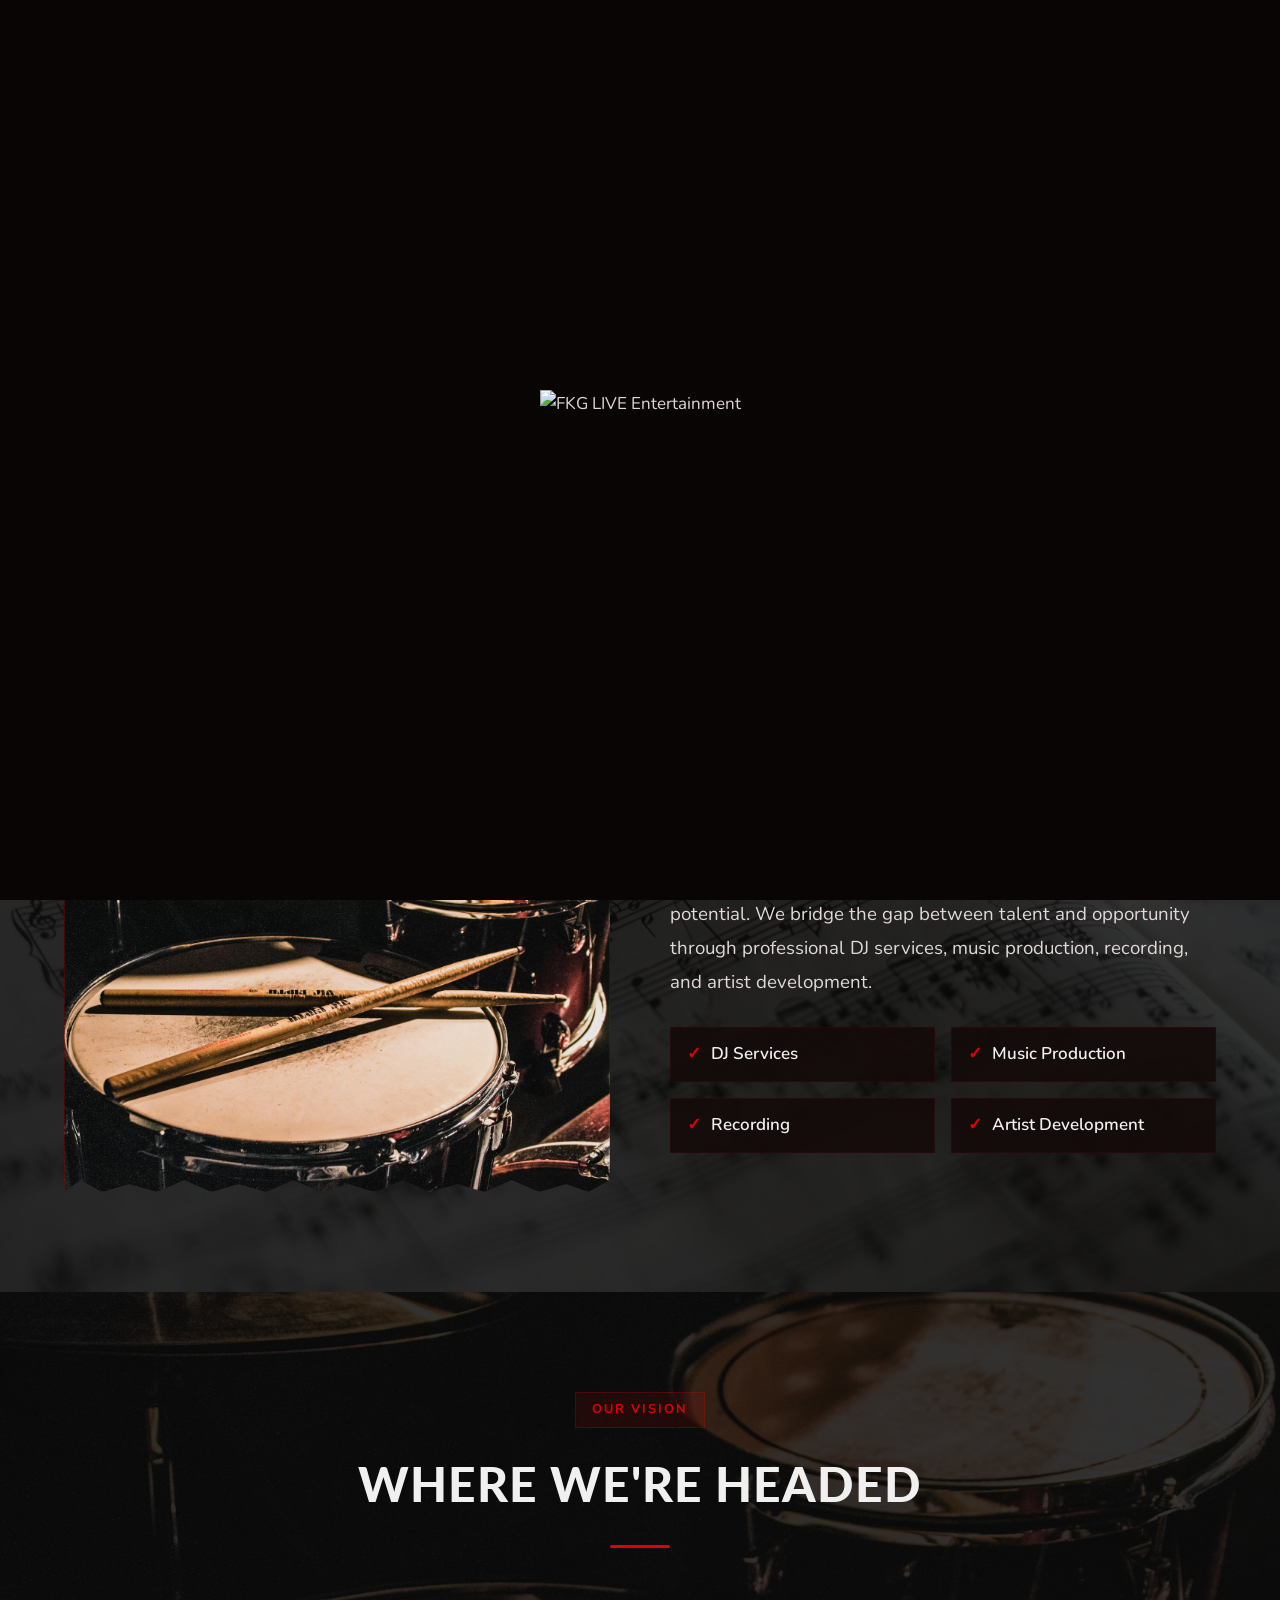
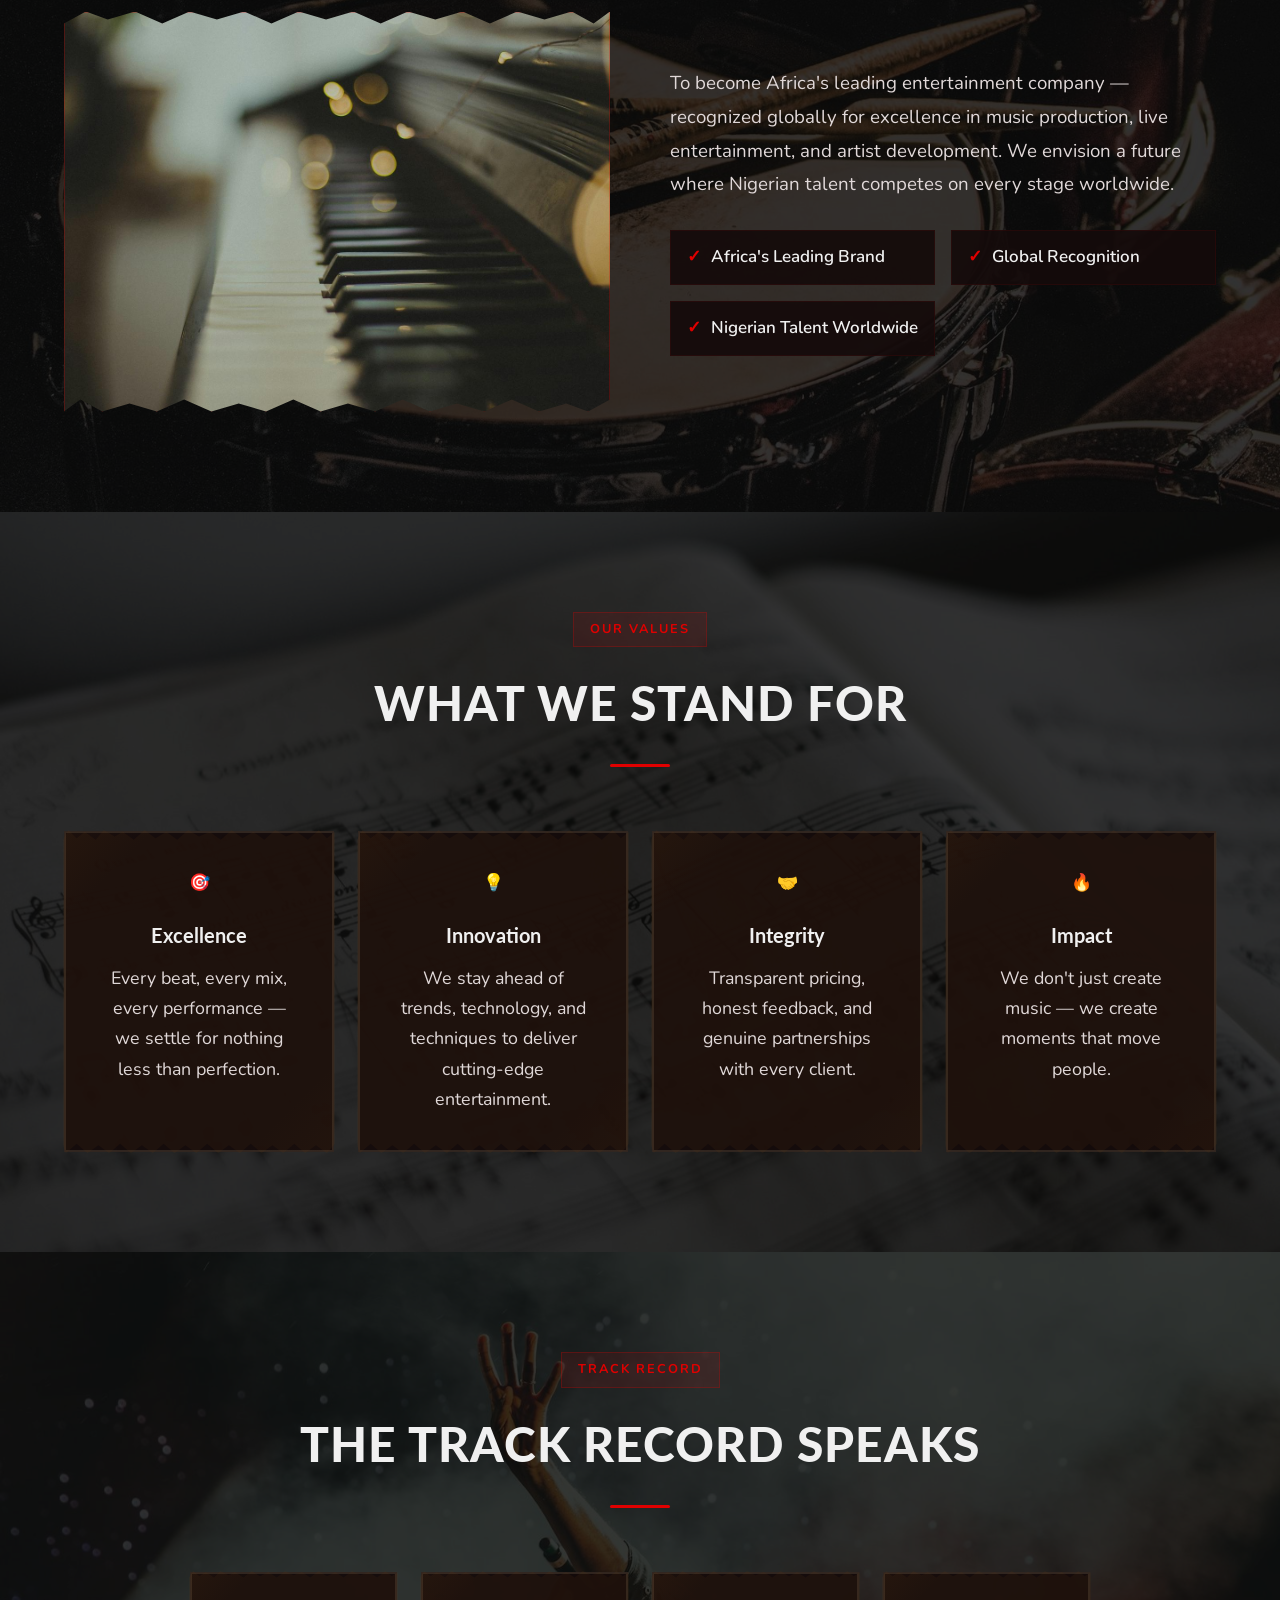
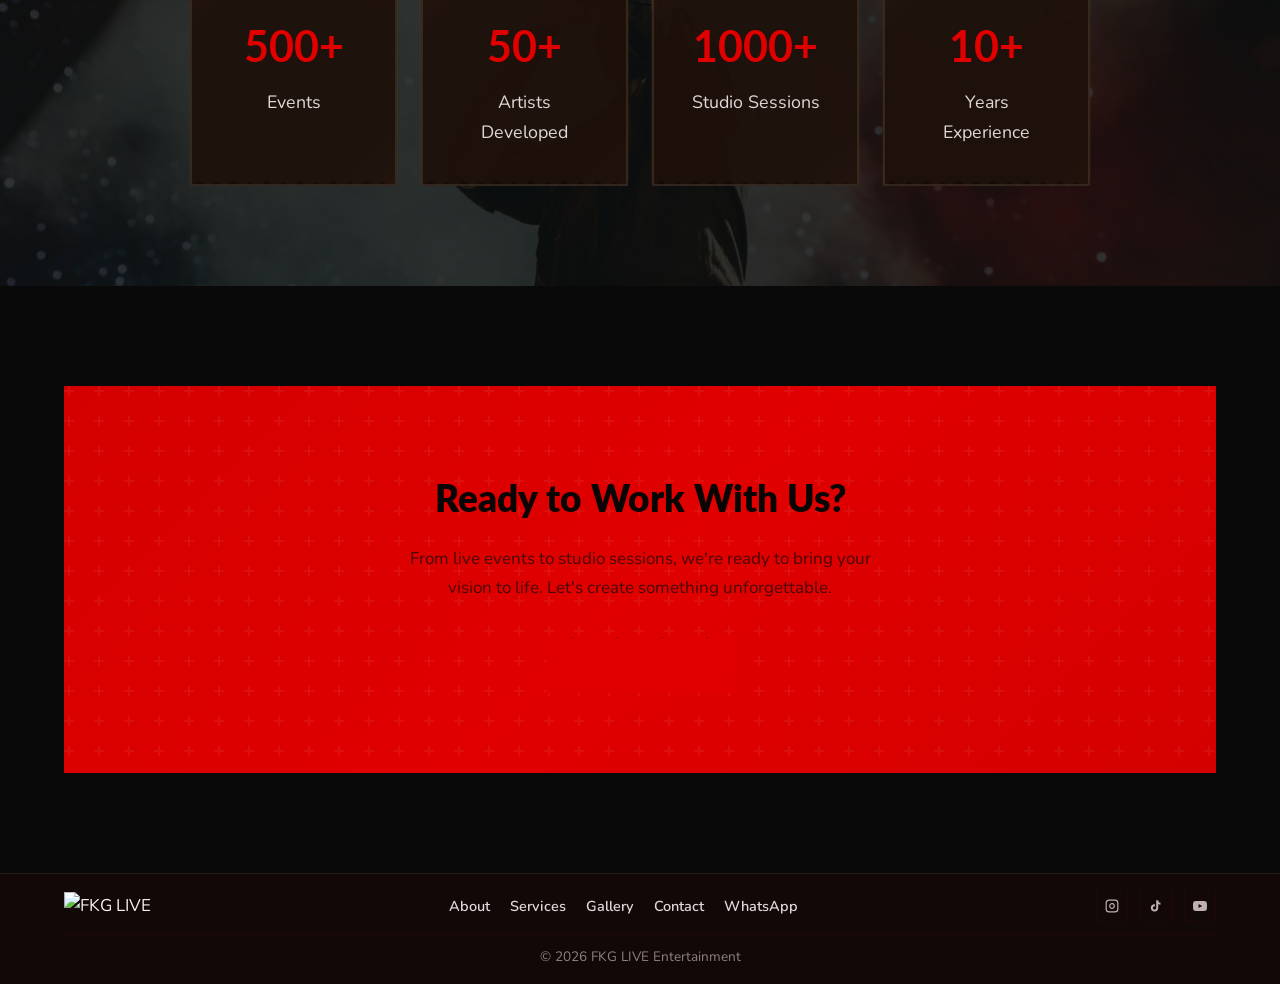
==== commit 7e61dbfe: "Minimal thin footer — single row with logo, links, social icons" ====
--- a/about.html
+++ b/about.html
@@ -211,50 +211,23 @@
 <!-- FOOTER -->
 <footer class="footer">
   <div class="container">
-    <div class="footer-grid">
-      <div class="footer-brand">
-        <img src="images/LOGO.png" alt="FKG LIVE Entertainment" loading="lazy">
-        <p>Lagos' premier entertainment company — professional DJ services, music production, recording, and artist development.</p>
-        <div class="social-links" style="margin-top: 20px;">
-          <a href="https://www.instagram.com/live.xdigital" class="social-link" target="_blank" rel="noopener" aria-label="Instagram"><svg width="20" height="20" viewBox="0 0 24 24" fill="none" stroke="currentColor" stroke-width="2" stroke-linecap="round" stroke-linejoin="round"><rect x="2" y="2" width="20" height="20" rx="5" ry="5"/><path d="M16 11.37A4 4 0 1 1 12.63 8 4 4 0 0 1 16 11.37z"/><line x1="17.5" y1="6.5" x2="17.51" y2="6.5"/></svg></a>
-          <a href="https://tiktok.com/@fkg_live" class="social-link" target="_blank" rel="noopener" aria-label="TikTok"><svg width="20" height="20" viewBox="0 0 24 24" fill="currentColor"><path d="M19.59 6.69a4.83 4.83 0 0 1-3.77-4.25V2h-3.45v13.67a2.89 2.89 0 0 1-2.88 2.5 2.89 2.89 0 0 1-2.89-2.89 2.89 2.89 0 0 1 2.89-2.89c.28 0 .54.04.79.1v-3.5a6.37 6.37 0 0 0-.79-.05A6.34 6.34 0 0 0 3.15 15.2a6.34 6.34 0 0 0 6.34 6.34 6.34 6.34 0 0 0 6.34-6.34V8.73a8.19 8.19 0 0 0 3.76.92V6.2a4.83 4.83 0 0 1-3.76.49z"/></svg></a>
-          <a href="https://www.youtube.com/@FKG_LIVEDIGITALSTUDIOS" class="social-link" target="_blank" rel="noopener" aria-label="YouTube"><svg width="20" height="20" viewBox="0 0 24 24" fill="currentColor"><path d="M23.498 6.186a3.016 3.016 0 0 0-2.122-2.136C19.505 3.545 12 3.545 12 3.545s-7.505 0-9.377.505A3.017 3.017 0 0 0 .502 6.186C0 8.07 0 12 0 12s0 3.93.502 5.814a3.016 3.016 0 0 0 2.122 2.136c1.871.505 9.376.505 9.376.505s7.505 0 9.377-.505a3.015 3.015 0 0 0 2.122-2.136C24 15.93 24 12 24 12s0-3.93-.502-5.814zM9.545 15.568V8.432L15.818 12l-6.273 3.568z"/></svg></a>
-        </div>
-      </div>
-      <div class="footer-col">
-        <h4>Company</h4>
-        <a href="about.html">About Us</a>
+    <div class="footer-row">
+      <img src="images/LOGO.png" alt="FKG LIVE" class="footer-logo" loading="lazy">
+      <div class="footer-links">
+        <a href="about.html">About</a>
         <a href="services.html">Services</a>
         <a href="gallery.html">Gallery</a>
         <a href="contact.html">Contact</a>
-      </div>
-      <div class="footer-col">
-        <h4>Services</h4>
-        <a href="services.html">DJ Services</a>
-        <a href="services.html">Recording Studio</a>
-        <a href="services.html">Music Production</a>
-        <a href="services.html">Artist Development</a>
-      </div>
-      <div class="footer-col">
-        <h4>Connect</h4>
-        <a href="https://www.instagram.com/live.xdigital" target="_blank" rel="noopener">Instagram</a>
-        <a href="https://tiktok.com/@fkg_live" target="_blank" rel="noopener">TikTok</a>
-        <a href="https://www.youtube.com/@FKG_LIVEDIGITALSTUDIOS" target="_blank" rel="noopener">YouTube</a>
         <a href="https://wa.me/2348169041057" target="_blank" rel="noopener">WhatsApp</a>
       </div>
-      <div class="footer-col">
-        <h4>Contact</h4>
-        <a href="tel:+2348169041057">+234 816 904 1057</a>
-        <a href="mailto:info@fkglive.com">info@fkglive.com</a>
-        <span>Lagos, Nigeria</span>
+      <div class="footer-social">
+        <a href="https://www.instagram.com/live.xdigital" target="_blank" rel="noopener" aria-label="Instagram"><svg width="16" height="16" viewBox="0 0 24 24" fill="none" stroke="currentColor" stroke-width="2"><rect x="2" y="2" width="20" height="20" rx="5"/><path d="M16 11.37A4 4 0 1 1 12.63 8 4 4 0 0 1 16 11.37z"/><line x1="17.5" y1="6.5" x2="17.51" y2="6.5"/></svg></a>
+        <a href="https://tiktok.com/@fkg_live" target="_blank" rel="noopener" aria-label="TikTok"><svg width="16" height="16" viewBox="0 0 24 24" fill="currentColor"><path d="M19.59 6.69a4.83 4.83 0 0 1-3.77-4.25V2h-3.45v13.67a2.89 2.89 0 0 1-2.88 2.5 2.89 2.89 0 0 1-2.89-2.89 2.89 2.89 0 0 1 2.89-2.89c.28 0 .54.04.79.1v-3.5a6.37 6.37 0 0 0-.79-.05A6.34 6.34 0 0 0 3.15 15.2a6.34 6.34 0 0 0 6.34 6.34 6.34 6.34 0 0 0 6.34-6.34V8.73a8.19 8.19 0 0 0 3.76.92V6.2a4.83 4.83 0 0 1-3.76.49z"/></svg></a>
+        <a href="https://www.youtube.com/@FKG_LIVEDIGITALSTUDIOS" target="_blank" rel="noopener" aria-label="YouTube"><svg width="16" height="16" viewBox="0 0 24 24" fill="currentColor"><path d="M23.498 6.186a3.016 3.016 0 0 0-2.122-2.136C19.505 3.545 12 3.545 12 3.545s-7.505 0-9.377.505A3.017 3.017 0 0 0 .502 6.186C0 8.07 0 12 0 12s0 3.93.502 5.814a3.016 3.016 0 0 0 2.122 2.136c1.871.505 9.376.505 9.376.505s7.505 0 9.377-.505a3.015 3.015 0 0 0 2.122-2.136C24 15.93 24 12 24 12s0-3.93-.502-5.814zM9.545 15.568V8.432L15.818 12l-6.273 3.568z"/></svg></a>
       </div>
     </div>
     <div class="footer-bottom">
-      <p>&copy; 2026 FKG LIVE Entertainment. All Rights Reserved.</p>
-      <div class="footer-bottom-links">
-        <a href="#">Privacy Policy</a>
-        <a href="#">Terms of Service</a>
-      </div>
+      <p>&copy; 2026 FKG LIVE Entertainment</p>
     </div>
   </div>
 </footer>
--- a/css/style.css
+++ b/css/style.css
@@ -719,44 +719,32 @@
    FOOTER
    ================================ */
 .footer {
-  background: var(--bg-secondary); background-image: url('../images/footer-bg.jpg'); background-size: cover; background-position: center; border-top: 2px solid rgba(160, 140, 110, 0.15); padding: 40px 0 0; position: relative;
-}
-.footer::before {
-  content: ''; position: absolute; inset: 0; z-index: 0; background: rgba(10, 5, 5, 0.88);
-}
+  background: var(--bg-secondary); border-top: 1px solid rgba(160, 140, 110, 0.15); padding: 16px 0; position: relative;
+}
+.footer::before { display: none; }
 .footer > .container { position: relative; z-index: 1; }
-.footer-grid { display: grid; grid-template-columns: 2fr 1fr 1fr 1fr; gap: 32px; margin-bottom: 32px; }
-.footer-brand img { height: 36px; margin-bottom: 16px; filter: brightness(1.1); }
-.footer-brand p { font-size: 1rem; color: var(--light); line-height: 1.7; max-width: 300px; font-weight: 400; }
-.footer-col h4 {
-  font-family: 'Lato', sans-serif; font-size: 0.85rem; font-weight: 700;
-  color: var(--white); text-transform: uppercase; letter-spacing: 1.5px; margin-bottom: 12px;
-}
-.footer-col a {
-  display: block; font-size: 1rem; color: var(--light); padding: 6px 0;
-  transition: all 0.3s ease; position: relative;
-}
-.footer-col a:hover {
-  padding-left: 8px; animation: rgbwypp 2s linear infinite;
-  text-shadow: 0 0 10px currentColor;
-}
-.footer-col a::after {
-  content: ''; position: absolute; bottom: 4px; left: 0; width: 0; height: 1px;
-  background: linear-gradient(90deg, #ff0000, #00ff00, #0088ff, #ffdd00, #aa00ff, #ff69b4);
-  background-size: 400% 100%; animation: rgbwypp-bg 3s linear infinite;
-  transition: width 0.3s ease;
-}
-.footer-col a:hover::after { width: 100%; }
+.footer-row {
+  display: flex; align-items: center; justify-content: space-between; flex-wrap: wrap; gap: 12px;
+}
+.footer-logo { height: 28px; width: auto; filter: brightness(1.1); }
+.footer-links { display: flex; gap: 20px; flex-wrap: wrap; }
+.footer-links a {
+  font-size: 0.85rem; font-weight: 600; color: var(--light); transition: color 0.3s ease;
+}
+.footer-links a:hover { color: var(--red); }
+.footer-social { display: flex; gap: 12px; }
+.footer-social a {
+  width: 32px; height: 32px; display: flex; align-items: center; justify-content: center;
+  color: var(--medium); border: 1px solid var(--border-light); transition: all 0.3s ease;
+  clip-path: polygon(0% 5%, 4% 0%, 10% 4%, 16% 0%, 22% 5%, 28% 0%, 34% 4%, 40% 0%, 46% 5%, 52% 0%, 58% 4%, 64% 0%, 70% 5%, 76% 0%, 82% 4%, 88% 0%, 94% 5%, 100% 0%, 100% 95%, 94% 100%, 88% 96%, 82% 100%, 76% 95%, 70% 100%, 64% 96%, 58% 100%, 52% 95%, 46% 100%, 40% 96%, 34% 100%, 28% 95%, 22% 100%, 16% 96%, 10% 100%, 4% 95%, 0% 100%);
+}
+.footer-social a:hover { color: var(--red); border-color: var(--red); }
+.footer-social svg { width: 14px; height: 14px; }
 .footer-bottom {
-  border-top: 1px solid var(--border-light); padding: 16px 0;
-  display: flex; justify-content: space-between; align-items: center; flex-wrap: wrap; gap: 12px;
-}
-.footer-bottom p { font-size: 0.9rem; color: var(--light); }
-.footer-bottom-links { display: flex; gap: 20px; }
-.footer-bottom-links a {
-  font-size: 0.95rem; color: var(--light); transition: all 0.3s ease;
-}
-.footer-bottom-links a:hover { animation: rgbwypp 2s linear infinite; text-shadow: 0 0 8px currentColor; }
+  border-top: 1px solid var(--border-light); padding: 10px 0 0; margin-top: 12px;
+  text-align: center;
+}
+.footer-bottom p { font-size: 0.8rem; color: var(--dark); }
 
 /* ================================
    ABOUT PAGE — TIMELINE
@@ -1275,8 +1263,9 @@
   .team-grid { grid-template-columns: 1fr; }
   .services-grid { grid-template-columns: 1fr; }
   .gallery-grid { grid-template-columns: 1fr 1fr; gap: 8px; }
-  .footer-bottom { flex-direction: column; text-align: center; }
-  .footer-bottom-links { justify-content: center; }
+  .footer-row { flex-direction: column; align-items: center; gap: 10px; }
+  .footer-links { justify-content: center; gap: 16px; }
+  .footer-social { justify-content: center; }
   .page-hero { padding: 140px 0 60px; }
   .page-hero h1 { font-size: 2rem; }
   .btn { padding: 12px 24px; font-size: 0.9rem; }
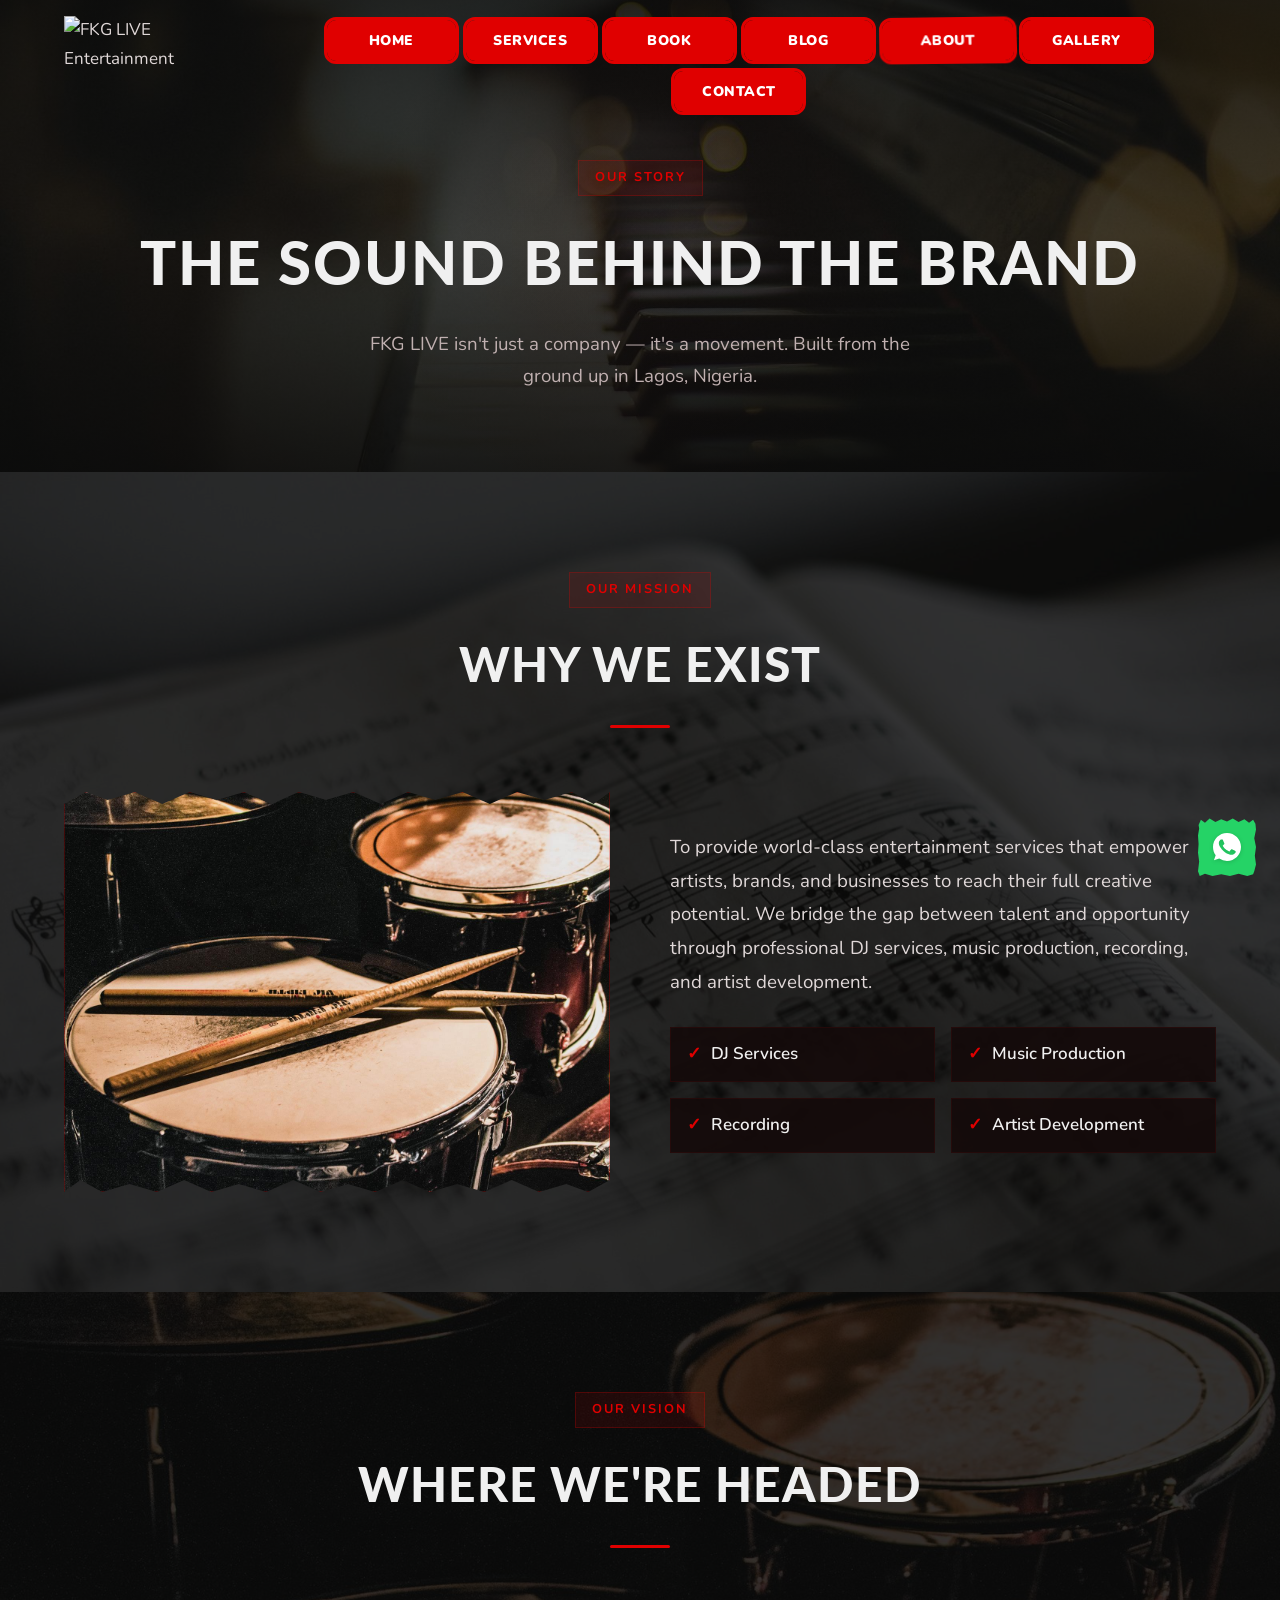
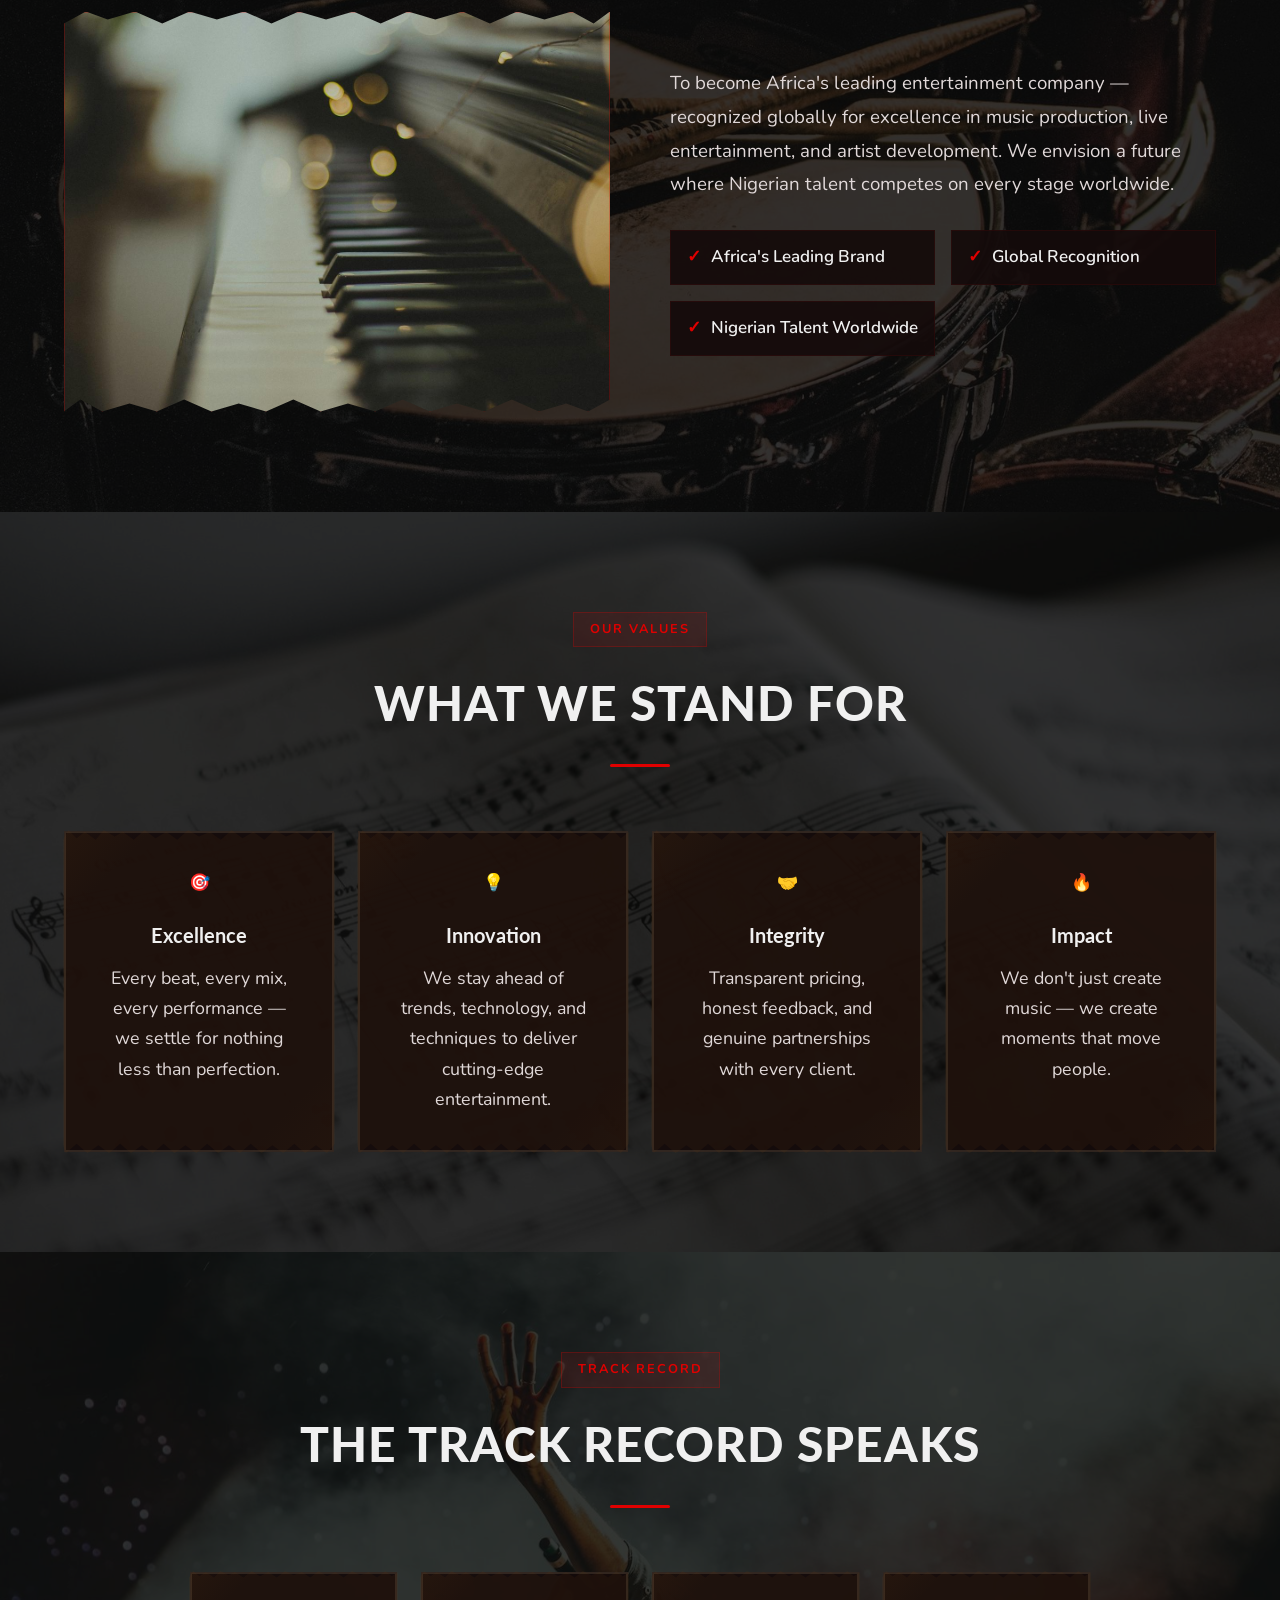
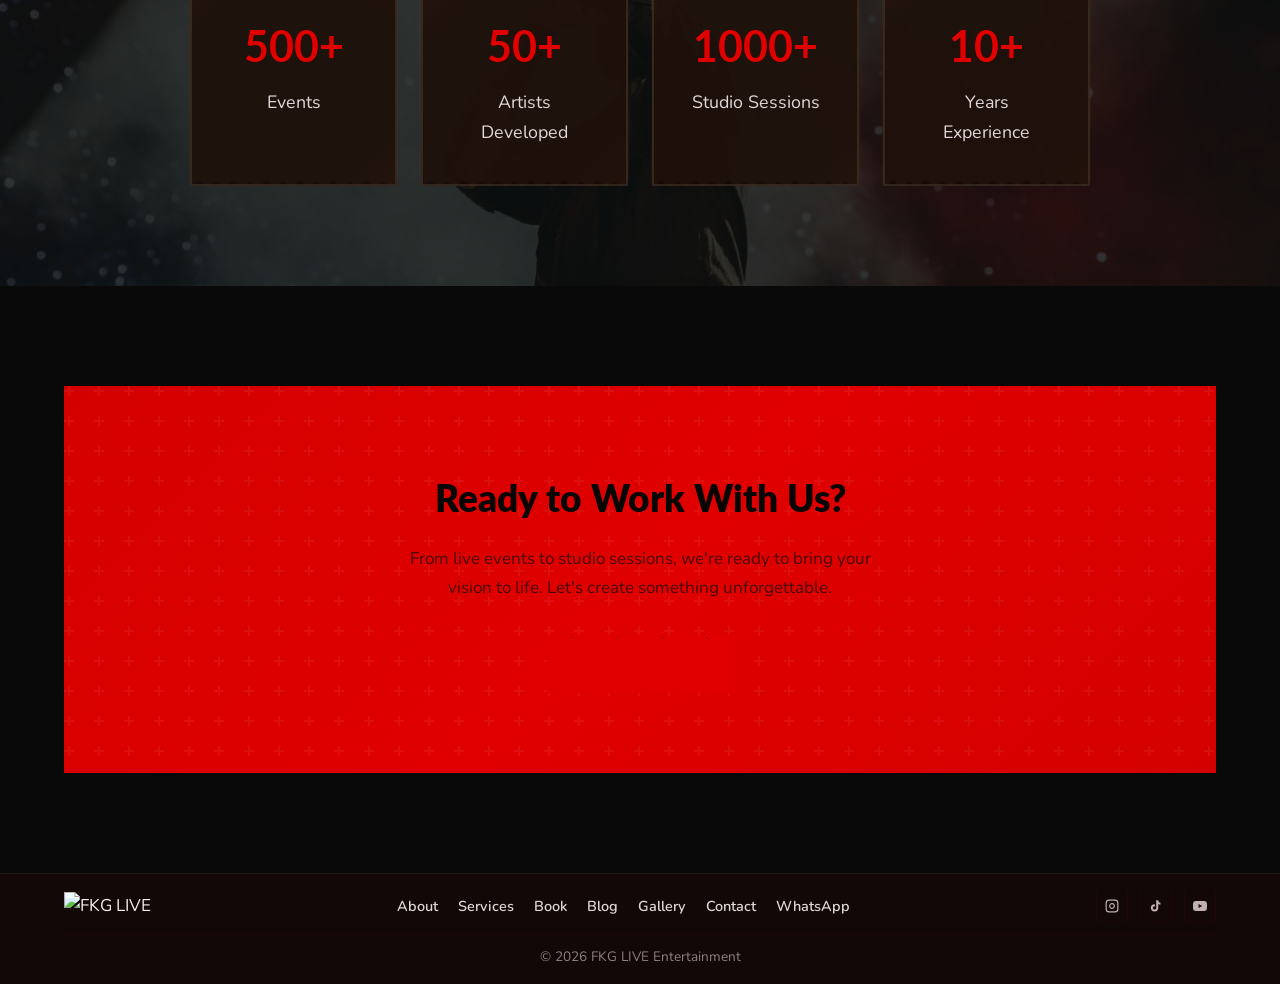
==== commit deff74b7: "Add booking page (150k-300k tiers), blog page, updated hero text, SEO (sitemap, robots.txt, structur" ====
--- a/about.html
+++ b/about.html
@@ -19,6 +19,7 @@
   <meta name="twitter:image" content="https://fkglive.com/images/hero-bg.jpg">
   <link rel="canonical" href="https://fkglive.com/about.html">
   <link rel="icon" type="image/png" href="images/LOGO.png">
+  <link rel="sitemap" type="application/xml" href="sitemap.xml">
   <link rel="preconnect" href="https://fonts.googleapis.com">
   <link rel="preconnect" href="https://fonts.gstatic.com" crossorigin>
   <link rel="stylesheet" href="https://fonts.googleapis.com/css2?family=Bangers&family=Lato:wght@400;700;900&family=Nunito:wght@400;600;700;800&display=swap">
@@ -66,6 +67,8 @@
     <div class="nav-links">
       <a href="index.html" data-text="Home">Home</a>
       <a href="services.html" data-text="Services">Services</a>
+      <a href="book.html" data-text="Book">Book</a>
+      <a href="blog.html" data-text="Blog">Blog</a>
       <a href="about.html" class="active" data-text="About">About</a>
       <a href="gallery.html" data-text="Gallery">Gallery</a>
       <a href="contact.html" data-text="Contact">Contact</a>
@@ -216,6 +219,8 @@
       <div class="footer-links">
         <a href="about.html">About</a>
         <a href="services.html">Services</a>
+        <a href="book.html">Book</a>
+        <a href="blog.html">Blog</a>
         <a href="gallery.html">Gallery</a>
         <a href="contact.html">Contact</a>
         <a href="https://wa.me/2348169041057" target="_blank" rel="noopener">WhatsApp</a>
--- a/css/style.css
+++ b/css/style.css
@@ -1146,6 +1146,178 @@
   transition: var(--transition);
 }
 .industry-pill:hover { background: var(--red); color: var(--bg-primary); border-color: var(--red); }
+
+/* ================================
+   BOOKING — HOW IT WORKS STEPS
+   ================================ */
+.how-steps {
+  display: grid; grid-template-columns: repeat(3, 1fr); gap: 32px; margin-top: 20px;
+}
+.how-step {
+  text-align: center; padding: 32px 24px;
+  background: var(--bg-card); border: 1px solid var(--border-light);
+  position: relative;
+  clip-path: polygon(0% 3%, 3% 0%, 8% 3%, 15% 0%, 22% 2%, 30% 0%, 38% 3%, 45% 0%, 52% 2%, 60% 0%, 68% 3%, 75% 0%, 82% 2%, 90% 0%, 95% 3%, 100% 0%, 100% 97%, 97% 100%, 90% 97%, 82% 100%, 75% 98%, 68% 100%, 60% 97%, 52% 100%, 45% 98%, 38% 100%, 30% 97%, 22% 100%, 15% 98%, 8% 100%, 3% 97%, 0% 100%);
+}
+.how-step::before {
+  content: ''; position: absolute; inset: 0; background: url('images/studio-desk.jpg') center/cover; opacity: 0.06; pointer-events: none;
+}
+.how-step::after {
+  content: ''; position: absolute; inset: 0; pointer-events: none;
+  background: linear-gradient(135deg, transparent 30%, rgba(139, 90, 43, 0.04) 50%, transparent 70%);
+}
+.how-step-num {
+  font-family: 'Lato', sans-serif; font-size: 3rem; font-weight: 900;
+  color: var(--red); opacity: 0.3; line-height: 1; margin-bottom: 12px;
+  position: relative; z-index: 1;
+}
+.how-step h3 {
+  font-family: 'Lato', sans-serif; font-size: 1.2rem; font-weight: 700;
+  color: var(--white); margin-bottom: 8px; position: relative; z-index: 1;
+}
+.how-step p {
+  font-size: 1rem; color: var(--light); line-height: 1.6; position: relative; z-index: 1;
+}
+
+/* ================================
+   BOOKING — PRICING CARDS
+   ================================ */
+.pricing-grid {
+  display: grid; grid-template-columns: repeat(3, 1fr); gap: 28px; margin-top: 20px;
+}
+.pricing-card {
+  background: var(--bg-card); border: 1px solid var(--border-light);
+  padding: 36px 28px; text-align: center; position: relative; overflow: hidden;
+  transition: var(--transition);
+  clip-path: polygon(0% 3%, 3% 0%, 8% 3%, 15% 0%, 22% 2%, 30% 0%, 38% 3%, 45% 0%, 52% 2%, 60% 0%, 68% 3%, 75% 0%, 82% 2%, 90% 0%, 95% 3%, 100% 0%, 100% 97%, 97% 100%, 90% 97%, 82% 100%, 75% 98%, 68% 100%, 60% 97%, 52% 100%, 45% 98%, 38% 100%, 30% 97%, 22% 100%, 15% 98%, 8% 100%, 3% 97%, 0% 100%);
+}
+.pricing-card::before {
+  content: ''; position: absolute; inset: 0; background: url('images/studio-desk.jpg') center/cover; opacity: 0.06; pointer-events: none;
+}
+.pricing-card::after {
+  content: ''; position: absolute; inset: 0; pointer-events: none;
+  background: linear-gradient(135deg, transparent 30%, rgba(139, 90, 43, 0.04) 50%, transparent 70%);
+}
+.pricing-card:hover {
+  border-color: var(--red); background: var(--bg-card-hover);
+  box-shadow: 0 0 40px rgba(224, 0, 0, 0.12);
+}
+.pricing-card.featured {
+  border-color: var(--red); background: rgba(224, 0, 0, 0.08);
+  box-shadow: 0 0 30px rgba(224, 0, 0, 0.12);
+}
+.pricing-card.featured::before { opacity: 0.1; }
+.pricing-badge {
+  display: inline-block; font-size: 0.75rem; font-weight: 700; text-transform: uppercase;
+  letter-spacing: 2px; color: var(--red); background: rgba(224, 0, 0, 0.1);
+  padding: 4px 16px; border: 1px solid var(--border); margin-bottom: 20px;
+  position: relative; z-index: 1;
+}
+.pricing-price {
+  font-family: 'Lato', sans-serif; font-size: 2.8rem; font-weight: 900;
+  color: var(--white); margin-bottom: 4px; position: relative; z-index: 1;
+}
+.pricing-price span {
+  font-size: 1rem; font-weight: 600; color: var(--dark);
+}
+.pricing-title {
+  font-family: 'Lato', sans-serif; font-size: 1.1rem; font-weight: 700;
+  color: var(--red-light); margin-bottom: 8px; text-transform: uppercase;
+  letter-spacing: 1px; position: relative; z-index: 1;
+}
+.pricing-desc {
+  font-size: 0.95rem; color: var(--medium); line-height: 1.5;
+  margin-bottom: 20px; position: relative; z-index: 1;
+}
+.pricing-features {
+  list-style: none; padding: 0; margin: 0 0 28px; text-align: left;
+  position: relative; z-index: 1;
+}
+.pricing-features li {
+  font-size: 0.95rem; color: var(--light); padding: 8px 0;
+  border-bottom: 1px solid var(--border-light); position: relative;
+  padding-left: 20px;
+}
+.pricing-features li::before {
+  content: '✓'; position: absolute; left: 0; color: var(--red); font-weight: 700;
+}
+.pricing-features li:last-child { border-bottom: none; }
+.pricing-btn {
+  width: 100%; text-align: center; display: block; position: relative; z-index: 1;
+}
+
+/* ================================
+   BLOG — FEATURED POST
+   ================================ */
+.blog-featured {
+  display: grid; grid-template-columns: 1fr 1fr; gap: 0;
+  background: var(--bg-card); border: 1px solid var(--border-light);
+  overflow: hidden; position: relative;
+  clip-path: polygon(0% 3%, 3% 0%, 8% 3%, 15% 0%, 22% 2%, 30% 0%, 38% 3%, 45% 0%, 52% 2%, 60% 0%, 68% 3%, 75% 0%, 82% 2%, 90% 0%, 95% 3%, 100% 0%, 100% 97%, 97% 100%, 90% 97%, 82% 100%, 75% 98%, 68% 100%, 60% 97%, 52% 100%, 45% 98%, 38% 100%, 30% 97%, 22% 100%, 15% 98%, 8% 100%, 3% 97%, 0% 100%);
+}
+.blog-featured-img {
+  position: relative; overflow: hidden; min-height: 300px;
+}
+.blog-featured-img img {
+  width: 100%; height: 100%; object-fit: cover;
+}
+.blog-featured-content {
+  padding: 36px; display: flex; flex-direction: column; justify-content: center;
+}
+.blog-featured-content h3 {
+  font-family: 'Lato', sans-serif; font-size: 1.5rem; font-weight: 900;
+  color: var(--white); margin-bottom: 12px; line-height: 1.3;
+}
+.blog-featured-content p {
+  font-size: 1rem; color: var(--light); line-height: 1.7; margin-bottom: 16px;
+}
+.blog-tag {
+  display: inline-block; font-size: 0.75rem; font-weight: 700; text-transform: uppercase;
+  letter-spacing: 1.5px; color: var(--pure-white); background: var(--red);
+  padding: 4px 14px; position: absolute; top: 16px; left: 16px; z-index: 2;
+}
+.blog-meta {
+  display: flex; align-items: center; gap: 8px; font-size: 0.85rem;
+  color: var(--dark); margin-bottom: 12px; font-weight: 600;
+}
+.blog-dot {
+  width: 4px; height: 4px; border-radius: 50%; background: var(--red);
+  display: inline-block;
+}
+
+/* ================================
+   BLOG — CARD GRID
+   ================================ */
+.blog-grid {
+  display: grid; grid-template-columns: repeat(3, 1fr); gap: 24px; margin-top: 20px;
+}
+.blog-card {
+  background: var(--bg-card); border: 1px solid var(--border-light);
+  overflow: hidden; transition: var(--transition); position: relative;
+  clip-path: polygon(0% 3%, 3% 0%, 8% 3%, 15% 0%, 22% 2%, 30% 0%, 38% 3%, 45% 0%, 52% 2%, 60% 0%, 68% 3%, 75% 0%, 82% 2%, 90% 0%, 95% 3%, 100% 0%, 100% 97%, 97% 100%, 90% 97%, 82% 100%, 75% 98%, 68% 100%, 60% 97%, 52% 100%, 45% 98%, 38% 100%, 30% 97%, 22% 100%, 15% 98%, 8% 100%, 3% 97%, 0% 100%);
+}
+.blog-card:hover {
+  border-color: var(--red); transform: translateY(-4px);
+  box-shadow: 0 12px 40px rgba(224, 0, 0, 0.15);
+}
+.blog-card-img {
+  position: relative; height: 200px; overflow: hidden;
+}
+.blog-card-img img {
+  width: 100%; height: 100%; object-fit: cover;
+  transition: transform 0.5s ease;
+}
+.blog-card:hover .blog-card-img img { transform: scale(1.05); }
+.blog-card-content {
+  padding: 24px;
+}
+.blog-card-content h3 {
+  font-family: 'Lato', sans-serif; font-size: 1.15rem; font-weight: 700;
+  color: var(--white); margin-bottom: 8px; line-height: 1.3;
+}
+.blog-card-content p {
+  font-size: 0.95rem; color: var(--light); line-height: 1.6; margin-bottom: 12px;
+}
 
 /* ================================
    WHATSAPP FLOATING BUTTON
@@ -1266,6 +1438,9 @@
   .footer-row { flex-direction: column; align-items: center; gap: 10px; }
   .footer-links { justify-content: center; gap: 16px; }
   .footer-social { justify-content: center; }
+  .pricing-grid { grid-template-columns: 1fr; gap: 20px; }
+  .blog-grid { grid-template-columns: 1fr; }
+  .how-steps { grid-template-columns: 1fr; gap: 20px; }
   .page-hero { padding: 140px 0 60px; }
   .page-hero h1 { font-size: 2rem; }
   .btn { padding: 12px 24px; font-size: 0.9rem; }
@@ -1286,4 +1461,11 @@
   .form-group input, .form-group select, .form-group textarea { font-size: 1rem; padding: 16px 18px; }
   .form-group label { font-size: 1rem; }
   .hero-booknow { font-size: 1rem !important; padding: 16px 40px !important; }
-}
+  .pricing-grid { grid-template-columns: 1fr; }
+  .blog-grid { grid-template-columns: 1fr; }
+  .blog-featured { grid-template-columns: 1fr; }
+  .blog-featured-img { min-height: 200px; }
+  .how-steps { grid-template-columns: 1fr; }
+  .pricing-price { font-size: 2.2rem; }
+  .blog-card-content h3 { font-size: 1.1rem; }
+}
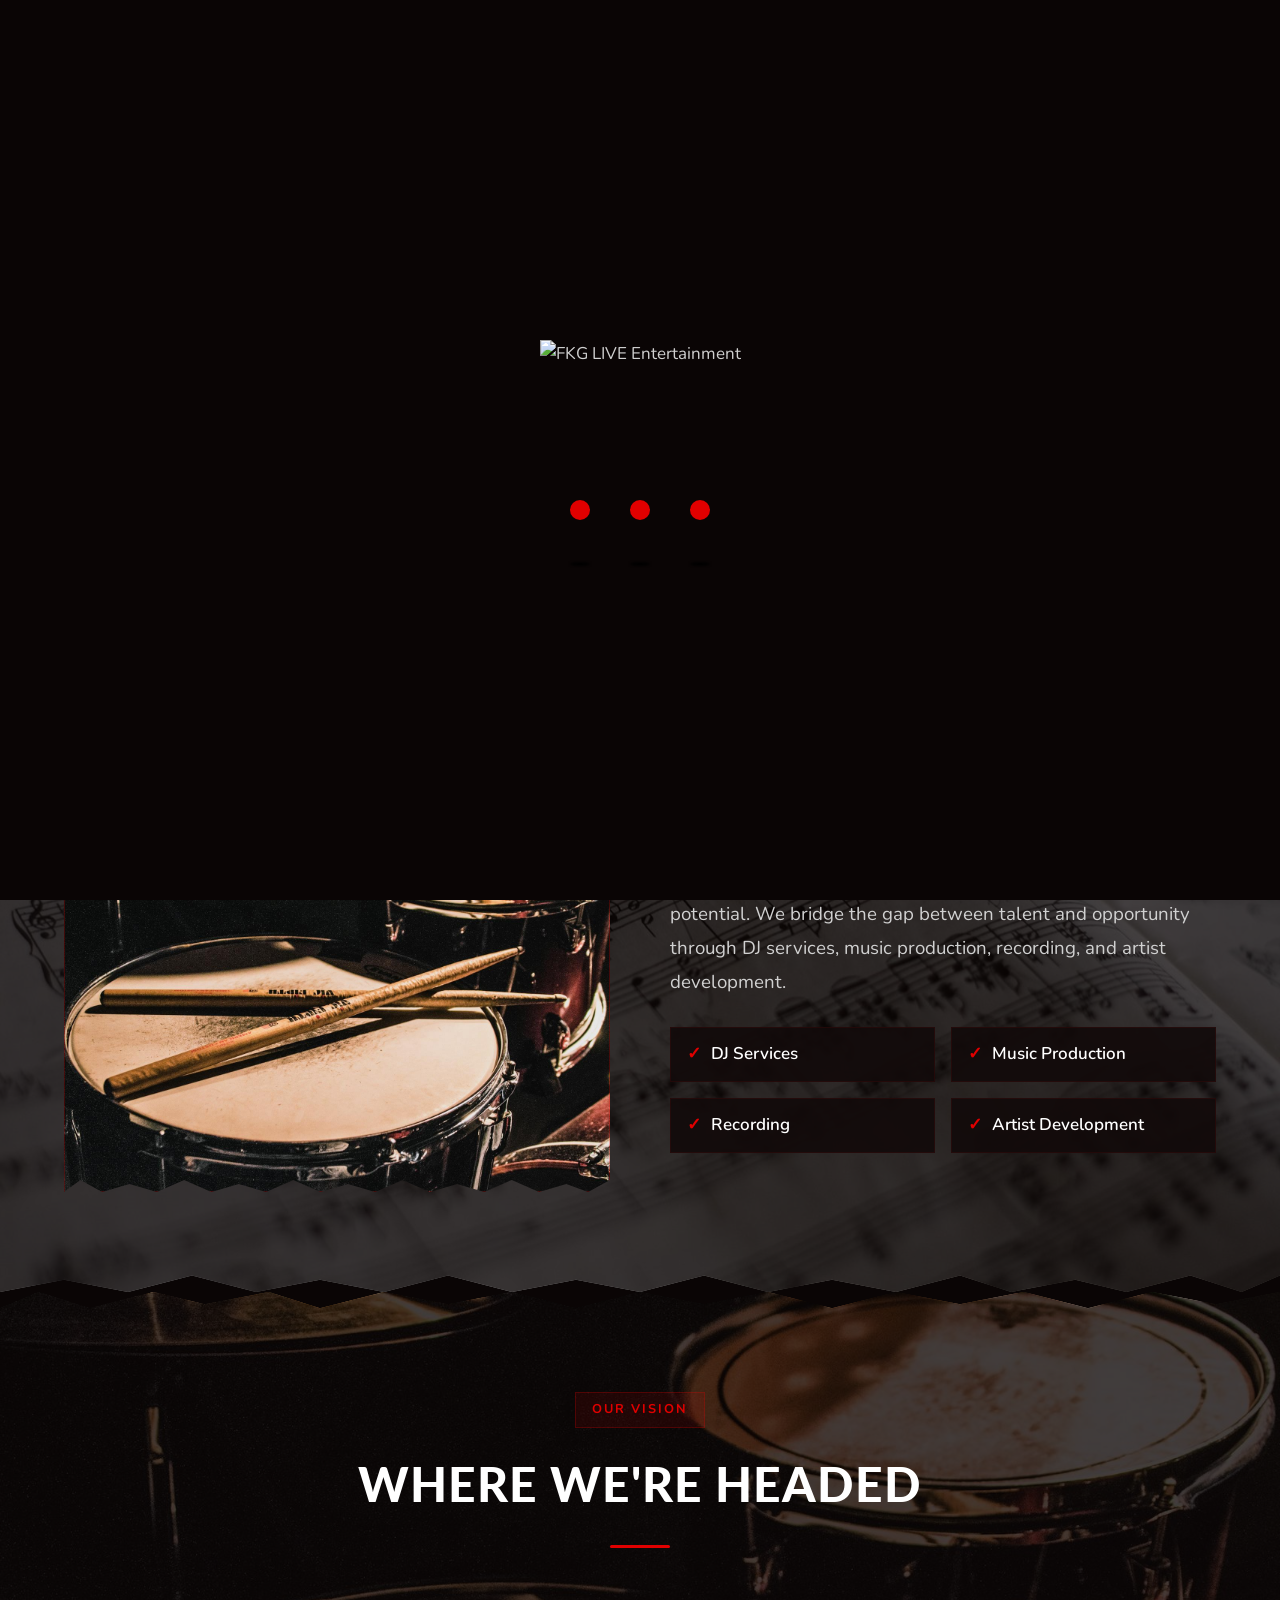
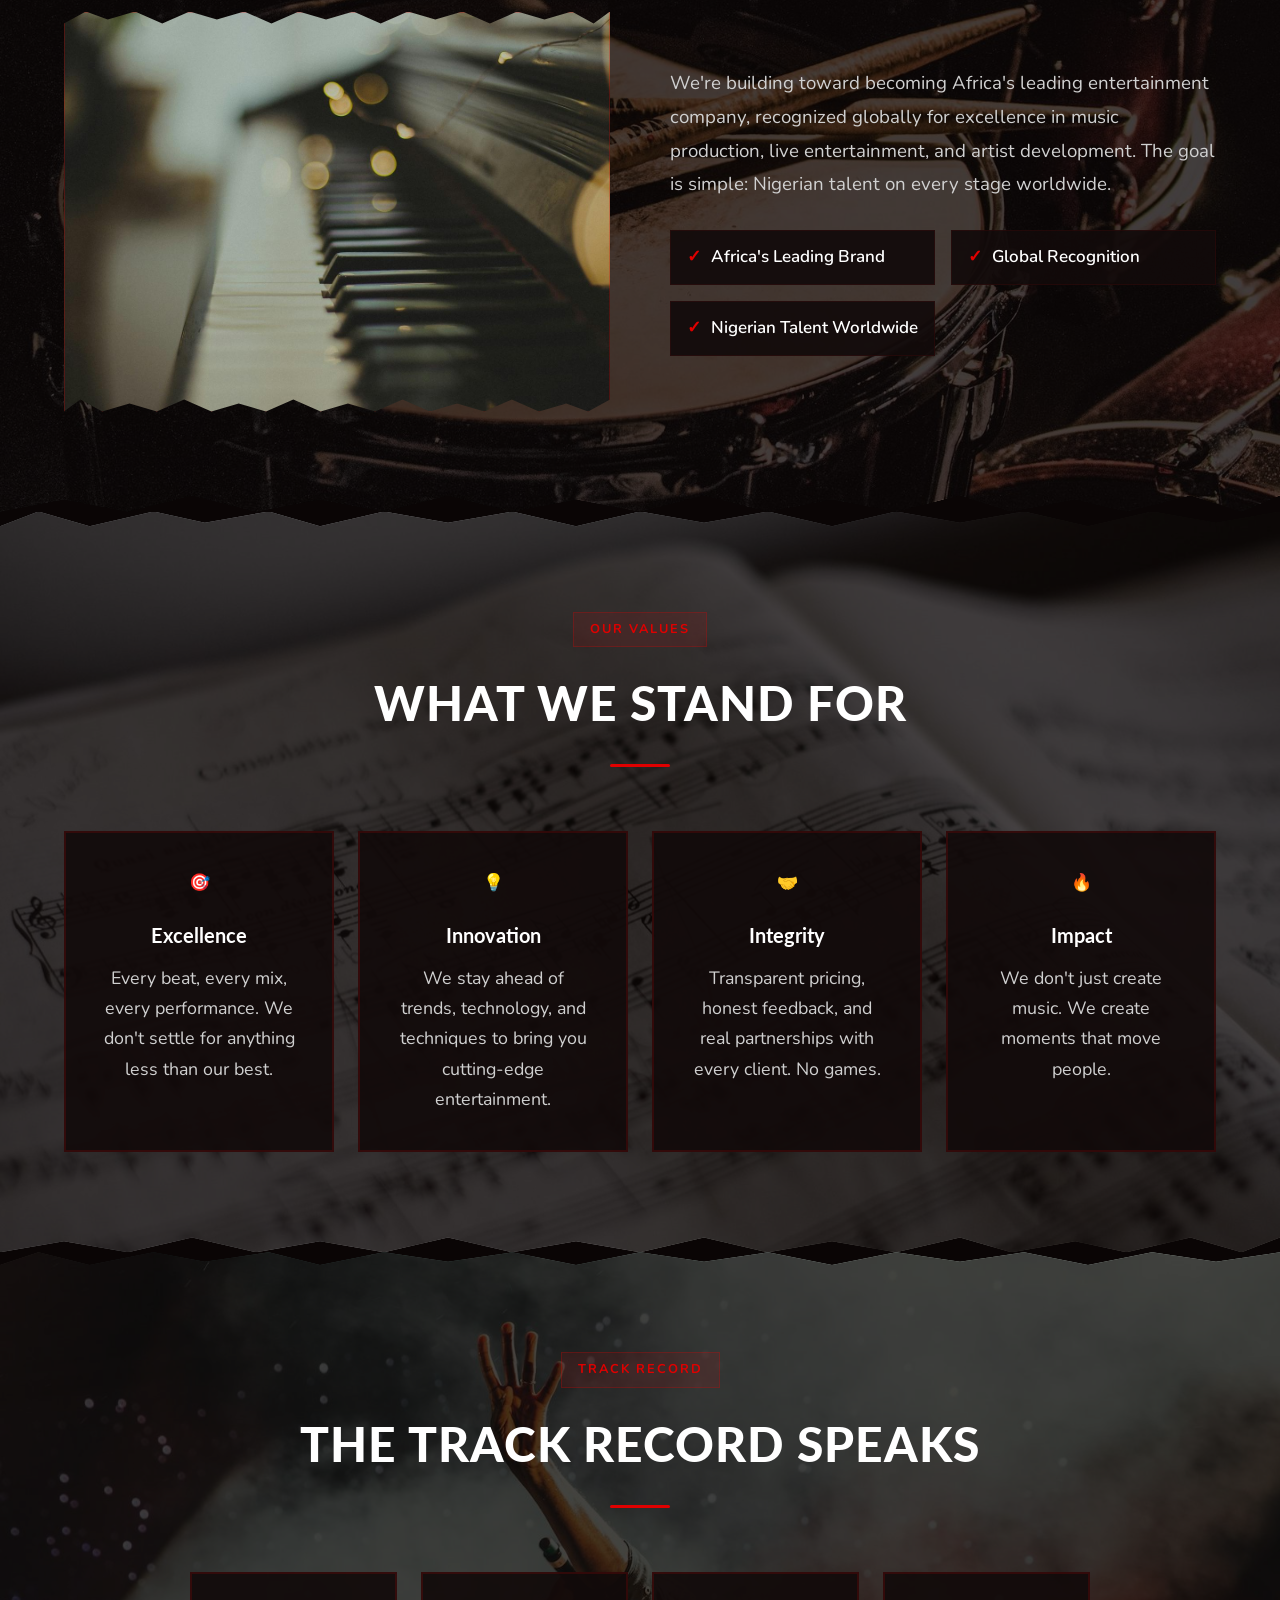
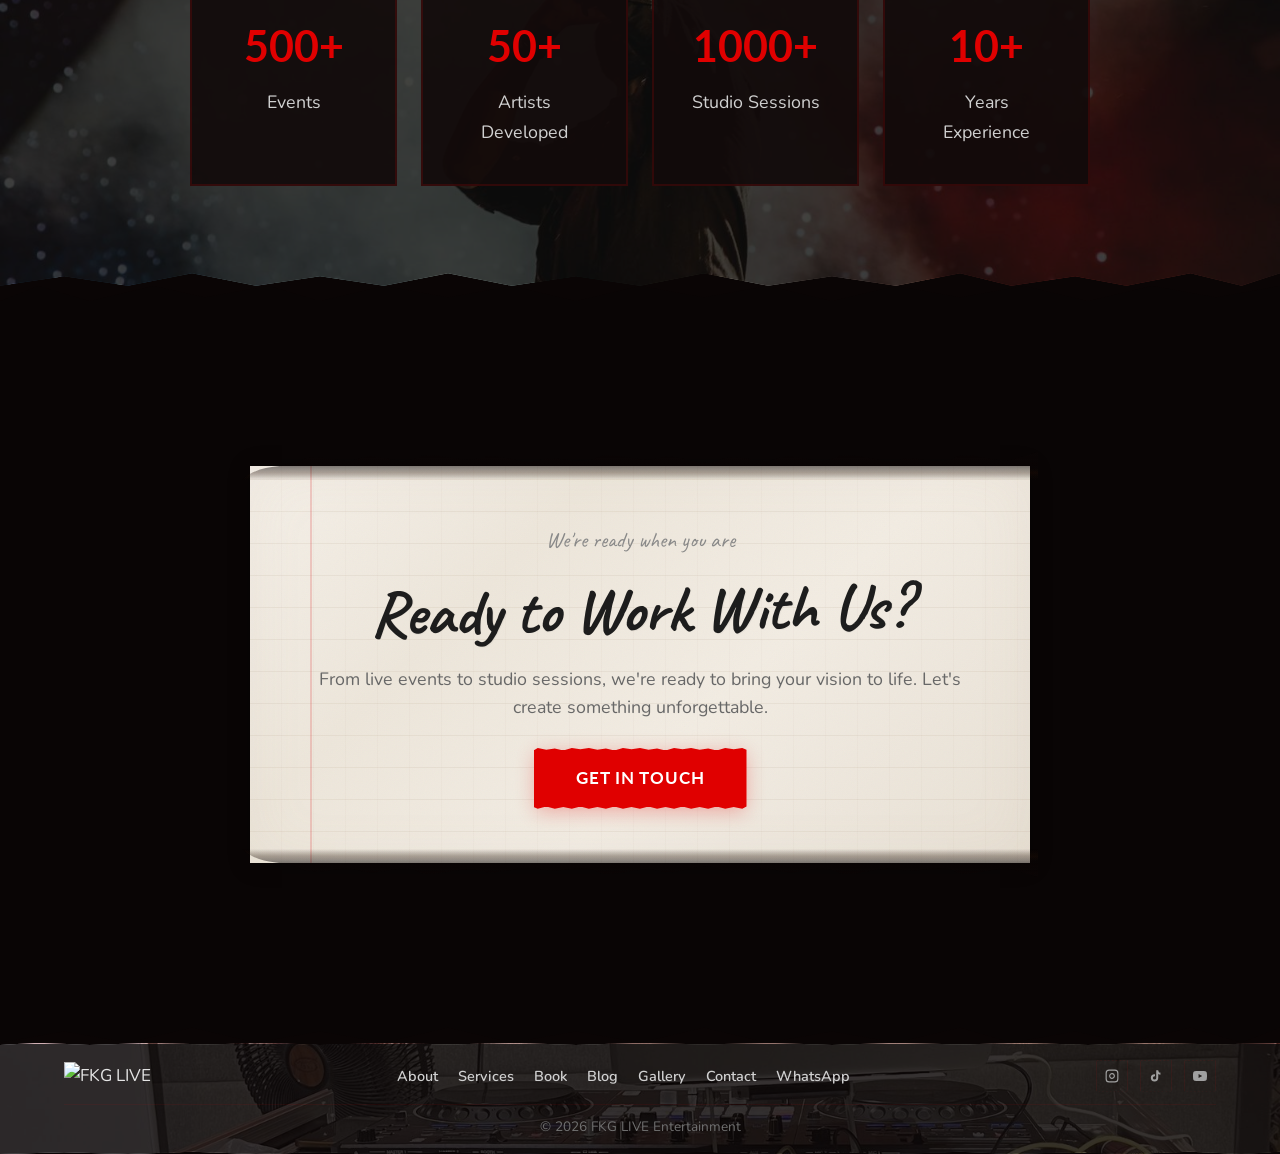
==== commit effbb0d9: "Convert all CTA banners to doodle paper effect, fix structural bugs, add Caveat font consistently, r" ====
--- a/about.html
+++ b/about.html
@@ -22,7 +22,7 @@
   <link rel="sitemap" type="application/xml" href="sitemap.xml">
   <link rel="preconnect" href="https://fonts.googleapis.com">
   <link rel="preconnect" href="https://fonts.gstatic.com" crossorigin>
-  <link rel="stylesheet" href="https://fonts.googleapis.com/css2?family=Bangers&family=Lato:wght@400;700;900&family=Nunito:wght@400;600;700;800&display=swap">
+  <link rel="stylesheet" href="https://fonts.googleapis.com/css2?family=Caveat:wght@400;700&family=Lato:wght@400;700;900&family=Nunito:wght@400;600;700;800&display=swap">
   <link rel="stylesheet" href="css/style.css">
   <script type="application/ld+json">
   {
@@ -55,6 +55,14 @@
 <!-- Splashscreen -->
 <div class="splashscreen" id="splashscreen">
   <img src="images/LOGO.png" alt="FKG LIVE Entertainment">
+  <div class="splash-loader">
+    <div class="circle"></div>
+    <div class="circle"></div>
+    <div class="circle"></div>
+    <div class="shadow"></div>
+    <div class="shadow"></div>
+    <div class="shadow"></div>
+  </div>
 </div>
 
 <!-- NAVIGATION -->
@@ -83,7 +91,7 @@
   <div class="container">
     <div class="section-badge">Our Story</div>
     <h1>The Sound Behind the Brand</h1>
-    <p>FKG LIVE isn't just a company — it's a movement. Built from the ground up in Lagos, Nigeria.</p>
+    <p>FKG LIVE isn't just a company, it's a movement. Built from the ground up in Lagos, Nigeria.</p>
   </div>
 </section>
 
@@ -100,7 +108,7 @@
         <img src="images/studio-mixing.jpg" alt="FKG LIVE Entertainment Studio" loading="lazy">
       </div>
       <div class="about-text fade-up stagger-1">
-        <p>To provide world-class entertainment services that empower artists, brands, and businesses to reach their full creative potential. We bridge the gap between talent and opportunity through professional DJ services, music production, recording, and artist development.</p>
+        <p>We exist to give artists, brands, and businesses world-class entertainment services that help them reach their full creative potential. We bridge the gap between talent and opportunity through DJ services, music production, recording, and artist development.</p>
         <div class="about-features">
           <div class="about-feature"><span>DJ Services</span></div>
           <div class="about-feature"><span>Music Production</span></div>
@@ -125,7 +133,7 @@
         <img src="images/studio-desk.jpg" alt="FKG LIVE Entertainment Equipment" loading="lazy">
       </div>
       <div class="about-text fade-up stagger-1">
-        <p>To become Africa's leading entertainment company — recognized globally for excellence in music production, live entertainment, and artist development. We envision a future where Nigerian talent competes on every stage worldwide.</p>
+        <p>We're building toward becoming Africa's leading entertainment company, recognized globally for excellence in music production, live entertainment, and artist development. The goal is simple: Nigerian talent on every stage worldwide.</p>
         <div class="about-features">
           <div class="about-feature"><span>Africa's Leading Brand</span></div>
           <div class="about-feature"><span>Global Recognition</span></div>
@@ -148,22 +156,22 @@
       <div class="card fade-up" style="text-align: center;">
         <div class="card-icon" style="margin: 0 auto 20px;">🎯</div>
         <h3>Excellence</h3>
-        <p>Every beat, every mix, every performance — we settle for nothing less than perfection.</p>
+        <p>Every beat, every mix, every performance. We don't settle for anything less than our best.</p>
       </div>
       <div class="card fade-up stagger-1" style="text-align: center;">
         <div class="card-icon" style="margin: 0 auto 20px;">💡</div>
         <h3>Innovation</h3>
-        <p>We stay ahead of trends, technology, and techniques to deliver cutting-edge entertainment.</p>
+        <p>We stay ahead of trends, technology, and techniques to bring you cutting-edge entertainment.</p>
       </div>
       <div class="card fade-up stagger-2" style="text-align: center;">
         <div class="card-icon" style="margin: 0 auto 20px;">🤝</div>
         <h3>Integrity</h3>
-        <p>Transparent pricing, honest feedback, and genuine partnerships with every client.</p>
+        <p>Transparent pricing, honest feedback, and real partnerships with every client. No games.</p>
       </div>
       <div class="card fade-up stagger-3" style="text-align: center;">
         <div class="card-icon" style="margin: 0 auto 20px;">🔥</div>
         <h3>Impact</h3>
-        <p>We don't just create music — we create moments that move people.</p>
+        <p>We don't just create music. We create moments that move people.</p>
       </div>
     </div>
   </div>
@@ -199,12 +207,19 @@
 </section>
 
 <!-- CTA -->
-<section class="section-bg" style="background-image: url('images/studio-dj.jpg');">
-  <div class="container">
-    <div class="cta-banner fade-up">
-      <h2>Ready to Work With Us?</h2>
-      <p>From live events to studio sessions, we're ready to bring your vision to life. Let's create something unforgettable.</p>
-      <a href="contact.html" class="btn btn-primary">Get In Touch</a>
+<section class="section-bg cta-section-bg" style="background-image: url('images/studio-dj.jpg');">
+  <div class="container">
+    <div class="legendary-banner">
+      <div class="doodle-paper">
+        <div class="torn-edge torn-edge-top"></div>
+        <div class="doodle-content">
+          <p class="doodle-sub">We're ready when you are</p>
+          <h2 class="doodle-heading">Ready to Work With Us?</h2>
+          <p class="doodle-text">From live events to studio sessions, we're ready to bring your vision to life. Let's create something unforgettable.</p>
+          <a href="contact.html" class="btn btn-primary legendary-btn">Get In Touch</a>
+        </div>
+        <div class="torn-edge torn-edge-bottom"></div>
+      </div>
     </div>
   </div>
 </section>
--- a/css/style.css
+++ b/css/style.css
@@ -4,19 +4,19 @@
 
 :root {
   --bg-primary: #0a0505;
-  --bg-secondary: #120808;
-  --bg-card: rgba(20, 10, 10, 0.92);
-  --bg-card-hover: rgba(30, 15, 15, 0.96);
+  --bg-secondary: #1a0808;
+  --bg-card: rgba(18, 10, 10, 0.92);
+  --bg-card-hover: rgba(28, 16, 16, 0.96);
   --red: #e00000;
   --red-light: #ff3333;
-  --red-dark: #d40000;
-  --red-deep: #cc0000;
-  --white: #f0f0f0;
+  --red-dark: #b30000;
+  --red-deep: #800000;
+  --white: #ffffff;
   --pure-white: #ffffff;
   --off-white: #f0ebeb;
-  --light: #e0d8d8;
-  --medium: #c0b0b0;
-  --dark: #908080;
+  --light: #d0d0d0;
+  --medium: #a0a0a0;
+  --dark: #707070;
   --border: rgba(224, 0, 0, 0.25);
   --border-light: rgba(224, 0, 0, 0.08);
   --shadow: 0 4px 30px rgba(0, 0, 0, 0.45);
@@ -42,14 +42,14 @@
   100% { background-position: 0% 50%; }
 }
 @keyframes rgbwypp-border {
-  0% { border-color: #ff0000; box-shadow: 0 0 15px rgba(255,0,0,0.3); }
+  0% { border-color: #e00000; box-shadow: 0 0 15px rgba(224,0,0,0.3); }
   14% { border-color: #00ff00; box-shadow: 0 0 15px rgba(0,255,0,0.3); }
   28% { border-color: #0088ff; box-shadow: 0 0 15px rgba(0,136,255,0.3); }
   42% { border-color: #ffffff; box-shadow: 0 0 15px rgba(255,255,255,0.3); }
   56% { border-color: #ffdd00; box-shadow: 0 0 15px rgba(255,221,0,0.3); }
   70% { border-color: #aa00ff; box-shadow: 0 0 15px rgba(170,0,255,0.3); }
   84% { border-color: #ff69b4; box-shadow: 0 0 15px rgba(255,105,180,0.3); }
-  100% { border-color: #ff0000; box-shadow: 0 0 15px rgba(255,0,0,0.3); }
+  100% { border-color: #e00000; box-shadow: 0 0 15px rgba(224,0,0,0.3); }
 }
 @keyframes rgbwypp-glow {
   0% { box-shadow: 0 0 20px rgba(255,0,0,0.4), inset 0 0 20px rgba(255,0,0,0.05); }
@@ -89,24 +89,40 @@
   position: fixed; inset: 0; z-index: 99999;
   background: var(--bg-primary);
   display: flex; align-items: center; justify-content: center;
-  flex-direction: column; gap: 24px;
+  flex-direction: column; gap: 40px;
   transition: opacity 0.8s ease, visibility 0.8s ease;
 }
 .splashscreen.hide { opacity: 0; visibility: hidden; pointer-events: none; }
-.splashscreen img { height: 120px; width: auto; animation: splashPulse 1.5s ease-in-out infinite; }
-.splashscreen .splash-text {
-  font-family: 'Lato', sans-serif; font-size: 0.9rem; font-weight: 700;
-  color: var(--red); text-transform: uppercase; letter-spacing: 4px;
-  animation: splashFade 1.5s ease-in-out infinite;
-}
-@keyframes splashPulse {
-  0%, 100% { transform: scale(1); opacity: 1; }
-  50% { transform: scale(1.05); opacity: 0.8; }
-}
-@keyframes splashFade {
-  0%, 100% { opacity: 1; }
-  50% { opacity: 0.4; }
-}
+.splashscreen img { height: 120px; width: auto; }
+
+.splash-loader { width: 200px; height: 60px; position: relative; z-index: 1; }
+
+.splash-loader .circle {
+  width: 20px; height: 20px; position: absolute; border-radius: 50%;
+  background-color: var(--red); left: 15%; transform-origin: 50%;
+  animation: circle7124 0.5s alternate infinite ease;
+}
+@keyframes circle7124 {
+  0% { top: 60px; height: 5px; border-radius: 50px 50px 25px 25px; transform: scaleX(1.7); }
+  40% { height: 20px; border-radius: 50%; transform: scaleX(1); }
+  100% { top: 0%; }
+}
+.splash-loader .circle:nth-child(2) { left: 45%; animation-delay: 0.2s; }
+.splash-loader .circle:nth-child(3) { left: auto; right: 15%; animation-delay: 0.3s; }
+
+.splash-loader .shadow {
+  width: 20px; height: 4px; border-radius: 50%;
+  background-color: rgba(0, 0, 0, 0.9); position: absolute;
+  top: 62px; transform-origin: 50%; z-index: -1; left: 15%;
+  filter: blur(1px); animation: shadow046 0.5s alternate infinite ease;
+}
+@keyframes shadow046 {
+  0% { transform: scaleX(1.5); }
+  40% { transform: scaleX(1); opacity: 0.7; }
+  100% { transform: scaleX(0.2); opacity: 0.4; }
+}
+.splash-loader .shadow:nth-child(4) { left: 45%; animation-delay: 0.2s; }
+.splash-loader .shadow:nth-child(5) { left: auto; right: 15%; animation-delay: 0.3s; }
 @keyframes fadeInUp {
   from { opacity: 0; transform: translateY(30px); }
   to { opacity: 1; transform: translateY(0); }
@@ -125,7 +141,7 @@
   transition: var(--transition);
 }
 .navbar.scrolled {
-  background: rgba(10, 10, 10, 0.95);
+  background: rgba(10, 5, 5, 0.95);
   backdrop-filter: blur(20px);
   -webkit-backdrop-filter: blur(20px);
   box-shadow: 0 2px 30px rgba(0,0,0,0.5);
@@ -215,72 +231,8 @@
   justify-content: center; overflow: hidden; padding-top: 180px;
 }
 .hero-bg { position: absolute; inset: 0; z-index: 0; }
-.hero-bg img { width: 100%; height: 100%; object-fit: cover; }
-.hero-overlay {
-  position: absolute; inset: 0; z-index: 1;
-  background: linear-gradient(180deg, rgba(10,10,10,0.7) 0%, rgba(10,10,10,0.4) 40%, rgba(10,10,10,0.85) 100%);
-}
-.hero-content { position: relative; z-index: 2; text-align: center; max-width: 800px; padding: 0 24px; }
-.hero-badge {
-  display: inline-flex; align-items: center; gap: 8px; padding: 8px 20px;
-  background: rgba(224, 0, 0, 0.15); border: 1px solid var(--border);
-  border-radius: 0; margin-bottom: 24px; font-size: 0.8rem; font-weight: 600;
-  color: var(--red); text-transform: uppercase; letter-spacing: 1.5px;
-  animation: rgbwypp-border 4s linear infinite;
-}
-.hero-badge::before {
-  content: ''; width: 8px; height: 8px; background: var(--red);
-  border-radius: 50%; animation: pulse 2s infinite, rgbwypp 3s linear infinite;
-}
-.hero h1 {
-  font-family: 'Lato', sans-serif; font-size: clamp(2.5rem, 6vw, 4.5rem);
-  font-weight: 900; color: var(--white); line-height: 1.1; margin-bottom: 16px;
-  letter-spacing: 1px; text-transform: uppercase;
-}
-.hero h1 span { color: var(--red); }
-.hero-sub { font-size: 1.15rem; color: var(--medium); max-width: 600px; margin: 0 auto 36px; line-height: 1.8; }
-.hero-buttons { display: flex; gap: 16px; justify-content: center; flex-wrap: wrap; }
-
-/* ================================
-   HERO BOOK NOW — CENTER OF ATTRACTION
-   ================================ */
-@keyframes booknow-glow {
-  0%, 100% { box-shadow: 0 0 20px rgba(224, 0, 0, 0.4), 0 0 60px rgba(224, 0, 0, 0.15), 0 0 100px rgba(224, 0, 0, 0.05); }
-  50% { box-shadow: 0 0 30px rgba(224, 0, 0, 0.6), 0 0 80px rgba(224, 0, 0, 0.25), 0 0 140px rgba(224, 0, 0, 0.1); }
-}
-@keyframes booknow-border-glow {
-  0%, 100% { border-color: rgba(255, 0, 0, 0.6); }
-  50% { border-color: rgba(255, 80, 80, 1); }
-}
-@keyframes booknow-pulse {
-  0%, 100% { transform: scale(1); }
-  50% { transform: scale(1.04); }
-}
-@keyframes booknow-shimmer {
-  0% { background-position: -200% center; }
-  100% { background-position: 200% center; }
-}
-.hero-booknow {
-  font-size: 1.1rem !important;
-  padding: 18px 52px !important;
-  letter-spacing: 2px !important;
-  border: 2px solid rgba(255, 0, 0, 0.6) !important;
-  animation: booknow-glow 2.5s ease-in-out infinite, booknow-pulse 3s ease-in-out infinite;
-  position: relative;
-  z-index: 10;
-}
-.hero-booknow::after {
-  content: ''; position: absolute; inset: -4px; z-index: -2;
-  background: linear-gradient(
-    90deg,
-    transparent 0%,
-    rgba(255, 255, 255, 0.08) 40%,
-    rgba(255, 255, 255, 0.15) 50%,
-    rgba(255, 255, 255, 0.08) 60%,
-    transparent 100%
-  );
-  background-size: 200% 100%;
-  animation: booknow-shimmer 3s ease-in-out infinite;
+.hero-bg img {
+  width: 100%; height: 100%; object-fit: cover;
   clip-path: polygon(
     0% 4%, 2% 0%, 6% 3%, 10% 1%, 14% 4%, 18% 0%, 22% 2%, 26% 0%, 30% 3%, 34% 1%,
     38% 4%, 42% 0%, 46% 2%, 50% 0%, 54% 3%, 58% 1%, 62% 4%, 66% 0%, 70% 2%, 74% 0%,
@@ -291,15 +243,177 @@
     6% 96%, 2% 100%, 0% 97%
   );
 }
-.hero-booknow:hover {
-  transform: translateY(-3px) scale(1.06) !important;
-  background: transparent !important;
-  color: var(--white) !important;
-  box-shadow: 0 0 40px rgba(224, 0, 0, 0.7), 0 0 100px rgba(224, 0, 0, 0.3) !important;
-}
-.hero-stats { display: flex; justify-content: center; gap: 48px; margin-top: 60px; padding-top: 40px; border-top: 1px solid var(--border-light); }
-.hero-stat h3 { font-family: 'Lato', sans-serif; font-size: 2rem; font-weight: 900; color: var(--white); }
-.hero-stat p {   font-size: 1rem; font-weight: 600; color: var(--light); text-transform: uppercase; letter-spacing: 1px; margin-top: 4px; }
+.hero-overlay {
+  position: absolute; inset: 0; z-index: 1;
+  background: linear-gradient(180deg, rgba(10,5,5,0.45) 0%, rgba(10,5,5,0.2) 40%, rgba(10,5,5,0.65) 100%);
+}
+.hero-content {
+  position: relative; z-index: 2; text-align: center;
+  max-width: 860px; padding: 0 24px;
+  display: flex; flex-direction: column; align-items: center;
+}
+.hero-badge {
+  display: inline-flex; align-items: center; gap: 8px; padding: 8px 22px;
+  background: rgba(224, 0, 0, 0.12); border: 1px solid rgba(224, 0, 0, 0.25);
+  border-radius: 0; margin-bottom: 32px; font-size: 0.75rem; font-weight: 700;
+  color: var(--red); text-transform: uppercase; letter-spacing: 3px;
+  animation: rgbwypp-border 4s linear infinite;
+}
+.hero-badge::before {
+  content: ''; width: 8px; height: 8px; background: var(--red);
+  border-radius: 50%; animation: pulse 2s infinite, rgbwypp 3s linear infinite;
+}
+.hero h1 {
+  font-family: 'Lato', sans-serif;
+  font-size: clamp(3rem, 7vw, 5.5rem);
+  font-weight: 900; color: var(--white);
+  line-height: 1.05; margin-bottom: 24px;
+  letter-spacing: -1px; text-transform: uppercase;
+}
+.hero h1 span {
+  color: var(--red);
+  display: block;
+  font-size: 1.15em;
+  letter-spacing: -2px;
+}
+.hero-sub {
+  font-family: 'Nunito', sans-serif;
+  font-size: 1.25rem; color: var(--light);
+  max-width: 540px; margin: 0 auto 44px; line-height: 1.7;
+  letter-spacing: 0.3px; font-weight: 400;
+}
+.hero-buttons {
+  display: flex; gap: 20px; justify-content: center; flex-wrap: wrap;
+}
+.hero-stats {
+  display: flex; justify-content: center; gap: 56px;
+  margin-top: 72px; padding-top: 36px;
+  border-top: 1px solid rgba(224, 0, 0, 0.15);
+}
+.hero-stat { text-align: center; }
+.hero-stat h3 {
+  font-family: 'Lato', sans-serif; font-size: 2.4rem; font-weight: 900;
+  color: var(--white); line-height: 1; margin-bottom: 4px;
+}
+.hero-stat p {
+  font-size: 0.8rem; font-weight: 700; color: var(--medium);
+  text-transform: uppercase; letter-spacing: 2px;
+}
+
+/* ================================
+   HERO BOOK NOW GRADIENT BUTTON
+   ================================ */
+.hero-booknow-wrapper {
+  --rad: 32px;
+  --color-wrapper-border: #fff;
+  --color-btn-bg: #e00000;
+  --color-btn-text: #000;
+  --color-btn-text-shadow: #fff;
+  --color-btn-inset-shadow: #500;
+  --color-layer-a: #fff;
+  --color-layer-b: #e00000;
+  --color-overlay-text: #000;
+  --color-overlay-glow: #fff;
+  --color-overlay-shadow: #0004;
+  --color-overlay-highlight: #fff5;
+
+  position: relative;
+  display: inline-flex;
+  align-items: center;
+  justify-content: center;
+  overflow: clip;
+  overflow-clip-margin: 4px;
+  border: 2px solid var(--color-wrapper-border);
+  border-radius: var(--rad);
+  font-family: 'Lato', sans-serif;
+  font-size: 1.1rem;
+  font-weight: 900;
+  letter-spacing: 2px;
+  filter: saturate(0.65) brightness(1.8);
+  z-index: 10;
+  text-transform: uppercase;
+}
+.hero-booknow-wrapper .gradient-btn {
+  position: relative; z-index: -1;
+  padding: 18px 52px;
+  border: none; border-radius: var(--rad);
+  font-family: 'Lato', sans-serif;
+  font-size: 1.1rem; font-weight: 900;
+  letter-spacing: 2px; text-transform: uppercase;
+  color: var(--color-btn-text);
+  background-color: var(--color-btn-bg);
+  background-size: 200% 200%;
+  box-shadow: inset 0 0 10px 9px var(--color-btn-inset-shadow);
+  text-shadow: 0 1px 3px var(--color-btn-text-shadow);
+  cursor: pointer;
+  mix-blend-mode: color-dodge;
+  transition: color 0.3s ease, text-shadow 0.3s ease;
+}
+.hero-booknow-wrapper .gradient-btn::after {
+  content: ''; position: absolute; pointer-events: none;
+  left: 0; top: 0; width: 100%; height: 100%;
+  border-radius: var(--rad);
+  background-size: 200% 200%;
+  mix-blend-mode: difference;
+  z-index: 1;
+}
+.hero-booknow-wrapper .gradient-layer {
+  position: absolute; pointer-events: none;
+  left: -160px; width: 500%; aspect-ratio: 1;
+  background: radial-gradient(
+    ellipse at 65% 180%,
+    var(--color-layer-a), var(--color-layer-b),
+    var(--color-layer-a), var(--color-layer-b),
+    var(--color-layer-a), var(--color-layer-b),
+    var(--color-layer-a), var(--color-layer-b),
+    var(--color-layer-a), var(--color-layer-b),
+    var(--color-layer-a)
+  );
+  mix-blend-mode: difference;
+  animation: btnRotate 8s linear infinite;
+}
+.hero-booknow-wrapper .gradient-layer:last-child {
+  mix-blend-mode: color-dodge;
+}
+.hero-booknow-wrapper .text-overlay {
+  position: absolute; pointer-events: none; z-index: 2;
+  padding: 18px 52px;
+  border-radius: var(--rad);
+  font-family: 'Lato', sans-serif;
+  font-size: 1.1rem; font-weight: 900;
+  letter-spacing: 2px; text-transform: uppercase;
+  color: var(--color-overlay-text);
+  text-shadow: 0 0 4px var(--color-overlay-glow);
+  box-shadow:
+    inset 0 -4px 4px 0 var(--color-overlay-shadow),
+    inset 0 4px 4px 0 var(--color-overlay-highlight);
+  mix-blend-mode: multiply;
+  transition: transform 0.3s ease;
+  animation: btnOpacityPulse 5s ease infinite;
+}
+.hero-booknow-wrapper .light {
+  position: absolute; pointer-events: none; z-index: 1;
+  border-radius: 50px; width: 80%; height: 1.9rem; aspect-ratio: 1;
+  background-color: #fff5; filter: blur(5px);
+  animation: btnPulse 3s ease-in-out infinite;
+}
+.hero-booknow-wrapper:hover .text-overlay { transform: scale(1.1); }
+.hero-booknow-wrapper:hover .gradient-btn { color: #0000; text-shadow: 0 0 0 #0000; }
+.hero-booknow-wrapper:active .text-overlay { transform: scale(0.95); }
+.hero-booknow-wrapper:active .gradient-btn { color: #0000; text-shadow: 0 0 0 #0000; }
+
+@keyframes btnRotate {
+  0% { transform: rotate(0deg); }
+  100% { transform: rotate(360deg); }
+}
+@keyframes btnPulse {
+  0%, 100% { opacity: 1; }
+  50% { opacity: 0.1; }
+}
+@keyframes btnOpacityPulse {
+  0%, 100% { opacity: 1; }
+  50% { opacity: 0.5; }
+}
 
 /* ================================
    PAGE HERO (inner pages)
@@ -307,16 +421,24 @@
 .page-hero {
   padding: 160px 0 80px; text-align: center; position: relative; overflow: hidden;
   background-size: cover; background-position: center;
+  clip-path: polygon(
+    0% 2%, 3% 0%, 7% 2%, 12% 0%, 16% 1.5%, 21% 0%, 25% 2%, 30% 0%, 35% 1.5%,
+    40% 0%, 45% 2%, 50% 0%, 55% 1.5%, 60% 0%, 65% 2%, 70% 0%, 75% 1.5%,
+    80% 0%, 85% 2%, 90% 0%, 95% 1.5%, 100% 0%,
+    100% 98%, 97% 100%, 93% 98%, 88% 100%, 84% 98.5%, 79% 100%, 75% 98%, 70% 100%,
+    65% 98.5%, 60% 100%, 55% 98%, 50% 100%, 45% 98.5%, 40% 100%, 35% 98%, 30% 100%,
+    25% 98.5%, 20% 100%, 15% 98%, 10% 100%, 5% 98.5%, 0% 100%
+  );
 }
 .page-hero::before {
   content: ''; position: absolute; inset: 0; z-index: 0;
-  background: linear-gradient(180deg, rgba(10,10,10,0.85) 0%, rgba(10,10,10,0.7) 50%, rgba(10,10,10,0.9) 100%);
+  background: linear-gradient(180deg, rgba(10,5,5,0.5) 0%, rgba(10,5,5,0.4) 50%, rgba(10,5,5,0.6) 100%);
 }
 .page-hero > .container { position: relative; z-index: 1; }
 .page-hero::after {
   content: ''; position: absolute; top: 50%; left: 50%;
   transform: translate(-50%, -50%); width: 600px; height: 600px;
-  background: radial-gradient(circle, rgba(224,0,0,0.15) 0%, transparent 70%); opacity: 0.15; z-index: 0;
+  background: radial-gradient(circle, rgba(224,0,0,0.08) 0%, transparent 70%); opacity: 0.1; z-index: 0;
 }
 .page-hero h1 {
   font-family: 'Lato', sans-serif; font-size: clamp(2rem, 5vw, 3.5rem);
@@ -331,7 +453,7 @@
 section { padding: 100px 0; }
 .section-header { text-align: center; margin-bottom: 64px; }
 .section-badge {
-  display: inline-block; padding: 6px 16px; background: rgba(224,0,0,0.1);
+  display: inline-block; padding: 6px 16px; background: rgba(224, 0, 0, 0.1);
   border: 1px solid var(--border); border-radius: 0; font-size: 0.75rem;
   font-weight: 700; color: var(--red); text-transform: uppercase; letter-spacing: 2px; margin-bottom: 16px;
   animation: rgbwypp-border 5s linear infinite;
@@ -350,10 +472,18 @@
 .section-bg {
   position: relative; overflow: hidden;
   background-size: cover; background-position: center; background-repeat: no-repeat;
+  clip-path: polygon(
+    0% 2%, 3% 0%, 7% 2%, 12% 0%, 16% 1.5%, 21% 0%, 25% 2%, 30% 0%, 35% 1.5%,
+    40% 0%, 45% 2%, 50% 0%, 55% 1.5%, 60% 0%, 65% 2%, 70% 0%, 75% 1.5%,
+    80% 0%, 85% 2%, 90% 0%, 95% 1.5%, 100% 0%,
+    100% 98%, 97% 100%, 93% 98%, 88% 100%, 84% 98.5%, 79% 100%, 75% 98%, 70% 100%,
+    65% 98.5%, 60% 100%, 55% 98%, 50% 100%, 45% 98.5%, 40% 100%, 35% 98%, 30% 100%,
+    25% 98.5%, 20% 100%, 15% 98%, 10% 100%, 5% 98.5%, 0% 100%
+  );
 }
 .section-bg::before {
   content: ''; position: absolute; inset: 0; z-index: 0;
-  background: rgba(10, 10, 10, 0.82);
+  background: rgba(10, 5, 5, 0.75);
 }
 .section-bg > .container { position: relative; z-index: 1; }
 
@@ -373,7 +503,7 @@
   animation: rgbwypp-bg 4s linear infinite;
 }
 .btn:hover::before { opacity: 1; }
-.btn-primary { background: var(--red); color: var(--bg-primary); }
+.btn-primary { background: var(--red); color: var(--bg-primary); font-family: 'Lato', sans-serif; font-weight: 900; }
 .btn-primary:hover { background: transparent; color: var(--white); transform: translateY(-2px); box-shadow: 0 4px 25px rgba(255, 221, 0, 0.3); border: 2px solid var(--red); }
 .btn-outline { background: transparent; color: var(--white); border: 2px solid var(--red); }
 .btn-outline:hover { background: var(--red); color: var(--bg-primary); transform: translateY(-2px); border-color: var(--red); box-shadow: 0 4px 25px rgba(224, 0, 0, 0.4); }
@@ -403,15 +533,13 @@
 
 .card, .course-card, .pricing-card, .service-card {
   position: relative;
-  border: 2px solid rgba(160, 140, 110, 0.2);
-  background:
-    repeating-linear-gradient(0deg, transparent, transparent 23px, rgba(180, 160, 140, 0.07) 23px, rgba(180, 160, 140, 0.07) 24px),
-    linear-gradient(135deg, rgba(28, 22, 18, 0.95) 0%, rgba(22, 16, 12, 0.97) 50%, rgba(30, 24, 18, 0.95) 100%);
+  border: 2px solid rgba(224, 0, 0, 0.15);
+  background: transparent;
   background-color: var(--bg-card);
 }
 .card::before, .course-card::before, .pricing-card::before, .service-card::before {
   content: ''; position: absolute; inset: -3px; z-index: -2;
-  background: rgba(100, 60, 20, 0.12);
+  background: transparent;
   clip-path: polygon(
     0% 3%, 2% 0%, 5% 2.5%, 8% 0.5%, 12% 3%, 15% 0%, 19% 2%, 22% 0.5%, 26% 3%,
     30% 0%, 34% 2.5%, 38% 0.5%, 42% 3%, 46% 0%, 50% 2%, 54% 0.5%, 58% 3%,
@@ -427,7 +555,7 @@
 }
 .card::after, .course-card::after, .pricing-card::after, .service-card::after {
   content: ''; position: absolute; inset: -1px; z-index: -1; pointer-events: none;
-  background: linear-gradient(135deg, rgba(120, 70, 20, 0.08) 0%, transparent 15%, transparent 85%, rgba(100, 55, 15, 0.06) 100%);
+  background: transparent;
 }
 
 /* ================================
@@ -492,7 +620,7 @@
 .course-card:hover .course-card-img img { transform: scale(1.05); }
 .course-card-badge {
   position: absolute; top: 16px; left: 16px; padding: 4px 12px; background: var(--red);
-  border-radius: 0; font-size: 0.7rem; font-weight: 700; color: var(--bg-primary);
+  border-radius: 0; font-family: 'Lato', sans-serif; font-size: 0.7rem; font-weight: 900; color: var(--bg-primary);
   text-transform: uppercase; letter-spacing: 1px;
 }
 .course-card-body { padding: 28px; }
@@ -514,11 +642,11 @@
 .stats-grid { display: grid; grid-template-columns: repeat(auto-fit, minmax(220px, 1fr)); gap: 32px; }
 .stat-card {
   text-align: center; padding: 40px 24px; background: var(--bg-card);
-  border: 2px solid rgba(160, 140, 110, 0.2); border-radius: 0;
+  border: 2px solid rgba(224, 0, 0, 0.15); border-radius: 0;
   transition: var(--transition); position: relative; overflow: visible;
 }
 .stat-card::before {
-  content: ''; position: absolute; inset: -3px; z-index: -2; background: rgba(100, 60, 20, 0.12);
+  content: ''; position: absolute; inset: -3px; z-index: -2; background: transparent;
   clip-path: polygon(
     0% 3%, 2% 0%, 5% 2.5%, 8% 0.5%, 12% 3%, 15% 0%, 19% 2%, 22% 0.5%, 26% 3%,
     30% 0%, 34% 2.5%, 38% 0.5%, 42% 3%, 46% 0%, 50% 2%, 54% 0.5%, 58% 3%,
@@ -566,7 +694,7 @@
    ================================ */
 .testimonials-grid { display: grid; grid-template-columns: repeat(auto-fit, minmax(320px, 1fr)); gap: 24px; }
 .testimonial-card {
-  background: var(--bg-card); border: 2px solid rgba(160, 140, 110, 0.2);
+  background: var(--bg-card); border: 2px solid rgba(224, 0, 0, 0.15);
   border-radius: 0; padding: 32px; transition: var(--transition);
 }
 .testimonial-card:hover { border-color: var(--red); box-shadow: var(--shadow-red); }
@@ -599,7 +727,7 @@
 .gallery-item:hover img { transform: scale(1.08); }
 .gallery-overlay {
   position: absolute; inset: 0;
-  background: linear-gradient(180deg, transparent 40%, rgba(10,10,10,0.85) 100%);
+  background: linear-gradient(180deg, transparent 40%, rgba(10,5,5,0.85) 100%);
   opacity: 0; transition: var(--transition);
   display: flex; align-items: flex-end; padding: 24px;
 }
@@ -608,33 +736,6 @@
   font-family: 'Lato', sans-serif; font-size: 1rem; font-weight: 700; color: var(--white);
 }
 .gallery-overlay span { font-size: 1rem; color: var(--red); }
-
-/* ================================
-   CTA BANNER
-   ================================ */
-.cta-banner {
-  background: linear-gradient(135deg, var(--red-dark) 0%, var(--red) 50%, var(--red-dark) 100%);
-  border-radius: 0; padding: 80px 40px; text-align: center;
-  position: relative; overflow: hidden;
-}
-.cta-banner::before {
-  content: ''; position: absolute; inset: 0;
-  background: url("data:image/svg+xml,%3Csvg width='60' height='60' viewBox='0 0 60 60' xmlns='http://www.w3.org/2000/svg'%3E%3Cg fill='none' fill-rule='evenodd'%3E%3Cg fill='%23ffffff' fill-opacity='0.06'%3E%3Cpath d='M36 34v-4h-2v4h-4v2h4v4h2v-4h4v-2h-4zm0-30V0h-2v4h-4v2h4v4h2V6h4V4h-4zM6 34v-4H4v4H0v2h4v4h2v-4h4v-2H6zM6 4V0H4v4H0v2h4v4h2V6h4V4H6z'/%3E%3C/g%3E%3C/g%3E%3C/svg%3E");
-}
-.cta-banner h2 {
-  font-family: 'Lato', sans-serif; font-size: clamp(1.5rem, 3vw, 2.2rem);
-  font-weight: 800; color: var(--bg-primary); margin-bottom: 16px; position: relative;
-}
-.cta-banner p {
-  font-size: 1rem; color: rgba(10,10,10,0.7); margin-bottom: 32px;
-  max-width: 500px; margin-left: auto; margin-right: auto; position: relative;
-}
-.cta-banner .btn { position: relative; }
-.cta-banner .btn-primary { background: var(--bg-primary); color: var(--red); border: 2px solid var(--red); }
-.cta-banner .btn-primary:hover {
-  background: transparent; color: var(--white); border-color: transparent;
-  animation: rgbwypp-glow 3s linear infinite;
-}
 
 /* ================================
    CONTACT
@@ -657,7 +758,7 @@
 }
 .form-group textarea { resize: vertical; min-height: 120px; }
 .contact-info-card {
-  background: var(--bg-card); border: 2px solid rgba(160, 140, 110, 0.2);
+  background: var(--bg-card); border: 2px solid rgba(224, 0, 0, 0.15);
   border-radius: 0; padding: 32px; margin-bottom: 20px;
   position: relative; overflow: visible;
 }
@@ -692,7 +793,7 @@
 .social-links { display: flex; gap: 12px; margin-top: 16px; }
 .social-link {
   width: 48px; height: 48px; border-radius: 0; background: var(--bg-card);
-  border: 2px solid rgba(160, 140, 110, 0.2); display: flex; align-items: center;
+  border: 2px solid rgba(224, 0, 0, 0.15); display: flex; align-items: center;
   justify-content: center; color: var(--medium); transition: var(--transition);
   clip-path: polygon(
     0% 5%, 4% 0%, 10% 4%, 16% 0%, 22% 5%, 28% 0%, 34% 4%, 40% 0%,
@@ -706,7 +807,7 @@
 }
 .social-link::after {
   content: ''; position: absolute; inset: -2px; z-index: -1; pointer-events: none;
-  background: linear-gradient(135deg, rgba(120, 70, 20, 0.1) 0%, transparent 30%, transparent 70%, rgba(100, 55, 15, 0.08) 100%);
+  background: transparent;
 }
 .social-link svg { width: 22px; height: 22px; }
 .social-link:hover {
@@ -719,9 +820,19 @@
    FOOTER
    ================================ */
 .footer {
-  background: var(--bg-secondary); border-top: 1px solid rgba(160, 140, 110, 0.15); padding: 16px 0; position: relative;
-}
-.footer::before { display: none; }
+  background: var(--bg-secondary); background-image: url('../images/footer-bg.jpg'); background-size: cover; background-position: center; border-top: 1px solid rgba(224, 0, 0, 0.15); padding: 16px 0; position: relative;
+  clip-path: polygon(
+    0% 2%, 3% 0%, 7% 2%, 12% 0%, 16% 1.5%, 21% 0%, 25% 2%, 30% 0%, 35% 1.5%,
+    40% 0%, 45% 2%, 50% 0%, 55% 1.5%, 60% 0%, 65% 2%, 70% 0%, 75% 1.5%,
+    80% 0%, 85% 2%, 90% 0%, 95% 1.5%, 100% 0%,
+    100% 98%, 97% 100%, 93% 98%, 88% 100%, 84% 98.5%, 79% 100%, 75% 98%, 70% 100%,
+    65% 98.5%, 60% 100%, 55% 98%, 50% 100%, 45% 98.5%, 40% 100%, 35% 98%, 30% 100%,
+    25% 98.5%, 20% 100%, 15% 98%, 10% 100%, 5% 98.5%, 0% 100%
+  );
+}
+.footer::before {
+  content: ''; position: absolute; inset: 0; z-index: 0; background: rgba(10, 5, 5, 0.82);
+}
 .footer > .container { position: relative; z-index: 1; }
 .footer-row {
   display: flex; align-items: center; justify-content: space-between; flex-wrap: wrap; gap: 12px;
@@ -768,7 +879,7 @@
 .timeline-item:nth-child(odd) .timeline-dot { right: -8px; }
 .timeline-item:nth-child(even) .timeline-dot { left: -8px; }
 .timeline-content {
-  background: var(--bg-card); border: 2px solid rgba(160, 140, 110, 0.2);
+  background: var(--bg-card); border: 2px solid rgba(224, 0, 0, 0.15);
   border-radius: 0; padding: 24px; transition: var(--transition);
 }
 .timeline-content:hover { border-color: var(--red); box-shadow: var(--shadow-red); }
@@ -787,12 +898,12 @@
    ================================ */
 .team-grid { display: grid; grid-template-columns: repeat(auto-fit, minmax(240px, 1fr)); gap: 24px; }
 .team-card {
-  background: var(--bg-card); border: 2px solid rgba(160, 140, 110, 0.2);
+  background: var(--bg-card); border: 2px solid rgba(224, 0, 0, 0.15);
   border-radius: 0; overflow: hidden; transition: var(--transition);
   position: relative;
 }
 .team-card::before {
-  content: ''; position: absolute; inset: -3px; z-index: -2; background: rgba(100, 60, 20, 0.12);
+  content: ''; position: absolute; inset: -3px; z-index: -2; background: transparent;
   clip-path: polygon(
     0% 3%, 2% 0%, 5% 2.5%, 8% 0.5%, 12% 3%, 15% 0%, 19% 2%, 22% 0.5%, 26% 3%,
     30% 0%, 34% 2.5%, 38% 0.5%, 42% 3%, 46% 0%, 50% 2%, 54% 0.5%, 58% 3%,
@@ -855,7 +966,7 @@
    ================================ */
 .pricing-grid { display: grid; grid-template-columns: repeat(auto-fit, minmax(260px, 1fr)); gap: 24px; }
 .pricing-card {
-  background: var(--bg-card); border: 2px solid rgba(160, 140, 110, 0.2);
+  background: var(--bg-card); border: 2px solid rgba(224, 0, 0, 0.15);
   border-radius: 0; padding: 36px 28px; text-align: center;
   transition: var(--transition); position: relative; overflow: visible;
 }
@@ -866,7 +977,7 @@
 .pricing-card.featured::after {
   content: 'MOST POPULAR'; position: absolute; top: -1px; left: 50%;
   transform: translateX(-50%); padding: 6px 20px; background: var(--red);
-  border-radius: 0;   font-size: 0.95rem; font-weight: 700; text-transform: uppercase;
+  border-radius: 0; font-family: 'Lato', sans-serif; font-size: 0.85rem; font-weight: 900; text-transform: uppercase;
   color: var(--bg-primary); letter-spacing: 1.5px;
 }
 .pricing-card:hover { transform: translateY(-4px); box-shadow: var(--shadow-red); }
@@ -911,7 +1022,7 @@
   font-size: 1rem; font-weight: 700; text-transform: uppercase;
 }
 .schedule-badge.beginner { background: rgba(224,0,0,0.15); color: var(--red); }
-.schedule-badge.intermediate { background: rgba(224,41,58,0.15); color: var(--red); }
+.schedule-badge.intermediate { background: rgba(224,0,0,0.15); color: var(--red); }
 .schedule-badge.all { background: rgba(255,255,255,0.08); color: var(--light); }
 
 /* ================================
@@ -1114,6 +1225,20 @@
 }
 
 /* ================================
+   CTA DOODLE PAPER INSIDE SECTION-BG
+   ================================ */
+.cta-section-bg::before {
+  background: rgba(10, 5, 5, 0.65) !important;
+}
+.cta-section-bg .legendary-banner {
+  padding: 80px 24px;
+}
+.cta-section-bg .doodle-paper {
+  max-width: 780px;
+  position: relative;
+}
+
+/* ================================
    ANIMATIONS
    ================================ */
 .fade-up { opacity: 0; transform: translateY(30px); transition: opacity 0.6s ease, transform 0.6s ease; }
@@ -1130,7 +1255,7 @@
    WHY CHOOSE US GRID
    ================================ */
 .why-grid { display: grid; grid-template-columns: repeat(auto-fit, minmax(300px, 1fr)); gap: 28px; }
-.why-item { padding: 32px; background: var(--bg-card); border: 2px solid rgba(160, 140, 110, 0.2); border-radius: 0; transition: var(--transition); }
+.why-item { padding: 32px; background: var(--bg-card); border: 2px solid rgba(224, 0, 0, 0.15); border-radius: 0; transition: var(--transition); }
 .why-item:hover { border-color: var(--red); box-shadow: var(--shadow-red); transform: translateY(-2px); }
 .why-num { font-family: 'Lato', sans-serif; font-size: 2.5rem; font-weight: 900; color: var(--red); opacity: 0.2; margin-bottom: 12px; line-height: 1; }
 .why-item h4 { font-family: 'Lato', sans-serif; font-size: 1.2rem; font-weight: 700; color: var(--white); margin-bottom: 12px; line-height: 1.4; }
@@ -1160,11 +1285,11 @@
   clip-path: polygon(0% 3%, 3% 0%, 8% 3%, 15% 0%, 22% 2%, 30% 0%, 38% 3%, 45% 0%, 52% 2%, 60% 0%, 68% 3%, 75% 0%, 82% 2%, 90% 0%, 95% 3%, 100% 0%, 100% 97%, 97% 100%, 90% 97%, 82% 100%, 75% 98%, 68% 100%, 60% 97%, 52% 100%, 45% 98%, 38% 100%, 30% 97%, 22% 100%, 15% 98%, 8% 100%, 3% 97%, 0% 100%);
 }
 .how-step::before {
-  content: ''; position: absolute; inset: 0; background: url('images/studio-desk.jpg') center/cover; opacity: 0.06; pointer-events: none;
+  content: ''; position: absolute; inset: 0; background: transparent; pointer-events: none;
 }
 .how-step::after {
   content: ''; position: absolute; inset: 0; pointer-events: none;
-  background: linear-gradient(135deg, transparent 30%, rgba(139, 90, 43, 0.04) 50%, transparent 70%);
+  background: transparent;
 }
 .how-step-num {
   font-family: 'Lato', sans-serif; font-size: 3rem; font-weight: 900;
@@ -1192,11 +1317,11 @@
   clip-path: polygon(0% 3%, 3% 0%, 8% 3%, 15% 0%, 22% 2%, 30% 0%, 38% 3%, 45% 0%, 52% 2%, 60% 0%, 68% 3%, 75% 0%, 82% 2%, 90% 0%, 95% 3%, 100% 0%, 100% 97%, 97% 100%, 90% 97%, 82% 100%, 75% 98%, 68% 100%, 60% 97%, 52% 100%, 45% 98%, 38% 100%, 30% 97%, 22% 100%, 15% 98%, 8% 100%, 3% 97%, 0% 100%);
 }
 .pricing-card::before {
-  content: ''; position: absolute; inset: 0; background: url('images/studio-desk.jpg') center/cover; opacity: 0.06; pointer-events: none;
+  content: ''; position: absolute; inset: 0; background: transparent; pointer-events: none;
 }
 .pricing-card::after {
   content: ''; position: absolute; inset: 0; pointer-events: none;
-  background: linear-gradient(135deg, transparent 30%, rgba(139, 90, 43, 0.04) 50%, transparent 70%);
+  background: transparent;
 }
 .pricing-card:hover {
   border-color: var(--red); background: var(--bg-card-hover);
@@ -1208,8 +1333,8 @@
 }
 .pricing-card.featured::before { opacity: 0.1; }
 .pricing-badge {
-  display: inline-block; font-size: 0.75rem; font-weight: 700; text-transform: uppercase;
-  letter-spacing: 2px; color: var(--red); background: rgba(224, 0, 0, 0.1);
+  display: inline-block; font-family: 'Lato', sans-serif; font-size: 0.75rem; font-weight: 900; text-transform: uppercase;
+  letter-spacing: 2px; color: var(--bg-primary); background: var(--red);
   padding: 4px 16px; border: 1px solid var(--border); margin-bottom: 20px;
   position: relative; z-index: 1;
 }
@@ -1245,6 +1370,55 @@
 .pricing-btn {
   width: 100%; text-align: center; display: block; position: relative; z-index: 1;
 }
+
+/* ================================
+   TERMS & CONDITIONS
+   ================================ */
+.terms-container {
+  display: flex; flex-direction: column; gap: 16px;
+  background: rgba(10, 5, 5, 0.85);
+  border: 1px solid var(--border-light);
+  padding: 32px;
+  clip-path: polygon(
+    0% 2%, 3% 0%, 7% 2%, 12% 0%, 16% 1.5%, 21% 0%, 25% 2%, 30% 0%, 35% 1.5%,
+    40% 0%, 45% 2%, 50% 0%, 55% 1.5%, 60% 0%, 65% 2%, 70% 0%, 75% 1.5%,
+    80% 0%, 85% 2%, 90% 0%, 95% 1.5%, 100% 0%,
+    100% 98%, 97% 100%, 93% 98%, 88% 100%, 84% 98.5%, 79% 100%, 75% 98%, 70% 100%,
+    65% 98.5%, 60% 100%, 55% 98%, 50% 100%, 45% 98.5%, 40% 100%, 35% 98%, 30% 100%,
+    25% 98.5%, 20% 100%, 15% 98%, 10% 100%, 5% 98.5%, 0% 100%
+  );
+}
+.terms-item {
+  border: 1px solid var(--border-light);
+  background: rgba(10, 5, 5, 0.7);
+  overflow: hidden;
+  transition: var(--transition);
+}
+.terms-item:hover { border-color: rgba(224, 0, 0, 0.3); }
+.terms-toggle {
+  width: 100%; display: flex; align-items: center; justify-content: space-between;
+  padding: 18px 24px; background: none; border: none; cursor: pointer;
+  font-family: 'Lato', sans-serif; font-size: 1.05rem; font-weight: 700;
+  color: var(--white); text-transform: uppercase; letter-spacing: 1px;
+  transition: var(--transition);
+}
+.terms-toggle:hover { color: var(--red); }
+.terms-icon {
+  font-size: 1.3rem; color: var(--red); font-weight: 700;
+  transition: transform 0.3s ease;
+}
+.terms-item.open .terms-icon { transform: rotate(45deg); }
+.terms-content {
+  max-height: 0; overflow: hidden; transition: max-height 0.4s ease, padding 0.4s ease;
+}
+.terms-item.open .terms-content {
+  max-height: 800px; padding: 0 24px 20px;
+}
+.terms-content p {
+  font-size: 1rem; color: var(--light); line-height: 1.8; margin-bottom: 12px;
+}
+.terms-content p:last-child { margin-bottom: 0; }
+.terms-content strong { color: var(--red); }
 
 /* ================================
    BLOG — FEATURED POST
@@ -1273,8 +1447,9 @@
 }
 .blog-tag {
   display: inline-block; font-size: 0.75rem; font-weight: 700; text-transform: uppercase;
-  letter-spacing: 1.5px; color: var(--pure-white); background: var(--red);
+  letter-spacing: 1.5px; color: var(--bg-primary); background: var(--red);
   padding: 4px 14px; position: absolute; top: 16px; left: 16px; z-index: 2;
+  font-family: 'Lato', sans-serif;
 }
 .blog-meta {
   display: flex; align-items: center; gap: 8px; font-size: 0.85rem;
@@ -1376,7 +1551,7 @@
     display: flex; flex-direction: column; width: 100%; gap: 0;
     max-height: 0; overflow: hidden; opacity: 0; perspective: none;
     padding: 0; transition: max-height 0.4s cubic-bezier(0.4, 0, 0.2, 1), opacity 0.3s ease, padding 0.3s ease;
-    background: rgba(13, 13, 13, 0.98); border-radius: 0;
+    background: rgba(10, 5, 5, 0.98); border-radius: 0;
     margin-top: 8px; border: 1px solid var(--border-light);
   }
   .nav-links.open {
@@ -1408,7 +1583,7 @@
   .team-grid { grid-template-columns: 1fr 1fr; }
   .services-grid { grid-template-columns: 1fr 1fr; }
   .gallery-grid { grid-template-columns: repeat(auto-fill, minmax(240px, 1fr)); }
-  .cta-banner { padding: 60px 24px; }
+  .cta-section-bg .legendary-banner { padding: 60px 16px; }
   .timeline::before { left: 20px; }
   .timeline-item { width: 100%; padding-left: 52px !important; padding-right: 0 !important; justify-content: flex-start !important; margin-left: 0 !important; }
   .timeline-dot { left: 12px !important; right: auto !important; }
@@ -1460,7 +1635,8 @@
   .journey-step p { font-size: 1rem; }
   .form-group input, .form-group select, .form-group textarea { font-size: 1rem; padding: 16px 18px; }
   .form-group label { font-size: 1rem; }
-  .hero-booknow { font-size: 1rem !important; padding: 16px 40px !important; }
+  .hero-booknow-wrapper { font-size: 0.9rem !important; }
+  .hero-booknow-wrapper .gradient-btn, .hero-booknow-wrapper .text-overlay { font-size: 0.9rem !important; padding: 16px 40px !important; }
   .pricing-grid { grid-template-columns: 1fr; }
   .blog-grid { grid-template-columns: 1fr; }
   .blog-featured { grid-template-columns: 1fr; }
@@ -1468,4 +1644,4 @@
   .how-steps { grid-template-columns: 1fr; }
   .pricing-price { font-size: 2.2rem; }
   .blog-card-content h3 { font-size: 1.1rem; }
-}
+}
